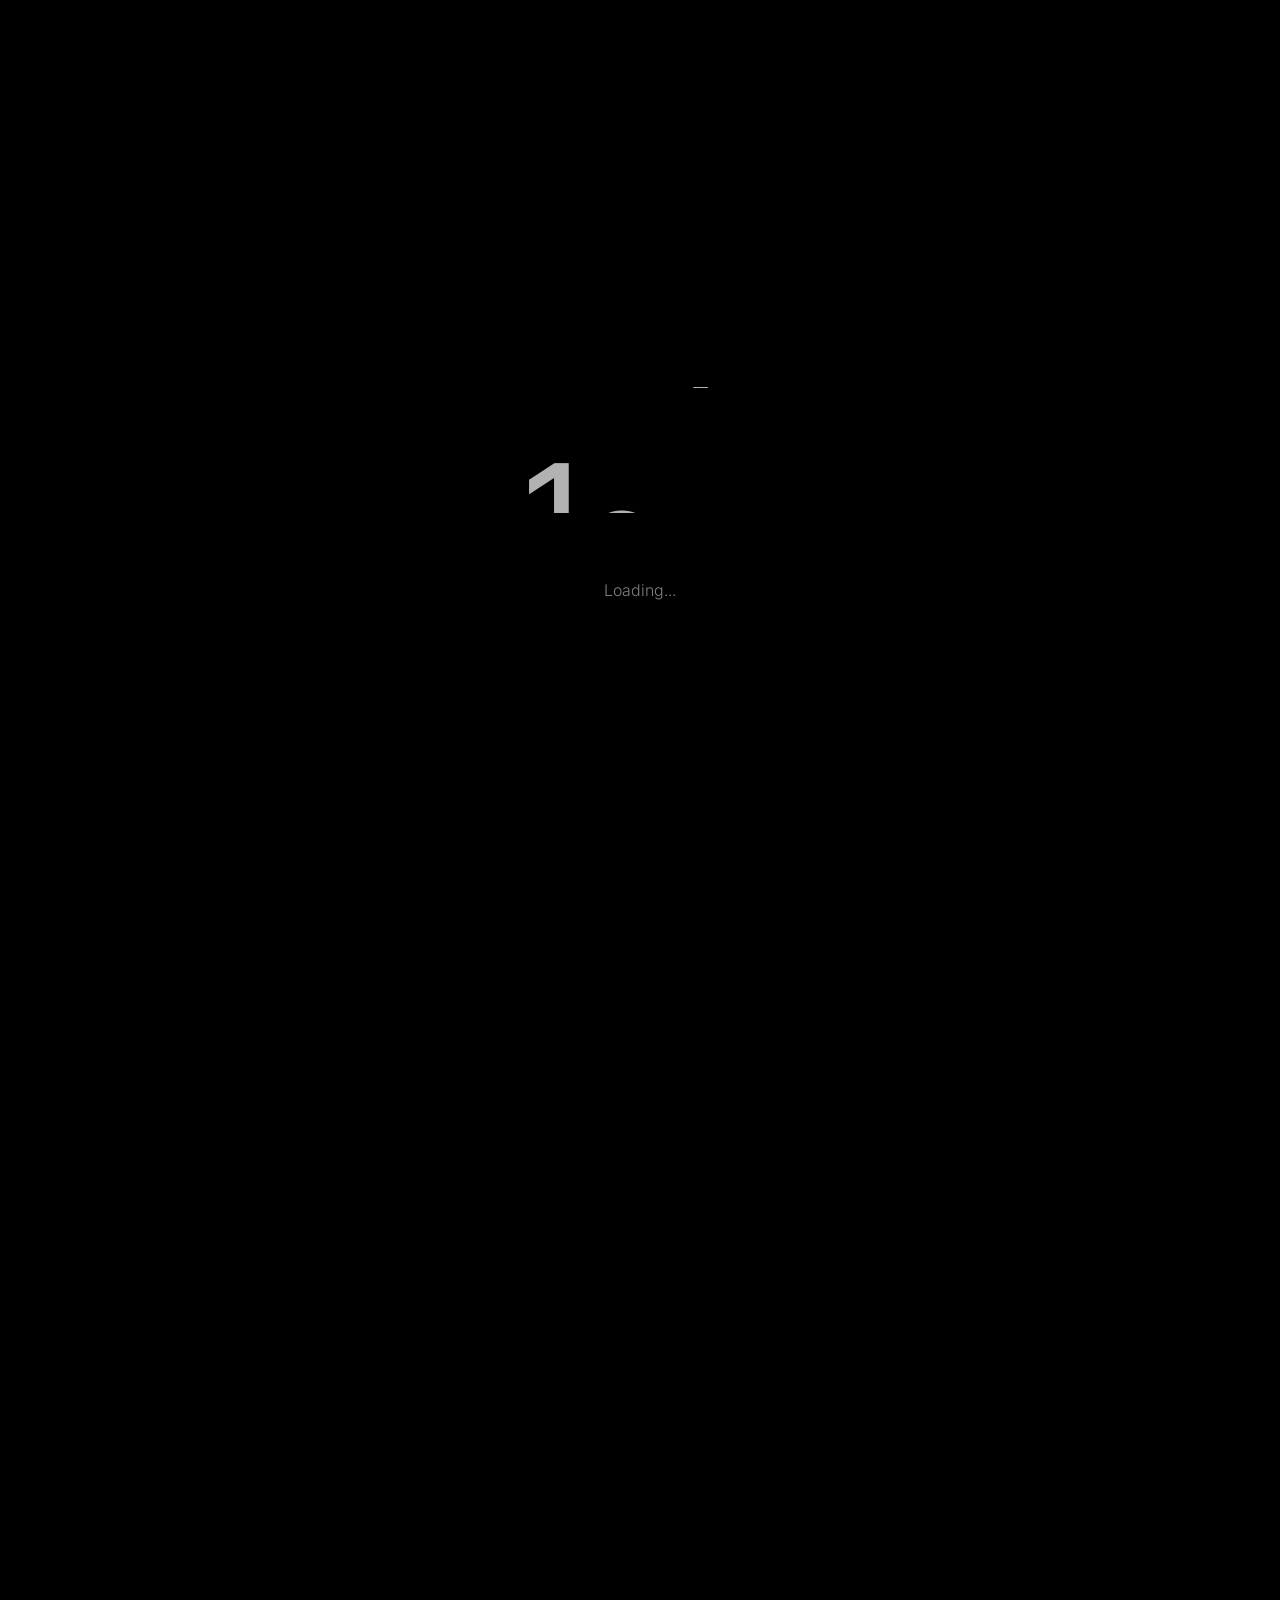
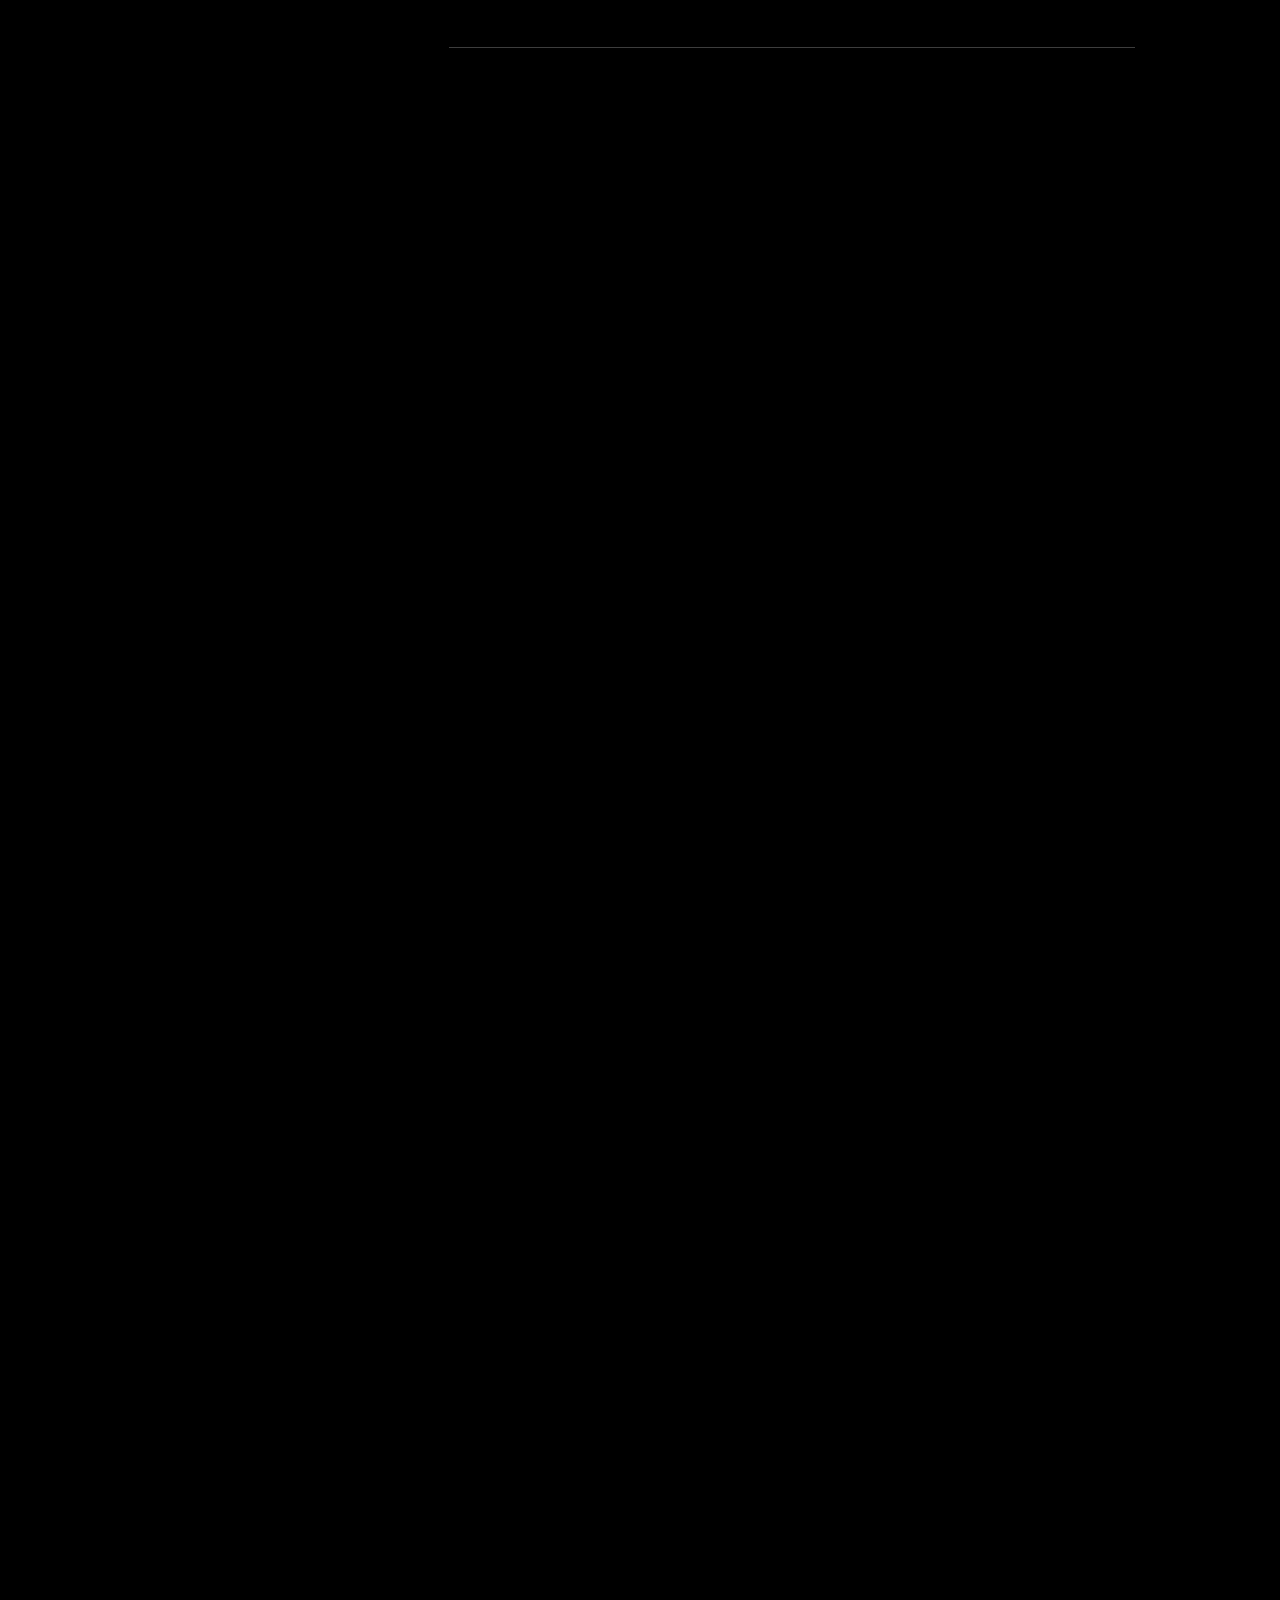
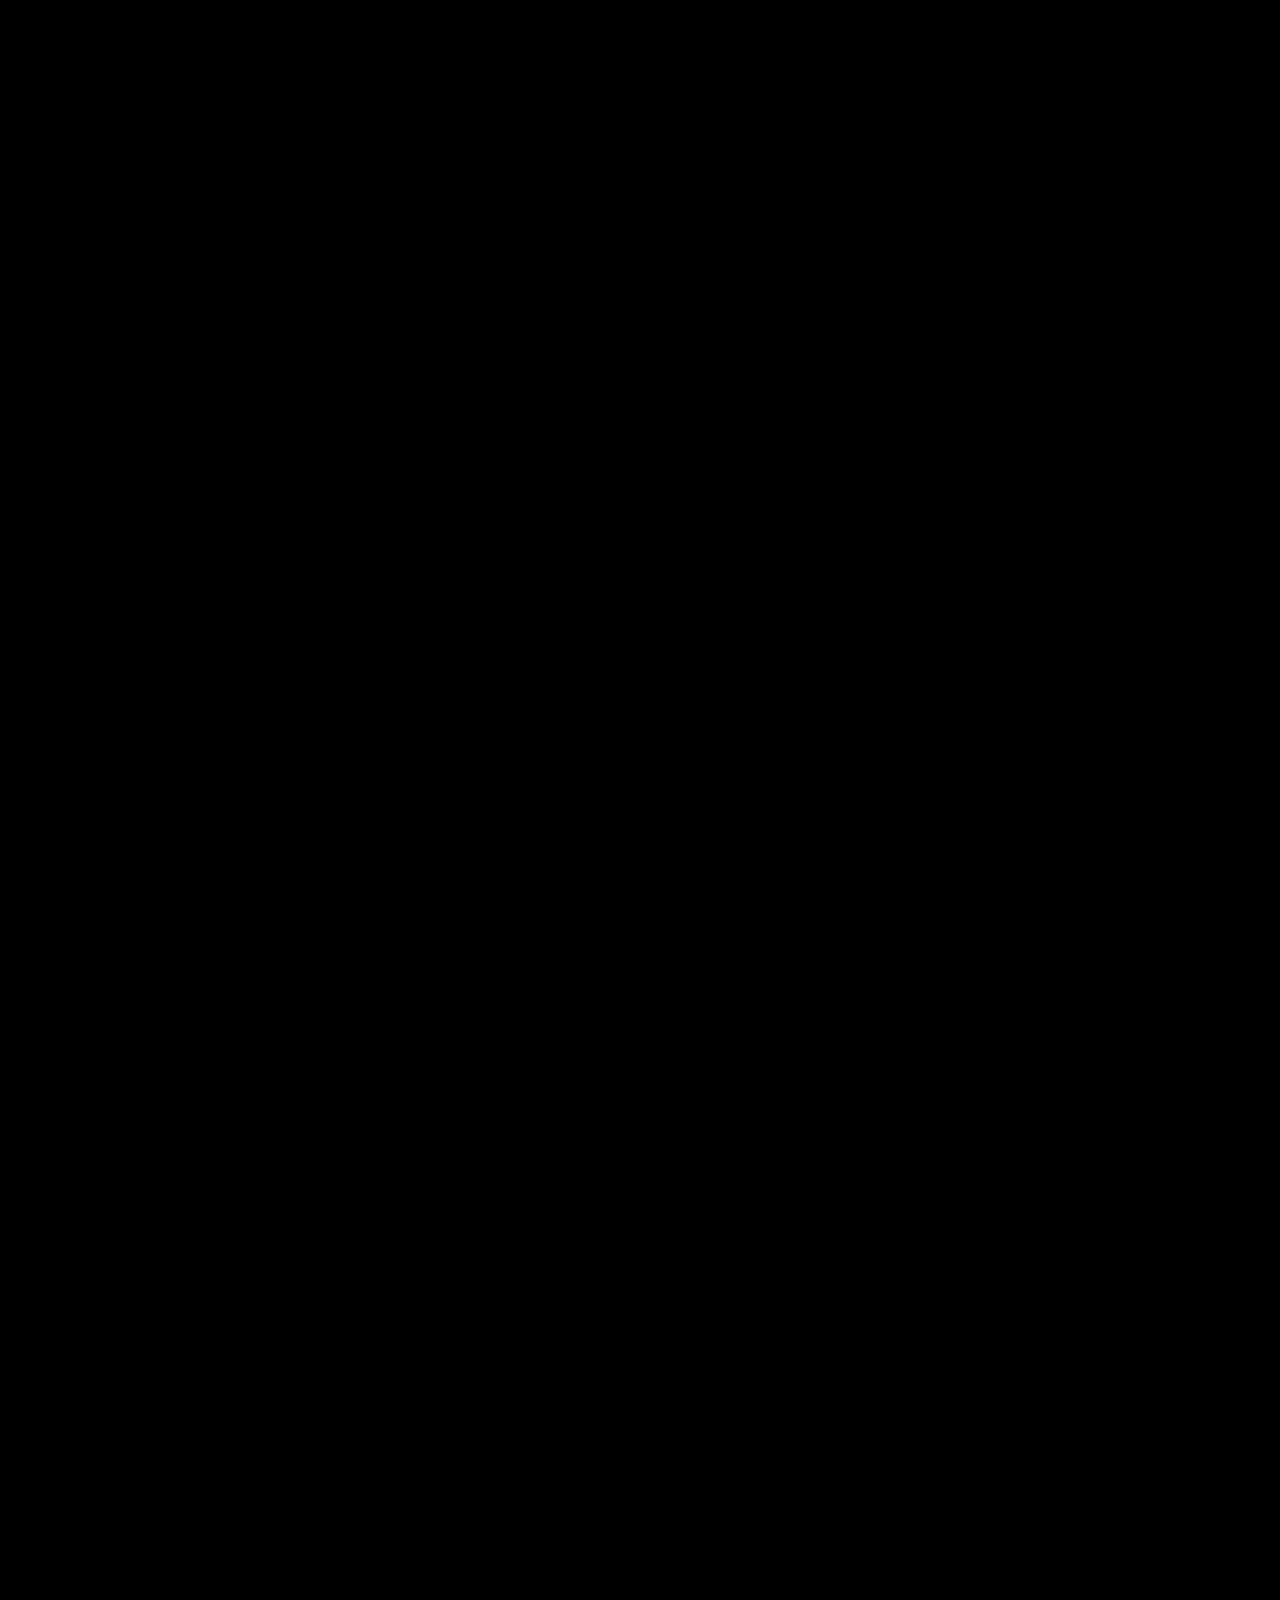
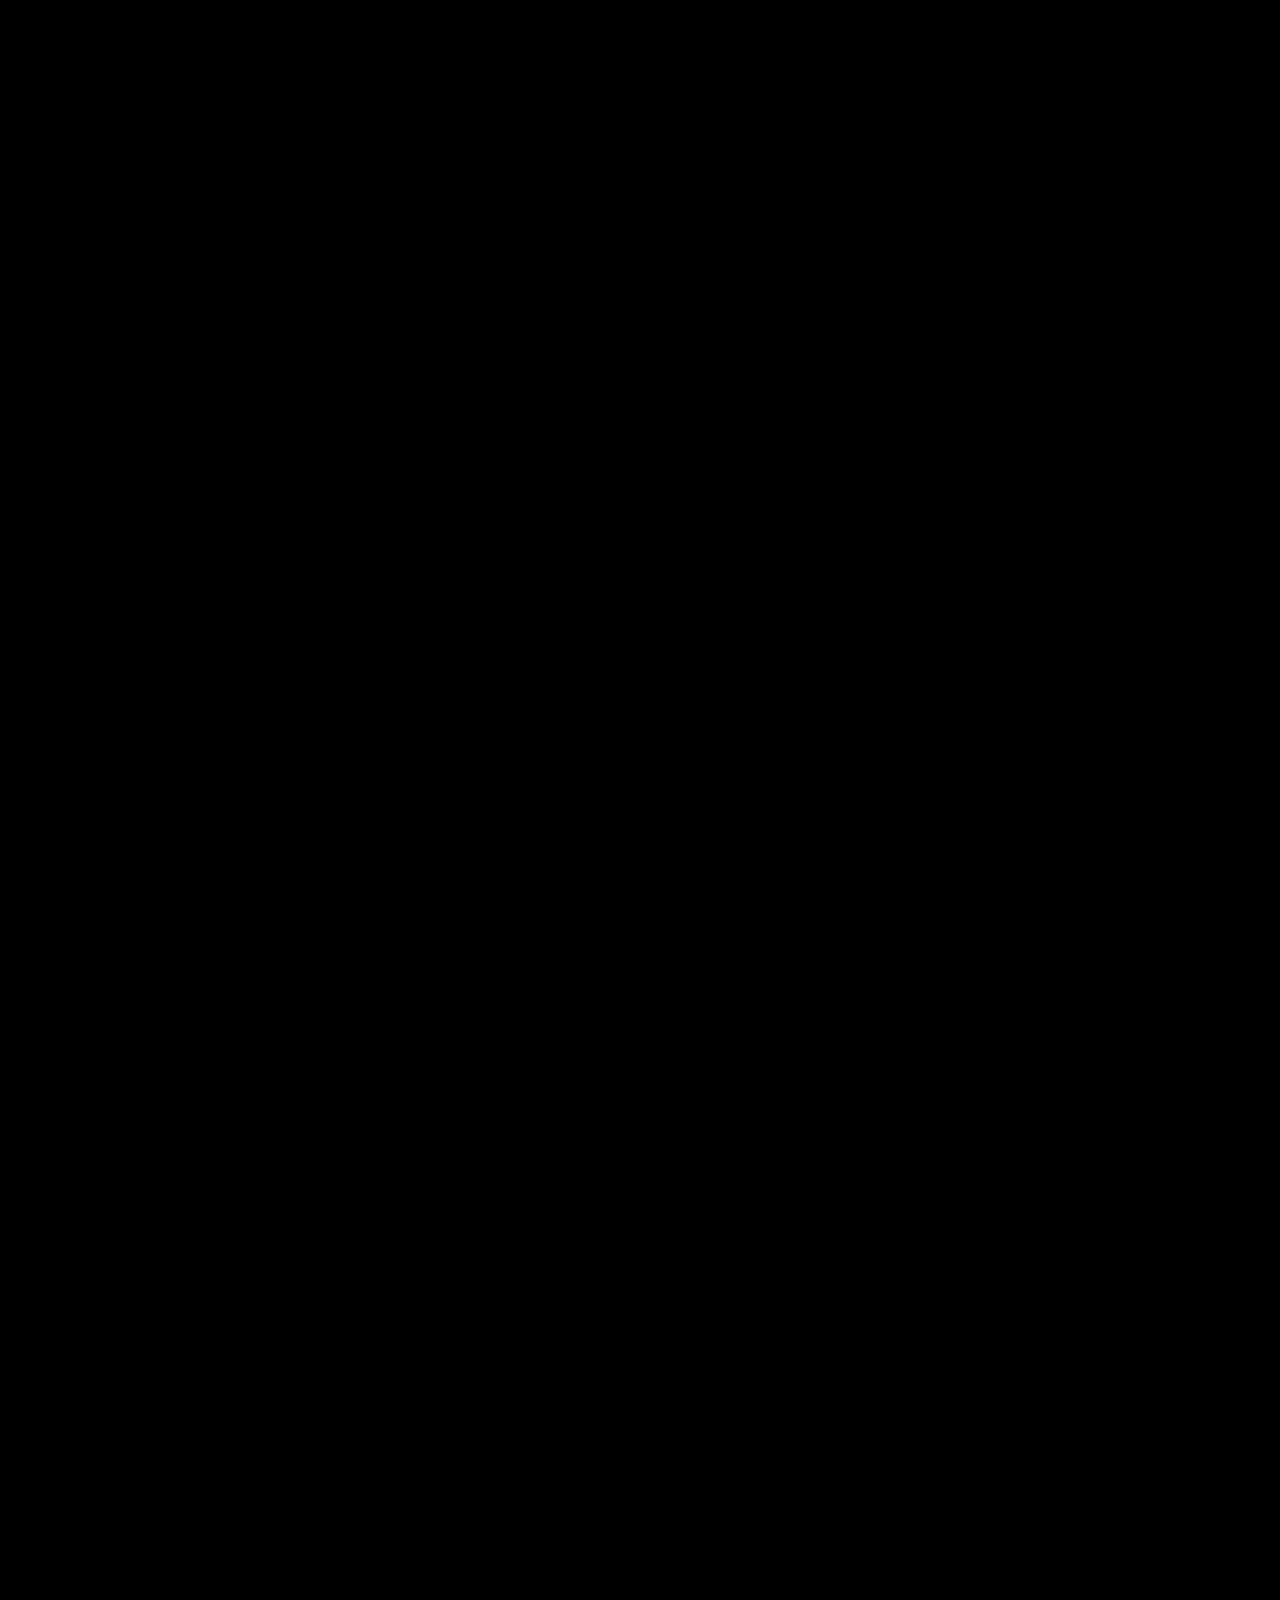
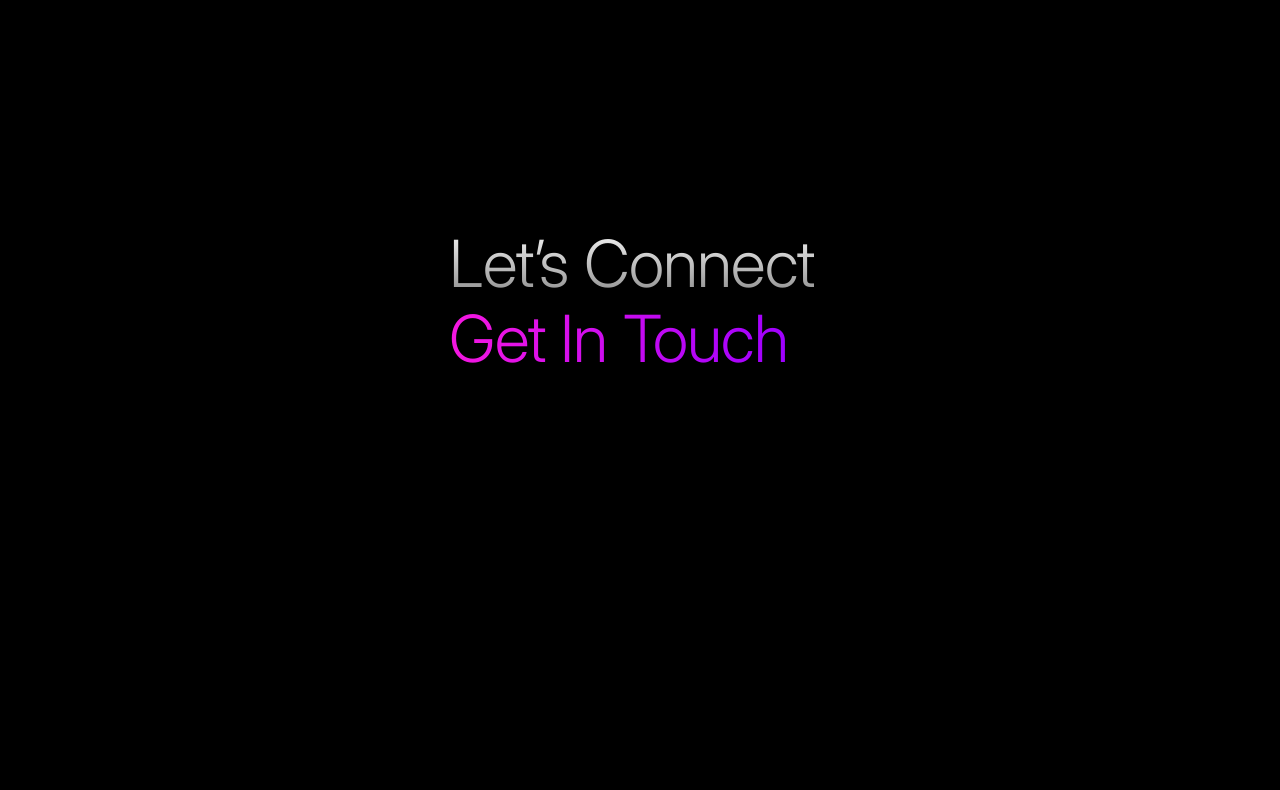
==== index.html @ d4740c5b "Add files via upload" ====
<!DOCTYPE html>
<html lang="en">

<head>
    <meta charset="UTF-8">
    <meta name="viewport" content="width=device-width, initial-scale=1.0">
    <title>Imran Gandu Portfolio</title>
    
    <link rel="preconnect" href="https://fonts.googleapis.com/">
    <link rel="preconnect" href="https://fonts.gstatic.com/" crossorigin>
    <link href="https://fonts.googleapis.com/css2?family=Inter:ital,opsz,wght@0,14..32,100..900;1,14..32,100..900&amp;display=swap" rel="stylesheet">    
    
    <!-- Bootstrap CSS -->
    <link rel="stylesheet" href="css/bootstrap.min.css">

    <!-- Icon CSS -->
    <link rel="stylesheet" href="icon-fonts/remixicon/remixicon.css">
    
    <!--  CSS files -->
    <link rel="stylesheet" href="css/swiper.css">
    <link rel="stylesheet" href="css/magnific.css">
    <link rel="stylesheet" href="css/colors/purple.css">
    <link rel="stylesheet" href="css/main.css">
</head>
<body>

    <div class="preloader">
        <div class="percent-display"></div>
        <div class="loading">Loading...</div>
    </div>

    <main>
            <div class="wrapper row">
                    <div class="hamburger">
                        <span></span>
                        <span></span>
                        <span></span>
                    </div>

                    <div class="icon-bar">
                        <a href="#home"><span>home</span><i class="ri-home-3-line"></i></a>
                        <a href="#resume"><span>resume</span><i class="ri-align-center"></i></a>
                        <a href="#services"><span>services</span> <i class="ri-briefcase-2-line"></i></a>
                        <a href="#skills"><span>skills</span> <i class="ri-shapes-line"></i></a>
                        <a href="#portfolio"><span>projects</span> <i class="ri-macbook-line"></i></a>
                        <a href="#comments"><span>testimonials</span><i class="ri-message-2-line"></i></a>
                        <a href="#contact"><span>contact</span> <i class="ri-mail-send-line"></i></a>
                    </div>

                    <div class="profile-box-wrap col-12 offset-md-1 col-md-10 offset-lg-0 col-lg-3">
                        <div class="profile-box glass-effect">
                            <div class="profile-box-inner">
                            <div class="profile-image">
                                <img src="img/profile.jpg" alt="profile">
                            </div>
                            <div class="profile-info">
                                <h5 class="mt-1">Imran Nihaj</h5>
                                <p class="body-three mt-16">Web Developer &<br>SEO Executive</p>
                            </div>
                                <div class="social-links mt-32">
                                    <a href="https://www.facebook.com/share/1GHu3co4vz/"><i class="ri-facebook-fill"></i></a>
                                    <a href="https://x.com/Imran_Nihaj?t=boWQKKo1W8DFzZYsoUlOYg&s=09"><i class="ri-twitter-x-line"></i></a>
                                    <a href="https://www.instagram.com/imran_nihaj_?igsh=NnAwcWFocm4wbHFk"><i class="ri-instagram-line"></i></a>
                                    <a href="https://www.linkedin.com/in/imran-nihaj-8568a8307?utm_source=share&utm_campaign=share_via&utm_content=profile&utm_medium=android_app"><i class="ri-linkedin-fill"></i></a>
                                </div>
                                <div class="email-info mt-32">
                                    <a href="mailto:imrannihaz74@gmail.com"><h6>imrannihaz74@gmail.com</h6></a>
                                </div>
                            </div>
                        </div>
                    </div>
                    <div class="content-side col-12 offset-md-1 col-md-10 offset-lg-4 col-lg-7">
                        <section class="hero-section" id="home">
                            <div class="eyebrow-badge fade-up-anime">
                                <span>HELLO 👋</span>
                            </div>
                        <h2 class="text-anime"><span>Building Fast</span> <br><span>& Scalable Website</span><br><span class="color">That Rank and Convert</span> </h2>
                        <p class="mt-32 text-anime">I turn complex ideas into clear, high-performance websites. From frontend to ranking on Google, I handle both tech and visibility.</p>
                        <div class="buttons-holder fade-up-anime mt-64">
                            <a class="visiblo-btn-color" href="#contact"><span>Contact Me!</span></a>
                            <a class="visiblo-btn-arrow" href="https://dry-sound-839.linkyhost.com" target="_blank"><span>Download CV</span></a>
                        </div>
                        </section>

                        
                        <section class="about-section" id="about">
                            <div class="eyebrow-badge fade-up-anime">
                                <span>ABOUT</span>
                            </div>
                            <div class="about-title">
                                <h2 class="about-title-secondary text-anime">
                                    <span>My Work & </span> 
                                    <span class="color">Approach</span>
                                </h2>
                            </div>
                            
                            <div class="about-content mt-32">
                                <p class="about-paragraph text-anime">
                                    Hi, I’m Imran Nihaj — a Web Developer and SEO Specialist focused on building fast, clean, and scalable websites. I work at the intersection of development and search strategy, ensuring every website I create is technically strong and search-ready from day one.
                                </p>

                                <br>

                                <p class="about-paragraph text-anime">
                                    I enjoy solving real business problems through code and structured SEO. From frontend performance to backend logic and organic growth, I believe a website should not just look good, it should rank well, load fast, and deliver measurable results.
                                </p>
                            </div>
                        </section>

                        <section class="resume-section" id="resume">
                            <div class="eyebrow-badge fade-up-anime">
                                <span>RESUME</span>
                            </div>
                            
                            <!-- Main Title -->
                            <div class="main-title">
                                <h2 class="title-primary text-anime"><span>Creative Thinker</span> <br> <span class="color">Designer, Innovator</span></h2>
                            </div>
                            
                            <!-- Work Experience Section -->
                            <div class="work-experience mt-32">
                                <div class="experience-item fade-up-anime row">
                                    <div class="job-title col-md-4">Web Developer</div>
                                    <div class="company-name col-md-4">Academic & Personal Projects</div>
                                    <div class="work-dates col-md-4">January 2023 – August 2025</div>
                                </div>
                                
                                <div class="experience-divider"></div>
                                
                               
    
                                
                                <div class="experience-item fade-up-anime row">
                                    <div class="job-title col-md-4">SEO Executive</div>
                                    <div class="company-name col-md-4">Practice & Live Website Optimization</div>
                                    <div class="work-dates col-md-4">October 2025 – Present</div>
                                </div>
                            </div>
                        </section>

                        <!-- Services Section -->
                      <section class="services-section" id="services">
    
    <div class="eyebrow-badge fade-up-anime">
        <span>SERVICES</span>
    </div>
    
    <div class="services-title">
        <h2 class="services-title-primary text-anime">
            <span>What I Can</span><br>
            <span class="color">Help You With</span>
        </h2>
    </div>
    
    <div class="services-accordion mt-32">

        <div class="accordion-item fade-up-anime">
            <div class="accordion-header">
                <span class="service-name">Website Development</span>
                <span class="accordion-arrow">
                    <i class="ri-arrow-right-down-line"></i>
                </span>
            </div>
            <div class="accordion-content">
                <p>
                    Responsive website development using modern HTML, CSS and JavaScript. Clean structure, mobile-first layout, and optimized performance.
                </p>
            </div>
        </div>

        <div class="accordion-divider"></div>

        <div class="accordion-item fade-up-anime">
            <div class="accordion-header">
                <span class="service-name">Technical SEO</span>
                <span class="accordion-arrow">
                    <i class="ri-arrow-right-down-line"></i>
                </span>
            </div>
            <div class="accordion-content">
                <p>
                    XML sitemap setup, robots.txt configuration, schema markup, page speed improvement, and fixing crawl issues for better indexing.
                </p>
            </div>
        </div>

        <div class="accordion-divider"></div>

        <div class="accordion-item fade-up-anime">
            <div class="accordion-header">
                <span class="service-name">On-Page SEO Optimization</span>
                <span class="accordion-arrow">
                    <i class="ri-arrow-right-down-line"></i>
                </span>
            </div>
            <div class="accordion-content">
                <p>
                    Meta tags optimization, keyword placement, heading structure, internal linking, and content optimization for higher rankings.
                </p>
            </div>
        </div>

        <div class="accordion-divider"></div>

<div class="accordion-item fade-up-anime">
    <div class="accordion-header">
        <span class="service-name">Off-Page SEO & Link Building</span>
        <span class="accordion-arrow">
            <i class="ri-arrow-right-down-line"></i>
        </span>
    </div>
    <div class="accordion-content">
        <p>
            Backlink building through directory submissions, social bookmarking, profile creation, and outreach activities to improve domain authority and search rankings.
        </p>
    </div>
</div>
        <div class="accordion-divider"></div>

        <div class="accordion-item fade-up-anime">
            <div class="accordion-header">
                <span class="service-name">Website Audit & Analysis</span>
                <span class="accordion-arrow">
                    <i class="ri-arrow-right-down-line"></i>
                </span>
            </div>
            <div class="accordion-content">
                <p>
                    Complete website audit using tools like Google Search Console and SEMrush to identify technical issues and growth opportunities.
                </p>
            </div>
        </div>

        <div class="accordion-divider"></div>

        <div class="accordion-item fade-up-anime">
            <div class="accordion-header">
                <span class="service-name">Performance Optimization</span>
                <span class="accordion-arrow">
                    <i class="ri-arrow-right-down-line"></i>
                </span>
            </div>
            <div class="accordion-content">
                <p>
                    Improve loading speed, reduce page size, optimize images, and enhance overall user experience for better engagement.
                </p>
            </div>
        </div>

    </div>
</section>

                        <!-- Skills Section -->
                    <section class="skills-section" id="skills">
    
    <div class="eyebrow-badge fade-up-anime">
        <span>SKILLS</span>
    </div>
    
    <div class="skills-title text-anime">
        <h2 class="skills-title-main">
            <span>Technical </span> 
            <span class="color">Skills</span>
        </h2>
    </div>
    
    <div class="skills-grid mt-64 row">

        <div class="skill-card-wrapper col-md-4 col-6 col-lg-3 fade-up-anime">
            <div class="skill-card">
                <div class="skill-icon">
                    <img src="img/html.png" alt="HTML">
                </div>
                <span class="skill-percentage">85%</span>
            </div>
            <span class="skill-name">HTML</span>
        </div>

        <div class="skill-card-wrapper col-md-4 col-6 col-lg-3 fade-up-anime">
            <div class="skill-card">
                <div class="skill-icon">
                    <img src="img/css.png" alt="CSS">
                </div>
                <span class="skill-percentage">80%</span>
            </div>
            <span class="skill-name">CSS</span>
        </div>

        <div class="skill-card-wrapper col-md-4 col-6 col-lg-3 fade-up-anime">
            <div class="skill-card">
                <div class="skill-icon">
                    <img src="img/javascript.jpg" alt="JavaScript">
                </div>
                <span class="skill-percentage">50%</span>
            </div>
            <span class="skill-name">JavaScript</span>
        </div>

        <div class="skill-card-wrapper col-md-4 col-6 col-lg-3 fade-up-anime">
            <div class="skill-card">
                <div class="skill-icon">
                    <img src="img/wordpress.png" alt="WordPress">
                </div>
                <span class="skill-percentage">75%</span>
            </div>
            <span class="skill-name">WordPress</span>
        </div>

        <div class="skill-card-wrapper col-md-4 col-6 col-lg-3 fade-up-anime">
            <div class="skill-card">
                <div class="skill-icon">
                    <img src="img/seo.png" alt="Technical SEO">
                </div>
                <span class="skill-percentage">80%</span>
            </div>
            <span class="skill-name">Technical SEO</span>
        </div>

        <div class="skill-card-wrapper col-md-4 col-6 col-lg-3 fade-up-anime">
    <div class="skill-card">
        <div class="skill-icon">
            <img src="img/onpage.png" alt="On-Page SEO">
        </div>
        <span class="skill-percentage">80%</span>
    </div>
    <span class="skill-name">On-Page SEO</span>
</div>

<div class="skill-card-wrapper col-md-4 col-6 col-lg-3 fade-up-anime">
    <div class="skill-card">
        <div class="skill-icon">
            <img src="img/off-page.webp" alt="Off-Page SEO">
        </div>
        <span class="skill-percentage">75%</span>
    </div>
    <span class="skill-name">Off-Page SEO</span>
</div>

        <div class="skill-card-wrapper col-md-4 col-6 col-lg-3 fade-up-anime">
            <div class="skill-card">
                <div class="skill-icon">
                    <img src="img/analytics.png" alt="Google Analytics">
                </div>
                <span class="skill-percentage">75%</span>
            </div>
            <span class="skill-name">Google Analytics</span>
        </div>

        <div class="skill-card-wrapper col-md-4 col-6 col-lg-3 fade-up-anime">
            <div class="skill-card">
                <div class="skill-icon">
                    <img src="img/search.webp" alt="Search Console">
                </div>
                <span class="skill-percentage">75%</span>
            </div>
            <span class="skill-name">Search Console</span>
        </div>

    </div>
</section>
                      <section class="portfolio" id="portfolio">
    
    <div class="eyebrow-badge fade-up-anime">
        <span>PROJECTS</span>
    </div>

    <h2 class="text-anime">
        <span>Academic & Personal </span><br>
        <span class="color">Projects</span>
    </h2>

    <div class="projects-wrap row g-5 mt-32">

        <!-- Zomato Clone Project -->
        <div class="project col-md-12 fade-up-anime">
            <div data-lightbox="pro" class="lightbox">
                <img decoding="async" src="img/tomato.jpeg" data-mfp-src="img/zomato-clone.jpg" alt="Zomato Clone Project">
            </div>
            <span class="mt-16 project-name">
                Zomato Clone – Food Ordering Website
            </span>
        </div>

        <div class="project col-md-6 fade-up-anime">
            <div data-lightbox="pro" class="lightbox">
                <img decoding="async" src="img/portfolio.jpg" data-mfp-src="img/portfolio-project.jpg" alt="Portfolio Website">
            </div>
            <span class="mt-16 project-name">
                Personal Portfolio Website
            </span>
        </div>

        <div class="project col-md-6 fade-up-anime">
            <div data-lightbox="pro" class="lightbox">
                <img decoding="async" src="img/nord-resume.jpg" data-mfp-src="img/seo-project.jpg" alt="SEO Project">
            </div>
            <span class="mt-16 project-name">
                Website SEO Optimization Project
            </span>
        </div>

        <div class="project col-md-12 fade-up-anime">
            <div data-lightbox="pro" class="lightbox">
                <img decoding="async" src="img/blockster.jpg" data-mfp-src="img/landing-page.jpg" alt="Landing Page Project">
            </div>
            <span class="mt-16 project-name">
                Responsive Movie Streaming Page
            </span>
        </div>

    </div>

</section>

                        <section class="comments" id="comments">                 
    
    <div class="eyebrow-badge fade-up-anime">
        <span>FEEDBACK</span>
    </div>

    <h2 class="text-anime">
        <span>What My Team & Mentors</span><br>
        <span class="color">Say About Me</span>
    </h2>

    <div class="swiper commentSlider mt-32 fade-up-anime">
        <div class="swiper-wrapper">

            <div class="swiper-slide">
    <div class="comment-box">
        <p class="xs">
            “Imran takes full responsibility for his work and delivers tasks on time. During our Zomato clone project, he handled the frontend layout, responsiveness”.
        </p>
        <span class="mt-32">College Project Teammate</span>
    </div>
</div>

<div class="swiper-slide">
    <div class="comment-box">
        <p class="xs">
            “He is disciplined and focused on improving his technical skills. He practices SEO concepts regularly and applies them practically in projects instead of limiting himself to theory.”
        </p>
        <span class="mt-32">Academic Mentor</span>
    </div>
</div>

<div class="swiper-slide">
    <div class="comment-box">
        <p class="xs">
            “Imran communicates clearly during group work and supports the team in debugging issues patiently. He stays consistent with deadlines and shows strong interest in learning new technologies.”
        </p>
        <span class="mt-32">Classmate</span>
    </div>
</div>

        </div>
    </div>

</section>

                        
                        <!-- Contact Section -->
<section class="contact-section" id="contact">
    
    <div class="eyebrow-badge fade-up-anime">
        <span>CONTACT</span>
    </div>
    
    <div class="contact-title">
        <h2>
            <span>Let’s Connect</span><br>
            <span class="color">Get In Touch</span>
        </h2>
    </div>
    
    <div class="contact-cards">

        <!-- Contact Details Card -->
        <div class="contact-card">
            <p class="xl text-anime">Contact Details</p>
            <div class="contact-info mt-16">
                <p class="contact-item text-anime">imrannihaz74@gmail.com</p>
                <p class="contact-item text-anime">+91 8240095681</p>
            </div>
        </div>
        
        <!-- Address Card -->
        <div class="contact-card">
            <p class="text-anime xl">Location</p>
            <div class="contact-info mt-16">
                <p class="contact-item text-anime">Kolkata, West Bengal</p>
                <p class="contact-item text-anime">India</p>
            </div>
        </div>

    </div>

</section>
                    </div>
                    
                    <div class="sidebar">
                        <div class="right-bar">
                            <p class="xl">Menu</p>
                            <ul class="mt-64">
                                <li>
                                    <a href="#home">
                                        <i class="ri-home-3-line"></i>
                                        <span>Home</span>
                                    </a>
                                </li>
                                <li>
                                    <a href="#about">
                                        <i class="ri-user-3-line"></i>
                                        <span>About</span>
                                    </a>
                                </li>
                                <li>
                                    <a href="#resume">
                                        <i class="ri-align-center"></i>
                                        <span>Resume</span>
                                    </a>
                                </li>
                                <li>
                                    <a href="#services">
                                        <i class="ri-briefcase-2-line"></i>
                                          <span>Services</span>
                                    </a>
                                </li>
                                <li>
                                    <a href="#skills">
                                        <i class="ri-shapes-line"></i>
                                        <span>Skills</span>
                                    </a>
                                </li>
                                <li>
                                    <a href="#portfolio">
                                        <i class="ri-macbook-line"></i>
                                        <span>Projects</span>
                                    </a>
                                </li>
                                <li>
                                    <a href="#comments">
                                        <i class="ri-message-2-line"></i>
                                         <span>Testimonials</span>
                                    </a>
                                </li>
                                <li>
                                    <a href="#contact">
                                        <i class="ri-mail-send-line"></i>
                                        <span>Contact</span>
                                    </a>
                                </li>
                            </ul>
                        </div>
                    </div>
            </div>

            <div class="video-wrapper" style="opacity:.5; left:-15%;">
                <video class="hero-video" autoplay muted loop playsinline>
                    <source src="video/ball.mp4" type="video/mp4">
                </video>
            </div>
    </main>
    
       <!-- SVG FILTER DEFINITION -->

     <!-- SVG Filter for Glass Distortion -->

     <svg>
        <defs>
            <filter id="refractionFilter"> 
                <feTurbulence type="fractalNoise" baseFrequency="0.006" numOctaves="10" result="turbulence"/> 
                <feDisplacementMap in="SourceGraphic" in2="turbulence" scale="170"/> 
            </filter>
        </defs>
    </svg>
    <!-- JavaScript files -->
    <script src="js/jquery.min.js"></script>
    <script src="js/swiper.js"></script>
    <script src="js/magnific.js"></script>
    <script src="js/split-text.min.js"></script>
    <script src="js/gsap.min.js"></script>
    <script src="js/scroll-trigger.min.js"></script>
    <script src="js/main.js"></script>
</body>

<!-- Mirrored from visiblo-template.tavonline.co/version-2.html by HTTrack Website Copier/3.x [XR&CO'2014], Tue, 03 Mar 2026 07:52:18 GMT -->
</html>
---- css/colors/purple.css ----
:root{
    --primary-color: #fff;
    --secondary-color : #9d00ff;
    --third-color : #f718e0;
  }


  .visiblo-btn-color{
    background:var(--secondary-color);
    box-shadow: var(--third-color) 0px 0px 15px 0px, rgba(255, 255, 255, 0.76) 0px 0px 4px 0px inset;
    border-color: var(--secondary-color);
  }


  .visiblo-btn-arrow:hover::after, .icon-bar a.active, .sidebar a.active{
    color: var(--secondary-color);
  }

 

  h1 span.color, h2 span.color,  h3 span.color, h4 span.color, h5 span.color, h6 span.color, .pricing-card-price{
    background-image: linear-gradient(278deg,  var(--secondary-color) 0%, var(--third-color) 100%);
  }
---- css/main.css ----
/* ==========================================================
   Table of Contents
   ==========================================================
   01. GENERAL & BASIC STYLES
   02. TYPOGRAPHY
   03. RESUME SECTION
   04. SERVICES SECTION
   05. TESTIMONIALS SECTION
   06. PROJECTS SECTION
   07. SKILLS SECTION
   08. PRICING SECTION
   09. CONTACT SECTION
   10. RESPONSIVE
   ========================================================== */


/* ==========================================================================
1 - GENERAL & BASIC STYLES
=========================================================================== */

body{
    background: #000;
    color: #fff;
    font-family: "Inter", sans-serif;
}

a{
  text-decoration: none;
}

.wrapper{
    padding: 32px;
    position: relative;
    z-index: 2;
    margin: 0;
}

.profile-box-wrap{
  padding-right: 15px;
  position: fixed;
  top: 50%;
  transform: translateY(-50%);
  -webkit-transform: translateY(-50%);
  -moz-transform: translateY(-50%);
  -ms-transform: translateY(-50%);
  -o-transform: translateY(-50%);
}

.profile-box{
    border-radius: 40px;
    border: 1px solid rgba(255, 255, 255, 0.17);
    -webkit-border-radius: 40px;
    -moz-border-radius: 40px;
    -ms-border-radius: 40px;
    -o-border-radius: 40px;
    overflow: hidden;
    background: #ffffff0a;
    padding: 0;
}

.profile-box-inner{
    padding: 30px 30px 60px 30px;
    box-sizing: border-box;
    width: 100%;
    height: 100%;
    display: flex;
    flex-direction: column;
    gap: 30px;
}

.social-links{
  display: flex;
  flex-direction: row;
  gap: 16px;
}

.social-links i{
  font-size: 20px;
  color: #fff;
}

.social-links a{
  border: 1px solid #ffffff34;
  width: 60px;
  height: 60px;
  display: flex;
  align-items: center;
  justify-content: center;
  border-radius: 14px;
  transition: all ease .3s;
  -webkit-transition: all ease .3s;
  -moz-transition: all ease .3s;
  -webkit-border-radius: 14px;
  -moz-border-radius: 14px;
  -ms-border-radius: 14px;
  -o-border-radius: 14px;
}

.email-info a{
  position: relative;
  display: inline-block;
  color: #fff;
}


.email-info a::before{
  content: '';
  position: absolute;
  background: linear-gradient(90deg, #FFF 0.01%, #434343 85.16%);
  width: 100%;
  height: 1px;
  bottom: 0;
  transition: all ease .3s;
  -webkit-transition: all ease .3s;
  -moz-transition: all ease .3s;
  -ms-transition: all ease .3s;
  -o-transition: all ease .3s;
}

.email-info a:hover::before{
  width: 0;
}

.blur-effect{
  backdrop-filter: blur(15px);
  -webkit-backdrop-filter: blur(15px);
  -moz-backdrop-filter: blur(15px);
  -ms-backdrop-filter: blur(15px);
  -o-backdrop-filter: blur(15px);
}


.glass-effect{
  overflow: hidden;
  backdrop-filter: url(#refractionFilter) contrast(1.01) brightness(1.1) blur(5px);
  box-shadow: inset 0 0 9px rgb(0 0 0 / 30%), inset -1px -3px 2px rgb(0 0 0 / 30%), inset 1px 1px 0px rgb(232 232 232 / 30%), 0 0 0px rgba(0, 0, 0, 0.25)
}


.safari-browser .glass-filter::before {
  filter: none !important;
  -webkit-filter: none !important;
  backdrop-filter: blur(50px) saturate(120%) brightness(1.1) !important;
  -webkit-backdrop-filter: blur(50px) saturate(120%) brightness(1.1) !important;
}


.profile-image img{
    width: 100%;
    height: 100%;
    object-fit: cover;
    border-radius: 15px;
    -webkit-border-radius: 15px;
    -moz-border-radius: 15px;
    -ms-border-radius: 15px;
    -o-border-radius: 15px;
}


.video-wrapper {
	top: 0; right: 0; bottom: 0; left: 0;
	overflow: hidden;
	width: 100vw;
	height: 100vh;
	position: fixed;
	z-index: -1; 
    opacity: 1;
 }


.video-wrapper video{
	position: absolute;
	top: 0;
	left: 0;
	width: 100vw;
	height: 100vh;
	object-fit: cover;
  }

  .video-wrapper:before {
	content: '';
	position: absolute;
	top: 0;
	left: 0;
	width: 100vw;
	height: 100vh;
	background-color: rgba(0, 0, 0, 0.3);
	z-index: 1;
  }


  
  /* 1. No object-fit support: */
  @media (min-aspect-ratio: 16/9) {
	.video-wrapper > video { height: 300%; top: -100%; }
  }
  @media (max-aspect-ratio: 16/9) {
	.video-wrapper > video { width: 300%; left: -100%; }
  }
  /* 2. If supporting object-fit, overriding (1): */
  @supports (object-fit: cover) {
	.video-wrapper > video {
	  top: 0; left: 0;
	  width: 100%; height: 100%;
	  object-fit: cover;
	}
  }


  .spacer-0   { height: 0px; }
  .spacer-8   { height: 8px; }
  .spacer-16  { height: 16px; }
  .spacer-24  { height: 24px; }
  .spacer-32  { height: 32px; }
  .spacer-40  { height: 40px; }
  .spacer-48  { height: 48px; }
  .spacer-56  { height: 56px; }
  .spacer-64  { height: 64px; }
  .spacer-72  { height: 72px; }
  .spacer-80  { height: 80px; }
  .spacer-88  { height: 88px; }
  .spacer-96  { height: 96px; }
  .spacer-104 { height: 104px; }
  .spacer-112 { height: 112px; }
  .spacer-120 { height: 120px; }
  .spacer-128 { height: 128px; }

  .mt-0   { margin-top: 0px; }
  .mt-8   { margin-top: 8px; }
  .mt-16  { margin-top: 16px; }
  .mt-24  { margin-top: 24px; }
  .mt-32  { margin-top: 32px; }
  .mt-40  { margin-top: 40px; }
  .mt-48  { margin-top: 48px; }
  .mt-56  { margin-top: 56px; }
  .mt-64  { margin-top: 64px; }
  .mt-72  { margin-top: 72px; }
  .mt-80  { margin-top: 80px; }
  .mt-88  { margin-top: 88px; }
  .mt-96  { margin-top: 96px; }
  .mt-104 { margin-top: 104px; }
  .mt-112 { margin-top: 112px; }
  .mt-120 { margin-top: 120px; }
  .mt-128 { margin-top: 128px; }

  

  /* ==========================================================================
    02 TYPOGRAPHY
=========================================================================== */


h1, h2, h3, h4, h5, h6{
  font-family: "Inter", sans-serif;
  margin: 0;

  color: rgba(255, 255, 255, 0.64);
}

h1 span, h2 span, h3 span, h4 span, h5 span, h6 span{
  -webkit-text-fill-color: transparent;
  -webkit-background-clip: text;
  background-clip: text;
  background-image: linear-gradient(0deg, rgb(119, 119, 119) -10%, rgb(255, 255, 255) 100%);
  display: inline;
}



h1{
  font-size: 90px;
  line-height: 110px;
  letter-spacing: -3px;
  font-style: normal;
  font-weight: 400;
}

h2{
  font-size: 65px;
  line-height: 75px;
  letter-spacing: -0.8px;
  font-style: normal;
  font-weight: 300;
}

h3{
  font-size: 56px;
  line-height: 64px;
  letter-spacing: -0.6px;
  font-style: normal;
  font-weight: 300;
}

h4{
  font-size: 48px;
  line-height: 54px;
  letter-spacing: -0.4px;
  font-style: normal;
  font-weight: 300;
}

h5{
  font-size: 36px;
  line-height: 41px;
  letter-spacing: -2.1px;
  font-style: normal;
  font-weight: 300;
}

h6{
  font-size: 24px;
  line-height: 38px;
  letter-spacing: -0.2px;
  font-style: normal;
  font-weight: 300;
}

p{
  font-family: "Inter", sans-serif;
  color: rgba(255, 255, 255, 0.64);
  font-size: 18px;
  line-height: 32px;
  font-style: normal;
  margin: 0;
  font-weight: 300;
}

p.xs{
  font-size: 14px;
  line-height: 28px;
}

.body-three{
  font-size: 19px;
  line-height: 28px;
}

p.xl{
  font-size: 28px;
}

  @media (max-width: 1199px) and (min-width: 768px){
    h1{ font-size: 60px; line-height: 66px; letter-spacing: -0.6px; }
    h2{ font-size: 48px; line-height: 54px; letter-spacing: -0.5px; }
    h3{ font-size: 40px; line-height: 46px; letter-spacing: -0.4px; }
    h4{ font-size: 36px; line-height: 42px; letter-spacing: -0.3px; }
    h5{ font-size: 32px; line-height: 38px; letter-spacing: -1.5px; }
    h6{ font-size: 24px; line-height: 30px; letter-spacing: -0.1px; }
    p { font-size: 20px; line-height: 32px; }
  }
  
  /* ===== Mobile (≤767px) ===== */
  @media (max-width: 767px){
    h1{ font-size: 42px; line-height: 48px; letter-spacing: -0.4px; }
    h2{ font-size: 32px; line-height: 38px; letter-spacing: -0.3px; }
    h3{ font-size: 28px; line-height: 34px; letter-spacing: -0.2px; }
    h4{ font-size: 26px; line-height: 32px; letter-spacing: -0.2px; }
    h5{ font-size: 24px; line-height: 30px; letter-spacing: -1px; }
    h6{ font-size: 20px; line-height: 26px; letter-spacing: -0.1px; }
    p { font-size: 16px; line-height: 26px; }

      
    .service-name{
      font-size: 26px;
    }
  }


  @media screen and (min-width:1024px) {

    .fade-up-anime{
      transform: translateY(100px);
      -webkit-transform: translateY(100px);
      -moz-transform: translateY(100px);
      -ms-transform: translateY(100px);
      -o-transform: translateY(100px);
      opacity: 0;
  }
  
  .text-anime .line-wrapper {
    overflow: hidden;
  }

  .text-anime .text-lines {
    transform: translateY(100%);
    -webkit-transform: translateY(100%);
    -moz-transform: translateY(100%);
    -ms-transform: translateY(100%);
    -o-transform: translateY(100%);
  }
  }
  

  .visiblo-btn {
    position: relative;
    color: #fff;
    font-size: 14px;
    font-weight: 400;
    border-radius: 50px;
    padding: 13px 35px;
    border: solid 1px #ffffff34;

  }

  .visiblo-btn span {
    position: relative;
    z-index: 2; /* yazı önde */
  } 

  .visiblo-btn-arrow {
    position: relative;
    color: #fff;
    font-size: 14px;
    font-weight: 400;
    border-radius: 50px;
    padding: 10px 65px 13px 25px;
    border: solid 1px #ffffff34;
    overflow: hidden;
    height: 45px;
}

  .visiblo-btn-arrow span {
    position: relative;
    z-index: 2;
    display: inline-block;
    transition: all ease .3s;
    -webkit-transition: all ease .3s;
    -moz-transition: all ease .3s;
    -ms-transition: all ease .3s;
    -o-transition: all ease .3s;
}

  .visiblo-btn-arrow:after, .visiblo-btn-arrow:before{
    content: '→';
    position: absolute;
    left: auto;
    right: 10px;
    top: 50%;
    transform: translateY(-50%);
    font-size: 14px;
    font-weight: 400;
    color: #000;
    z-index: 2;
    background: #fff;
    border-radius: 50%;
    width: 30px;
    height: 30px;
    display: flex;
    align-items: center;
    justify-content: center;
    transition: all ease .3s;
    -webkit-transition: all ease .3s;
    -moz-transition: all ease .3s;
    -ms-transition: all ease .3s;
    -o-transition: all ease .3s;
}

.visiblo-btn-arrow:before{
  content: '→';
  left: 10px;
  transform: translate(-150%, -50%);
  -webkit-transform: translate(-150%, -50%);
  -moz-transform: translate(-150%, -50%);
  -ms-transform: translate(-150%, -50%);
  -o-transform: translate(-150%, -50%);
}

.visiblo-btn-arrow:hover::after{
  transform: translate(140%, -50%);
  -webkit-transform: translate(140%, -50%);
  -moz-transform: translate(140%, -50%);
  -ms-transform: translate(140%, -50%);
  -o-transform: translate(140%, -50%);
}

.visiblo-btn-arrow:hover::before{
  transform: translate(0%, -50%);
  -webkit-transform: translate(0%, -50%);
  -moz-transform: translate(0%, -50%);
  -ms-transform: translate(0%, -50%);
  -o-transform: translate(0%, -50%);
}

.visiblo-btn-arrow:hover span{
  transform: translateX(30px);
  -webkit-transform: translateX(30px);
  -moz-transform: translateX(30px);
  -ms-transform: translateX(30px);
  -o-transform: translateX(30px);
}

.visiblo-btn-color{
  position: relative;
  font-size: 14px;
  border-radius: 50px;
  padding: 10px 30px;
  color: #fff;
  overflow: hidden;
  border-radius: 60px;
  border-left-width: 1px;
  border-right-width: 1px;
  border-style: solid;
  border-top-width: 1px;
  will-change: auto;
  border-bottom-width: 1px;
  transition: all ease .3s;
  -webkit-transition: all ease .3s;
  -moz-transition: all ease .3s;
  -ms-transition: all ease .3s;
  -o-transition: all ease .3s;
  height: 45px;
}



.visiblo-btn-color:hover{
  color: #fff;
}

.eyebrow-badge{
  background: #000;
  display: inline-block;
  padding: 5px 20px;
  border-radius: 50px;
  background: #ffffff14;
  font-size: 12px;
  line-height: 22px;
  font-weight: 500;
  color: #9c9c9c;
  margin-bottom: 24px;
  overflow: hidden;
  position: relative;
  border: solid 1px #ffffff13;
}


.eyebrow-badge::before{
  top: 0;;
  left: 0;
  content: '';
  inset: 0;
  position: absolute;
  filter: url(#lg-dist);
  isolation: isolate;
  backdrop-filter: blur(4px);
  z-index: -1;
}


  .visiblo-btn-glass{
    position: relative;
    color: #bdbdbd;
    border-radius: 50px;
    padding: 18px 55px;
    /* border: 1px solid #ffffff3d; */
    box-shadow: inset -4px 0px 20px 1px #ffffff24;
    transition: all ease .3s;
    -webkit-transition: all ease .3s;
    -moz-transition: all ease .3s;
    -ms-transition: all ease .3s;
    -o-transition: all ease .3s;
    overflow: hidden;
    background: #ffffff14;

  }

  
  /* Hover illusion */

    .visiblo-btn::before {
      background: linear-gradient(-7deg, #ffffff00, #ffffff00, #ffffff00, #ffffff70);
    }

    .visiblo-btn:hover::before {
      opacity: 0;
    }


  .visiblo-btn::after {
    opacity: 0;
    background: linear-gradient(250deg, #40404000, #ffffff0a, #ffffff55, #ffffff24);
  }

  .visiblo-btn:hover::after {
    opacity: 1;
  }



.buttons-holder{
    display: flex;
    flex-direction: row;
    gap: 24px;
}

section{
  padding: 60px 0;
}

.hamburger{
  width: 72px;
  height: 55px;
  border: 1px solid #505050;
  border-radius: 14px;
  position: absolute;
  right: 60px;
  top: 60px;
  display: flex;
  flex-direction: column;
  gap: 8px;
  align-items: center;
  justify-content: center;
  cursor: pointer;
  background: #000;
  z-index: 10;
}

.hamburger span{
  width: calc(100% - 10px);
  height: 1px;
  background: #A6A6A6;
  display: inline-block;
  transition: all ease .3s;
  -webkit-transition: all ease .3s;
  -moz-transition: all ease .3s;
  -ms-transition: all ease .3s;
  -o-transition: all ease .3s;
}

.hamburger:hover span{
  background: #fff;
}

.sidebar{
  position: fixed;
  width: 100%;
  height: 100%;
  left: 0;
  top: 0;
  backdrop-filter: blur(10px);
  z-index: 1000;
  pointer-events: none;
  opacity: 0;
  background: #ffffff25;
}

.right-bar{
  width: 400px;
  height: 100%;
  background: #000;
  position: absolute;
  right: 0;
  display: flex;
  padding: 60px;
  flex-direction: column;
  transform: translateX(100%);
  -webkit-transform: translateX(100%);
  -moz-transform: translateX(100%);
  -ms-transform: translateX(100%);
  -o-transform: translateX(100%);
}

.right-bar ul{
  padding: 0;
}

.right-bar ul li{
  list-style: none;
  line-height: 40px;

}

.right-bar ul li a{
  color: #fff;
  display: flex;
  justify-content:flex-start;
  align-items: center;
}

.right-bar ul li i{
  margin-right: 8px;
  font-size: 20px;
}

.right-bar ul li svg path{
  fill: #fff;
}

.right-bar ul li span{
  padding-top: 2px;
  display: inline-block;
}



.icon-bar{
  position: fixed;
  right: 60px;
  top: 50%;
  transform: translateY(-50%);
  -webkit-transform: translateY(-50%);
  -moz-transform: translateY(-50%);
  -ms-transform: translateY(-50%);
  -o-transform: translateY(-50%);
  width: 66px;
  display: flex;
  flex-direction: column;
  align-items: center;
  border: 1px solid #505050;
  border-radius: 14px;
  padding: 15px 0 18px;
}

.icon-bar a{
  display: inline-block;
  color: #fff;
  margin-bottom: 20px;
}

.icon-bar a:last-child{
  margin-bottom: 0;
}

.icon-bar a span{
  position: absolute;
  right: calc(100% - 10px);
  text-align: right;
  z-index: 10;
  background: #404042;
  padding: 3px 8px;
  border-radius: 5px;
  font-size: 12px;
  visibility: hidden;
  color: #fff;
}

.icon-bar a span:before{
  content: '';
    width: 10px;
    height: 10px;
    background: #404042;
    position: absolute;
    right: -3px;
    top: 50%;
    transform: rotate(58deg) skew(-8deg, -29deg);
    margin-top: -5px;
    z-index: -1;
}

.icon-bar a:hover > span{
   visibility: visible;
}



/* ==========================================================================
03 RESUME SECTION
=========================================================================== */

.resume-section .experience-item{
  display: flex;
  flex-direction: row;
  justify-content: space-between;
  align-items: center;
  padding: 32px 0;
}

.resume-section .experience-item .job-title{
  font-size: 18px;
  line-height: 30px;
  font-weight: 400;

  color: rgba(255, 255, 255, 0.64);
}

.resume-section .experience-item .company-name{
  font-size: 18px;
  line-height: 30px;
  font-weight: 400;
  color: rgba(255, 255, 255, 0.64);
}

.resume-section .experience-item .work-dates{
  font-size: 18px;
  line-height: 30px;
  font-weight: 400;

  color: rgba(255, 255, 255, 0.64);
}

.resume-section .experience-divider{
  width: 100%;
  height: 1px;
  background: #ffffff3d;
}

  

/* ==========================================================================
04 - SERVICES SECTION STYLES
=========================================================================== */

.accordion-header{
  display: flex;
  flex-direction: row;
  justify-content: space-between;
  align-items: center;
  padding: 32px 0;
}


.accordion-header.active{
  color: #fff;
}

.accordion-content{
  display: none;
  padding-bottom: 32px;
}

.accordion-content.active{
  display: block;
}


.accordion-item{
  border-bottom: 1px solid #ffffff3d;
}

.accordion-arrow{
  font-size: 20px;
  line-height: 30px;
  font-weight: 400;
  transition: all ease .3s;
  -webkit-transition: all ease .3s;
  -moz-transition: all ease .3s;
  -ms-transition: all ease .3s;
  -o-transition: all ease .3s;
}

.accordion-header.active .accordion-arrow{
  transform: rotate(-90deg);
  -webkit-transform: rotate(-90deg);
  -moz-transform: rotate(-90deg);
  -ms-transform: rotate(-90deg);
  -o-transform: rotate(-90deg);
  opacity: .5;
}


.service-name, .project-name{
  font-size: 26px;
  -webkit-text-fill-color: transparent;
  padding: max(0em, calc(calc(1.3em - var(--framer-blockquote-line-height, var(--framer-line-height, 1.3em))) / 2));
  margin: min(0em, calc(calc(1.3em - var(--framer-blockquote-line-height, var(--framer-line-height, 1.3em))) / -2));
  -webkit-background-clip: text;
  background-clip: text;
  background-image: linear-gradient(0deg, rgb(119, 119, 119) -10%, rgb(255, 255, 255) 100%);
  display: inline-flex;
}

.project-name{
  margin-top: 15px;
}


/* ==========================================================================
 05 -s TESTIMONIALS
=========================================================================== */


.comment-box{
  border: solid 1px #393939;
  border-radius: 20px;
  -webkit-border-radius: 20px;
  -moz-border-radius: 20px;
  -ms-border-radius: 20px;
  -o-border-radius: 20px;
  padding: 30px 25px;

  backdrop-filter: blur(25px);
  background: #ffffff04;
}

.comment-box span{
  display: inline-block;
} 

.commentSlider .swiper-wrapper{
  transition-timing-function: linear !important; 
}

.logos .logo img{
  width: 100%;
}

.logos .logo{
  display: flex;
  align-items: center;
}



/* ==========================================================================
 06 - PROJECTS
=========================================================================== */

.project .lightbox{
  overflow: hidden;
  border-radius: 20px;
  -webkit-border-radius: 20px;
  -moz-border-radius: 20px;
  -ms-border-radius: 20px;
  -o-border-radius: 20px;
  padding: 15px;
  cursor: pointer;
  border: solid 1px #393939;
}

.project .lightbox img{
  width: 100%;
  border-radius: 15px;
  -webkit-border-radius: 15px;
  -moz-border-radius: 15px;
  -ms-border-radius: 15px;
  -o-border-radius: 15px;
  min-height: 320px;
  object-fit: cover;
}

.project .project-name{
  padding-left: 15px;
}



/* ==========================================================================
07 - SKILLS SECTION STYLES
=========================================================================== */

.skills-grid{
  display: flex;
  flex-direction: row;
  flex-wrap: wrap;
}

.skill-card-wrapper{
  text-align: center;
  padding-right: 32px;
  margin-bottom: 32px;
}

.skill-card{
  display: flex;
  flex-direction: column;
  align-items: center;
  justify-content: center;
  gap: 16px;
  border-radius: 20px;
  border: 1px solid rgba(255, 255, 255, 0.1);;
  padding: 32px 16px;
  background: rgba(255, 255, 255, 0.05);
  -webkit-border-radius: 20px;
  -moz-border-radius: 20px;
  -ms-border-radius: 20px;
  -o-border-radius: 20px;
  position: relative;
  overflow: hidden;


  box-shadow: rgba(255, 255, 255, 0.1) 0px 9.94px 47.5104px -2.84px inset, rgba(255, 255, 255, 0.25) 0.19px 0.19px 0.5px 0px inset, rgba(255, 255, 255, 0.25) -0.11px -0.11px 0.5px 0px inset;
}

.skill-icon{
  width: 100%;
  text-align: center;
  min-height: 90px;
}

.skill-percentage{
  font-size: 18px;
  line-height: 30px;
  font-weight: 400;
  color: #ffffffbf;
}

.skill-name{
  font-size: 16px;
  line-height: 30px;
  font-weight: 400;
  color: #ffffffbf;
}

.skill-icon img{
  width: 80%;
  height: 100%;
  object-fit: cover;
  max-width: 75px;
  object-fit: contain;
}

:root {
  --lg-bg-color: rgba(255, 255, 255, 0.25);
  --lg-highlight: rgba(255, 255, 255, 0.75);
  --lg-text: #ffffff;
  --lg-hover-glow: rgba(255, 255, 255, 0.4);
  --lg-red: #fb4268;
  --lg-grey: #5b5b5b;
}


  /* ==========================================================================
    08 - PRICING SECTION STYLES
=========================================================================== */

.pricing-card{
  border: 1px solid #ffffff3d;
  border-radius: 20px;
  -webkit-border-radius: 20px;
  -moz-border-radius: 20px;
  -ms-border-radius: 20px;
  -o-border-radius: 20px;
  padding: 32px 32px;
  transition: all ease 1s;
  -webkit-transition: all ease 1s;
  -moz-transition: all ease 1s;
  -ms-transition: all ease 1s;
  -o-transition: all ease 1s;
  backdrop-filter: blur(25px);
  background: #ffffff04;
}

.pricing-card-title{
  font-size: 16px;
  line-height: 30px;
  color: #ffffff;
  font-weight: 400;
  display: inline-block;
}

.pricing-card-header{
  display: flex;
  flex-direction: row;
  align-items: center;
  justify-content: space-between;
  gap: 42px;
  width: 100%;
}

.pricing-card-description{
  font-size: 14px;
  line-height: 22px;
  font-weight: 400;
  display: inline-block;
}

.pricing-card-price{
  font-size:44px;
  line-height: 50px;
  color: #ffffff;
  display: inline-block;
  -webkit-text-fill-color: transparent;
  -webkit-background-clip: text;
  background-clip: text;
}

.pricing-card-header .right{
  text-align: right;
}


.pricing-card-price-unit{
  font-size: 16px;
  line-height: 22px;
  display: inline-block;
  margin-left: 5px;
  opacity: .7;
}

.pricing-divider{
  width: 100%;
  height: 1px;
  background: #ffffff40;
  margin-bottom: 16px;
  display: inline-block;
  margin: 45px 0 35px;
}

.pricing-card ul{
  padding-left: 0;
  list-style: none;
  margin-bottom: 30px;
}

.pricing-card ul li{
  font-size: 16px;
  line-height: 22px;
  font-weight: 400;
  color: #ffffff;
  margin-bottom: 16px;
  display: inline-block;
  opacity: 0.8;
}

.pricing-card .visiblo-btn-color{
  width: 100% !important;
  text-align: center;
  display: inline-block !important;
}



/* ==========================================================================
09 - CONTACT SECTION STYLES
=========================================================================== */

.contact-cards{
  display: flex;
  gap: 45px;
  padding: 30px 0;
}


.form-group input, .form-group textarea{
  background: #ffffff00;
  border: 1px solid #ffffff46;
  color: #ffffff;
  padding: 20px 20px;
  border-radius: 10px;
  -webkit-border-radius: 10px;
  -moz-border-radius: 10px;
  -ms-border-radius: 10px;
  -o-border-radius: 10px;
  outline: none;
  width: 100%;
  transition: all ease 1s;
  -webkit-transition: all ease 1s;
  -moz-transition: all ease 1s;
  -ms-transition: all ease 1s;
  -o-transition: all ease 1s;
}


.form-group.select select{
  background: none;
  border: 0;
  color: #fff;
  border: 0;
  outline: 0;
  background: url("data:image/svg+xml;utf8,<svg xmlns='http://www.w3.org/2000/svg' width='100' height='100' fill='%23ffffff'><polygon points='0,0 100,0 50,50'/></svg>")
  no-repeat;
  background-size: 12px;
  background-position: calc(100% - 20px) 17px;
  background-repeat: no-repeat;
  -webkit-appearance: none;
  appearance: none;
  outline: none;
}

.form-group.select .glass-effect{
  border: 1px solid #ffffff1a;
  padding: 20px 20px;
  border-radius: 10px;
  -webkit-border-radius: 10px;
  -moz-border-radius: 10px;
  -ms-border-radius: 10px;
  -o-border-radius: 10px;
  cursor: pointer;
}

.contact-form-wrapper{
  box-sizing: border-box;
  border-radius: 30px;
  -webkit-border-radius: 30px;
  -moz-border-radius: 30px;
  -ms-border-radius: 30px;
  -o-border-radius: 30px;
}

.contact-form label{
  margin-top: 15px;
  font-size: 14px;
  padding-left: 15px;
  margin-bottom: 15px;
}

select,
select:focus,
select:active {
  outline: 0 !important;
  box-shadow: none !important;
  outline: none !important;
}

select:focus-visible {
  outline: none;
}


.contact-form{
  margin-top: 30px;
  display: flex;
  flex-direction: column;
  gap: 30px;
  padding: 32px;
  backdrop-filter: blur(25px);
  background: #ffffff04;
  border: 1px solid #ffffff25;
  border-radius: 20px;
}



/* ==========================================================================
09 - RESPONSIVE
=========================================================================== */

@media screen and (max-width:991px) {

  .profile-box-wrap{
    position: relative;
    padding: 0;
    top: 0;
    transform: translateY(0);
    -webkit-transform: translateY(0);
    -moz-transform: translateY(0);
    -ms-transform: translateY(0);
    -o-transform: translateY(0);
}

.icon-bar{
  display: none;
}

  .wrapper{
    padding: 32px;
  }

  .hamburger{
    right: 30px;
    position: fixed;
    top: 30px;
  }

  section{
    padding: 60px 0;
  }

  .video-wrapper{
    left: auto !important;
  }

  .buttons-holder{
    flex-direction: column;
    gap: 20px;
    display: inline-flex;
  }

}


.preloader{
  position: fixed;
  z-index: 200;
  width: 100%;
  height: 100%;
  background: #000;
}

.preloader svg{
  display: block;
  position: absolute;
  left: 50%;
  top: 50%;
  transform: translate(-50%, -50%);
  margin: auto;
  width: 65%;
  height: 65%;
  border-radius: 100%;
  stroke-width: 2px;
  pointer-events: none;
  stroke-dasharray: 1884;
  stroke-dashoffset: 1884;
  transition: stroke-dashoffset 1s ease;
  -webkit-transform: translate(-50%, -50%);
  -moz-transform: translate(-50%, -50%);
  -ms-transform: translate(-50%, -50%);
  -o-transform: translate(-50%, -50%);
  stroke:#fff;
}

.preloader svg circle{
  stroke: #c9efdc;
}

.preloader svg .circle-bg{
  stroke: #ffffff40;
  stroke-dashoffset: 0;
  stroke-dasharray: 1884;
}

.preloader::before{
  width: 65%;
  height: 65%;
  content: '';
  /*background-image: url(../images/timber-logo.png);
  */position: absolute;
  background-repeat: no-repeat;
  background-size: contain;
  background-position: center center;
  top: 50%;
  left: 50%;
  transform: translate(-50%, -50%);
  -webkit-transform: translate(-50%, -50%);
  -moz-transform: translate(-50%, -50%);
  -ms-transform: translate(-50%, -50%);
  -o-transform: translate(-50%, -50%);
  opacity: 1;
}

.preloader .percent-display{
  position: absolute;
  left: 0;
  right: 0;
  margin: 0 auto;
  top: 50%;
  transform: translateY(-50%);
  z-index: 1000; 
  -webkit-transform: translateY(-50%) scale(1.4);
  -moz-transform: translateY(-50%);
  -ms-transform: translateY(-50%);
  -o-transform: translateY(-50%);
  text-align: center;
  overflow: hidden;
  height: 90px;
}

.preloader .percent-display .number{
  display: block;
  line-height: 0;
  font-family: "Inter", Sans-serif;
}

.preloader .percent-display span{

  font-size: 100px;
  line-height: 92px;
  display: inline-block;
  font-weight: 500;
  font-family: "Inter", Sans-serif;
  opacity: .7;
}

.preloader .loading{
  position: absolute;
  color: #fff;
  top: 50%;
  left: 50%;
  transform: translate(-50%, -50%);
  margin-top: 140px;
  font-family: "Inter", Sans-serif;
  font-weight: 300;
  font-size: 16px;
  opacity: .5;
}
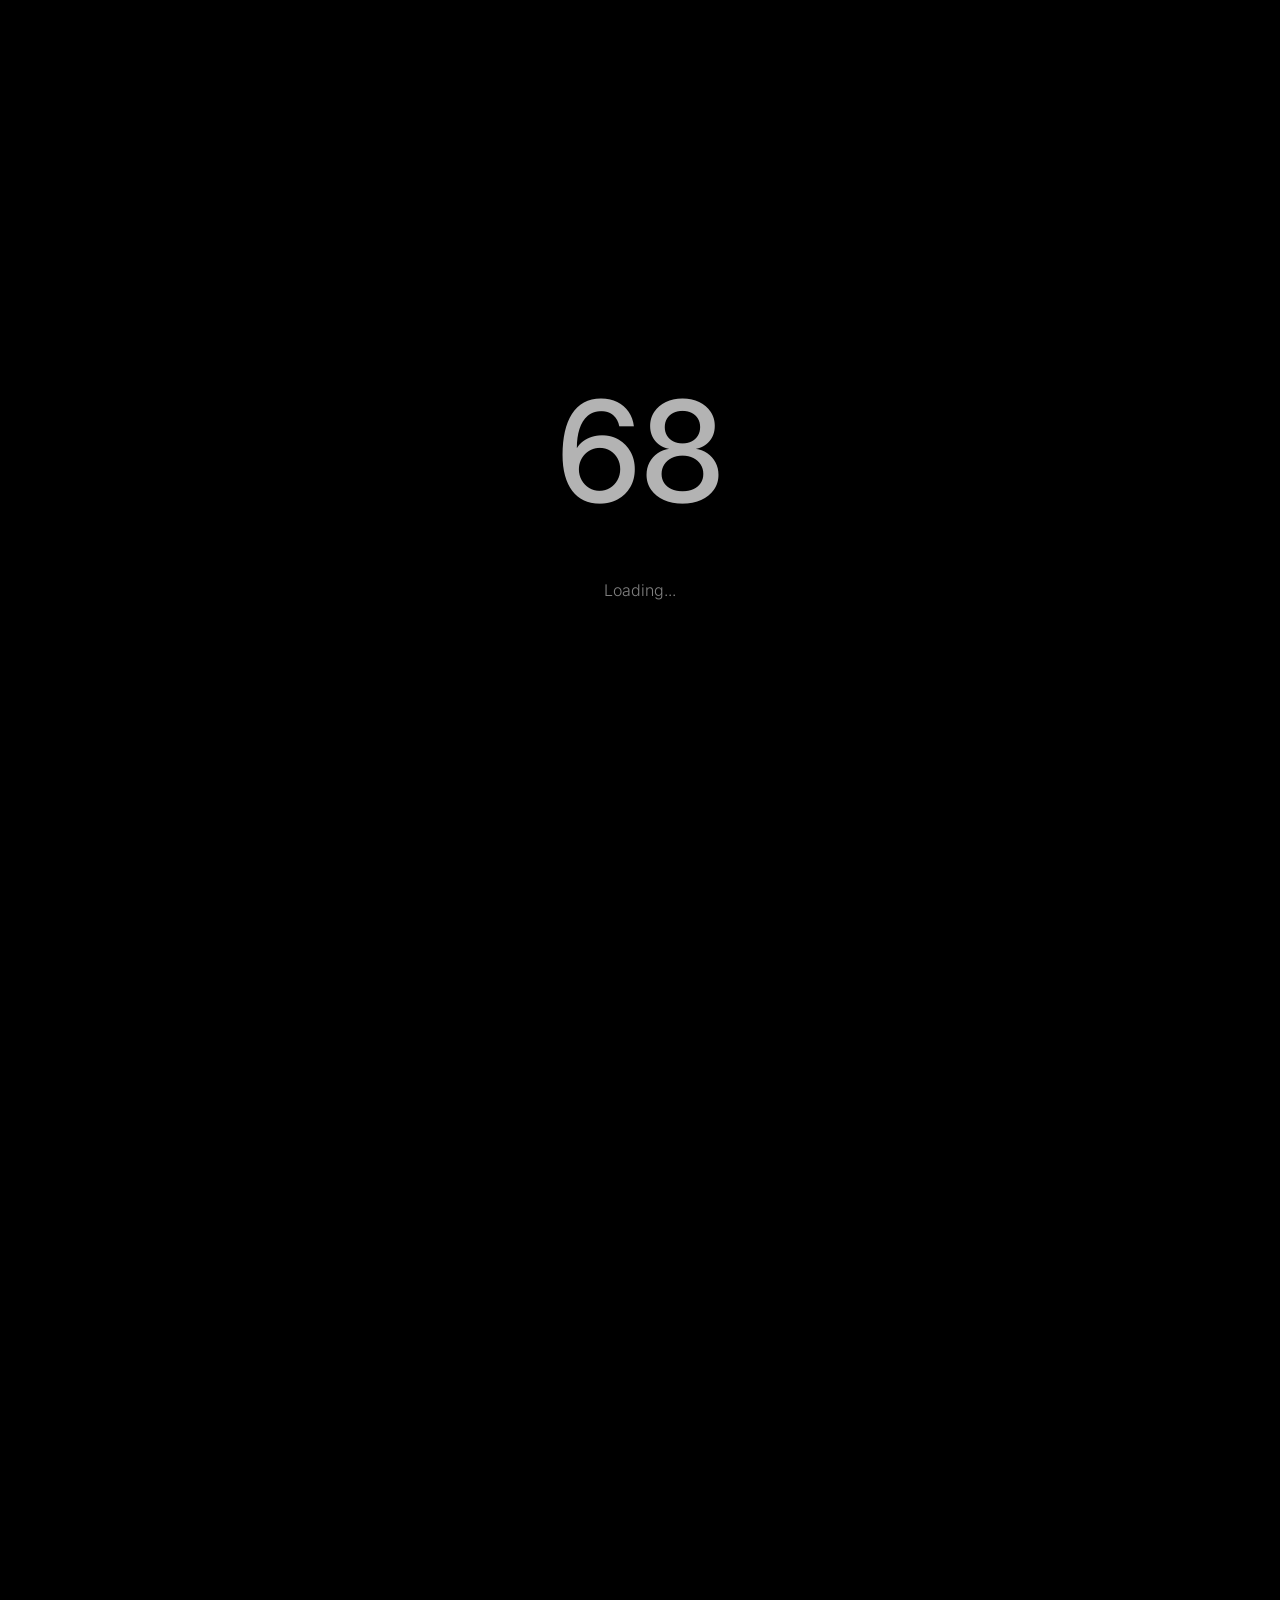
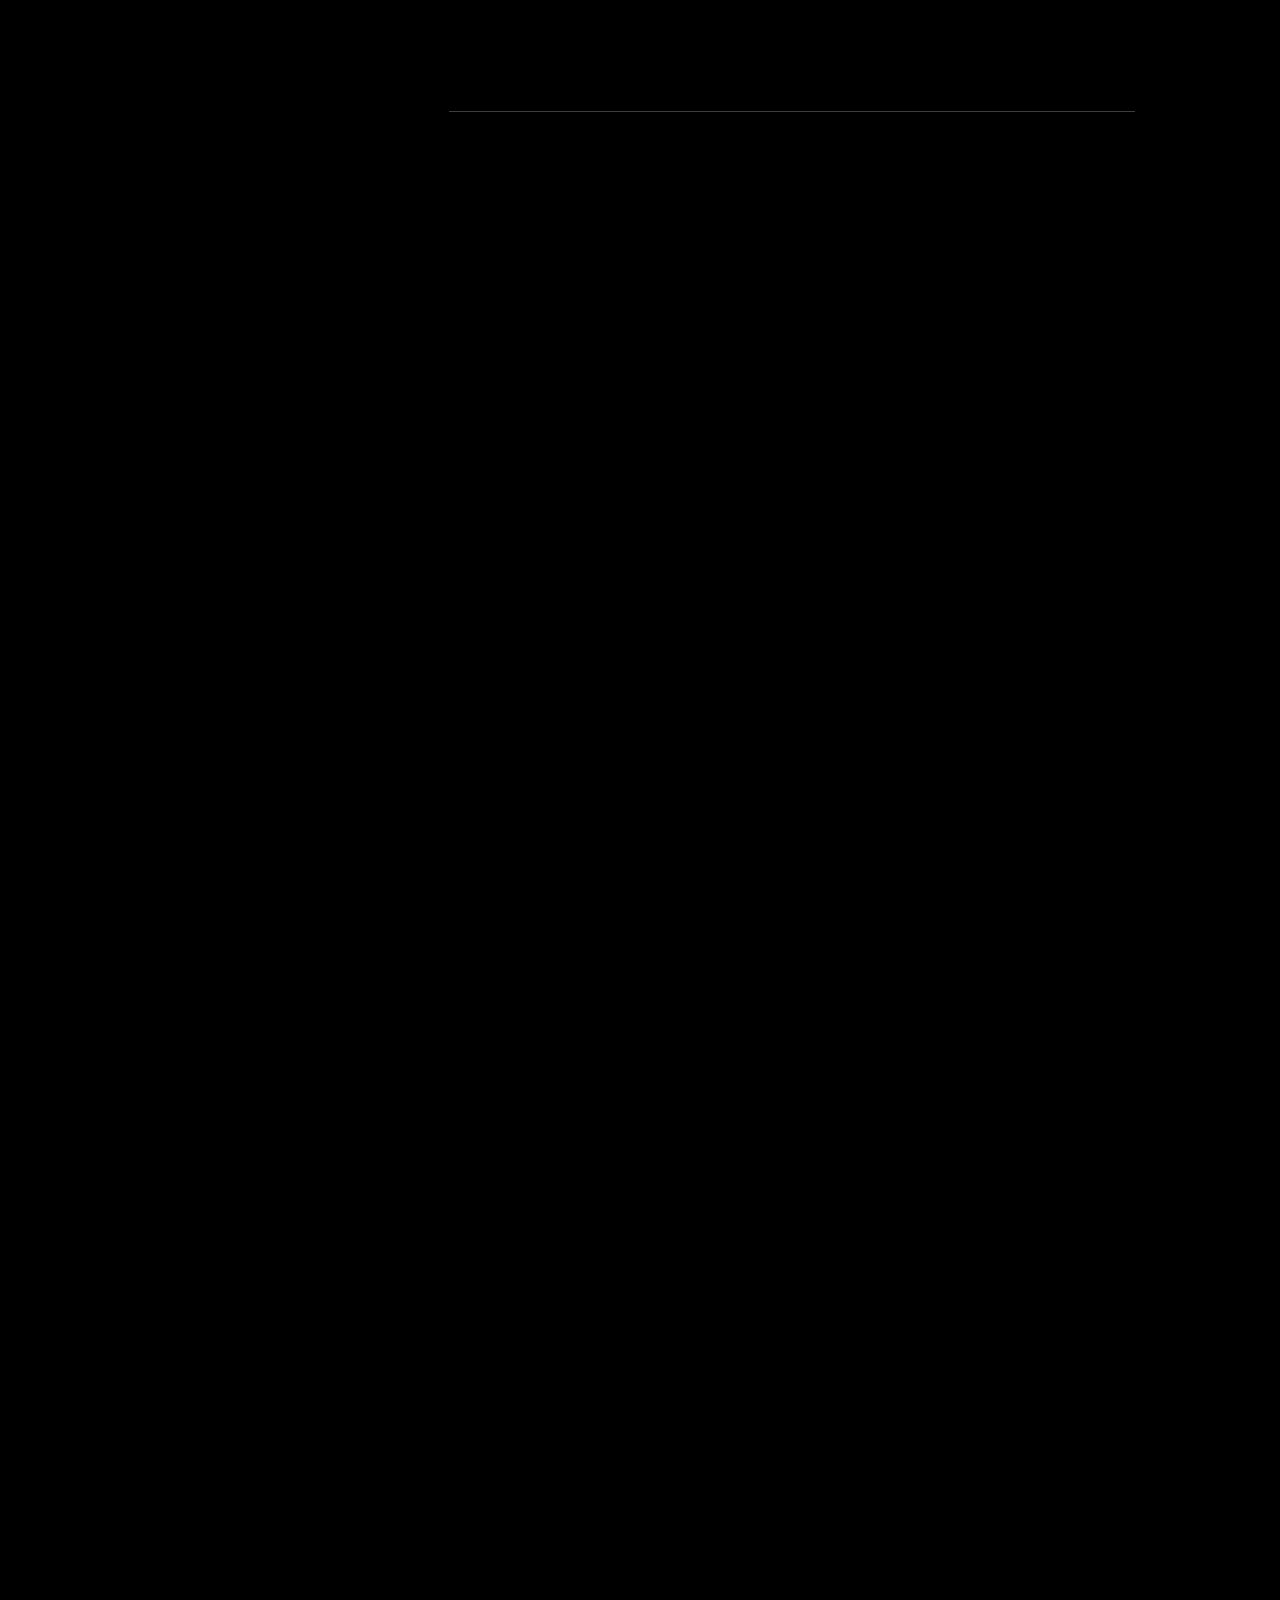
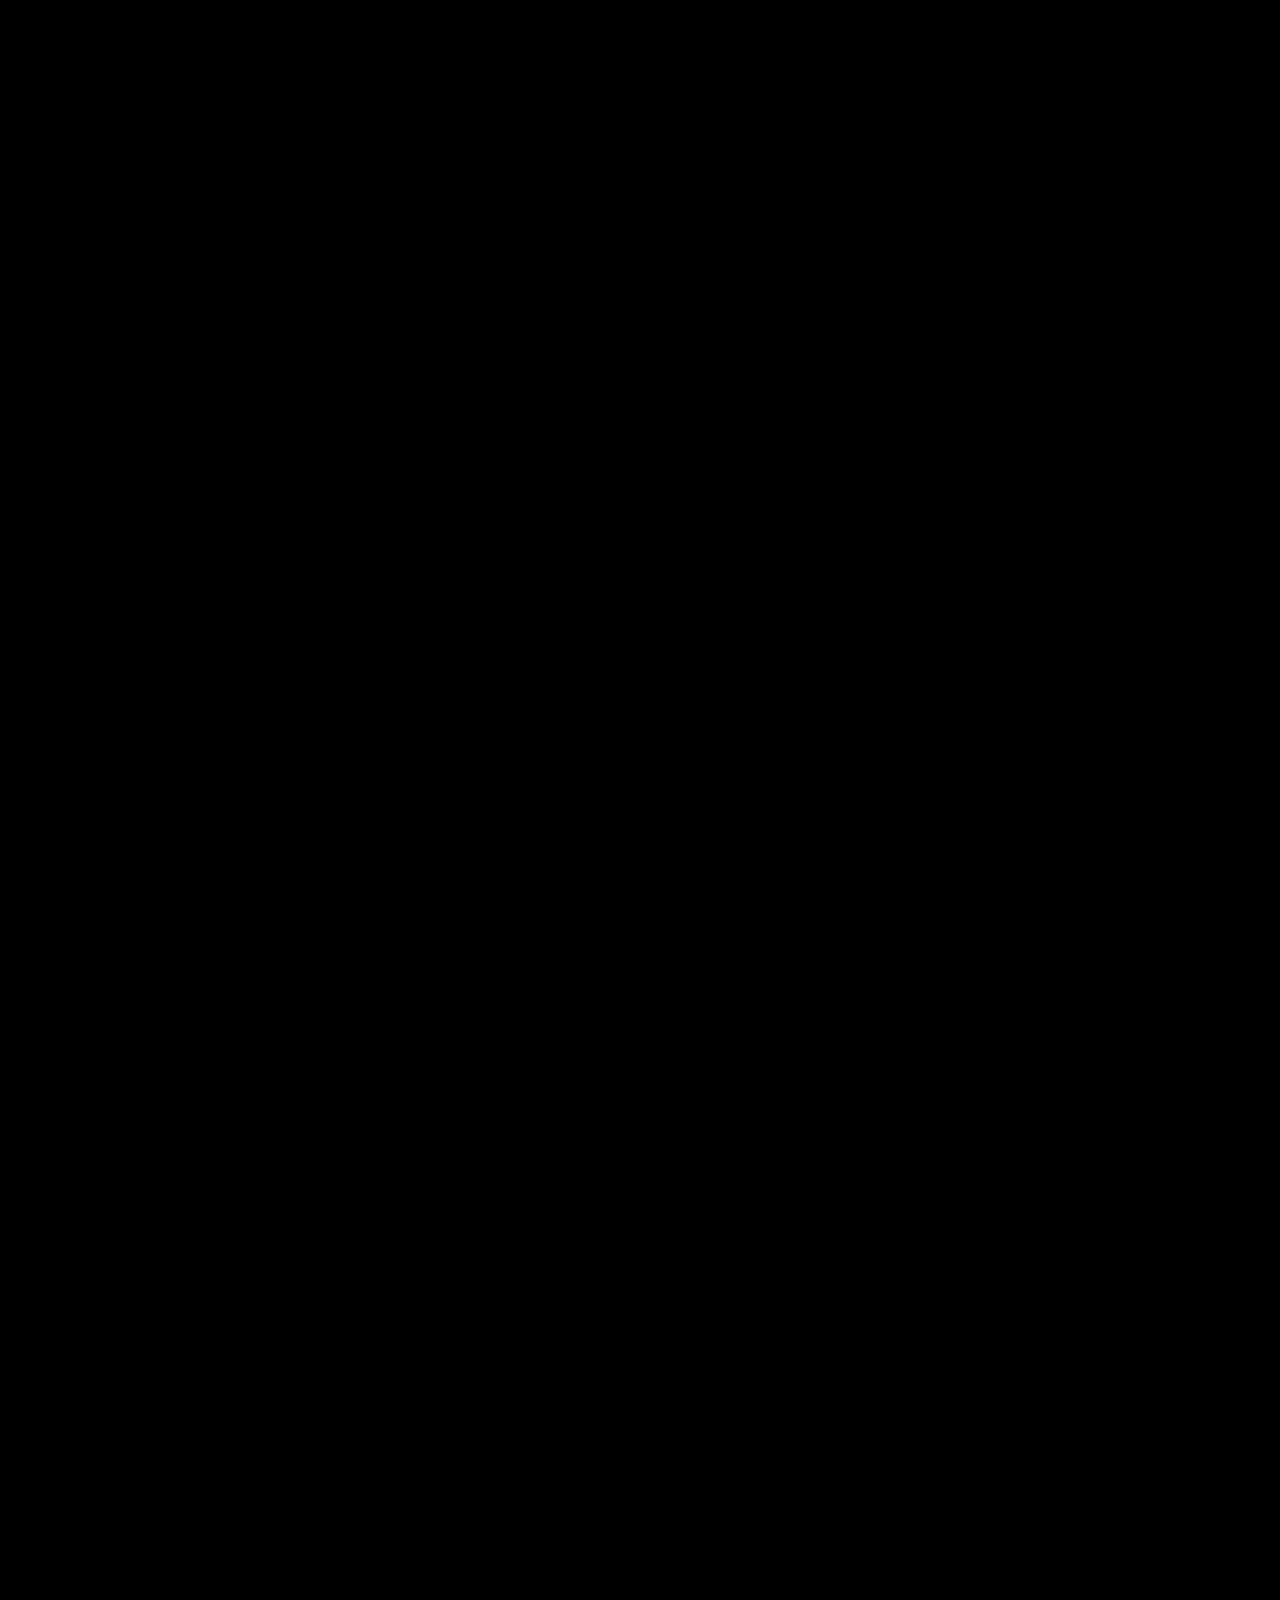
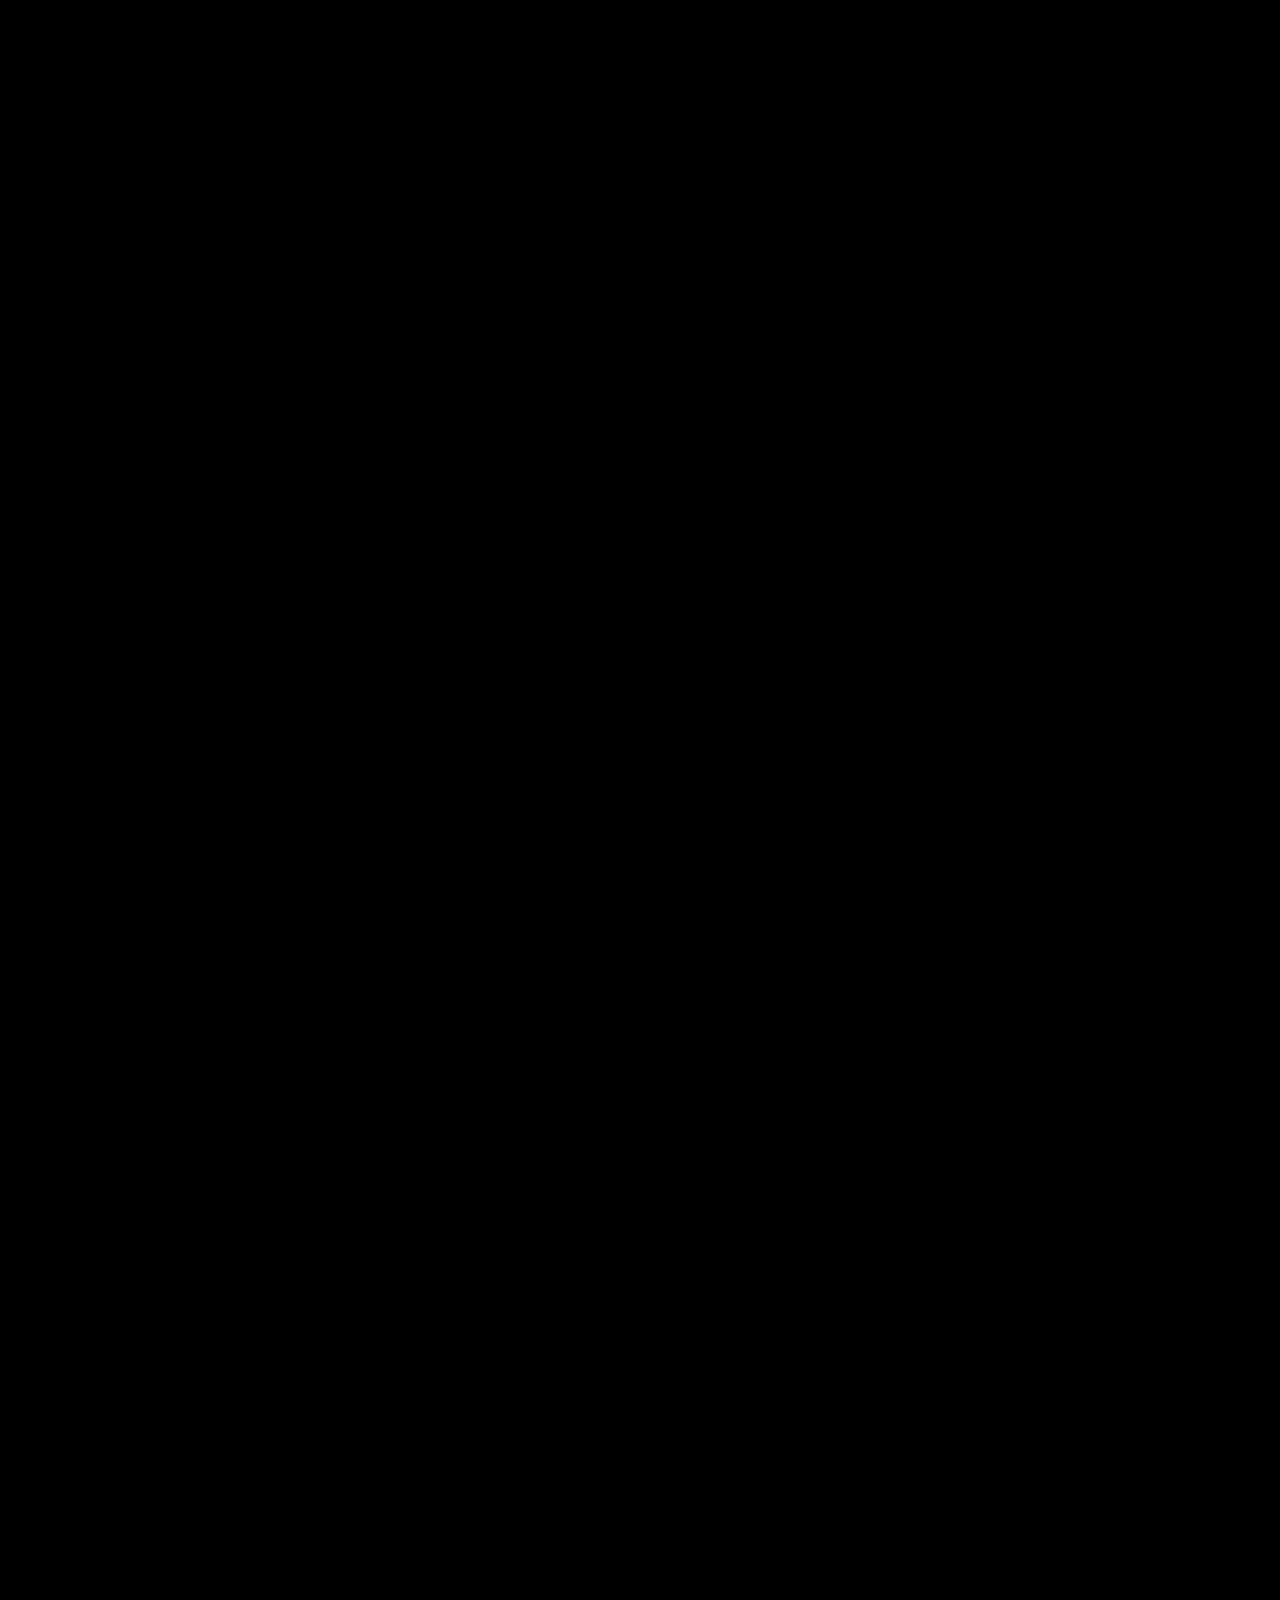
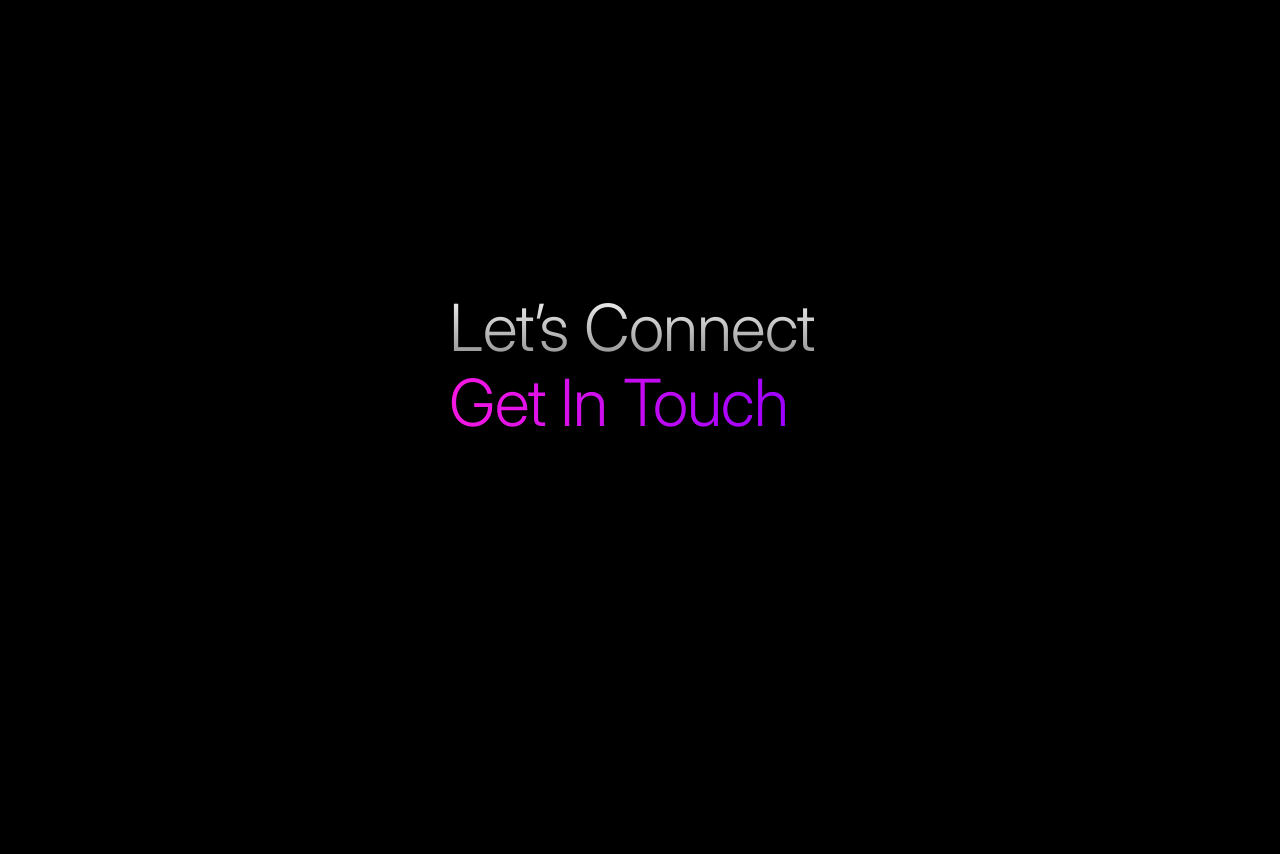
==== commit 3644777a: "Update index.html" ====
--- a/index.html
+++ b/index.html
@@ -78,7 +78,7 @@
                         <p class="mt-32 text-anime">I turn complex ideas into clear, high-performance websites. From frontend to ranking on Google, I handle both tech and visibility.</p>
                         <div class="buttons-holder fade-up-anime mt-64">
                             <a class="visiblo-btn-color" href="#contact"><span>Contact Me!</span></a>
-                            <a class="visiblo-btn-arrow" href="https://dry-sound-839.linkyhost.com" target="_blank"><span>Download CV</span></a>
+                            <a class="visiblo-btn-arrow" href="https://drive.google.com/file/d/14phWBC0F2eAg2bG5xKLC0zW2jeayWWX8/view?usp=drivesdk" target="_blank"><span>Download CV</span></a>
                         </div>
                         </section>
 
@@ -114,7 +114,10 @@
                             
                             <!-- Main Title -->
                             <div class="main-title">
-                                <h2 class="title-primary text-anime"><span>Creative Thinker</span> <br> <span class="color">Designer, Innovator</span></h2>
+                                <h2 class="title-primary text-anime">
+    <span>Web Developer</span> <br> 
+    <span class="color">SEO Executive</span>
+</h2>
                             </div>
                             
                             <!-- Work Experience Section -->
@@ -122,7 +125,7 @@
                                 <div class="experience-item fade-up-anime row">
                                     <div class="job-title col-md-4">Web Developer</div>
                                     <div class="company-name col-md-4">Academic & Personal Projects</div>
-                                    <div class="work-dates col-md-4">January 2023 – August 2025</div>
+                                    <div class="work-dates col-md-4">August 2022 – August 2025</div>
                                 </div>
                                 
                                 <div class="experience-divider"></div>
@@ -146,10 +149,10 @@
     </div>
     
     <div class="services-title">
-        <h2 class="services-title-primary text-anime">
-            <span>What I Can</span><br>
-            <span class="color">Help You With</span>
-        </h2>
+       <h2 class="services-title-primary text-anime">
+    <span>My Core</span><br>
+    <span class="color">Expertise</span>
+</h2>
     </div>
     
     <div class="services-accordion mt-32">
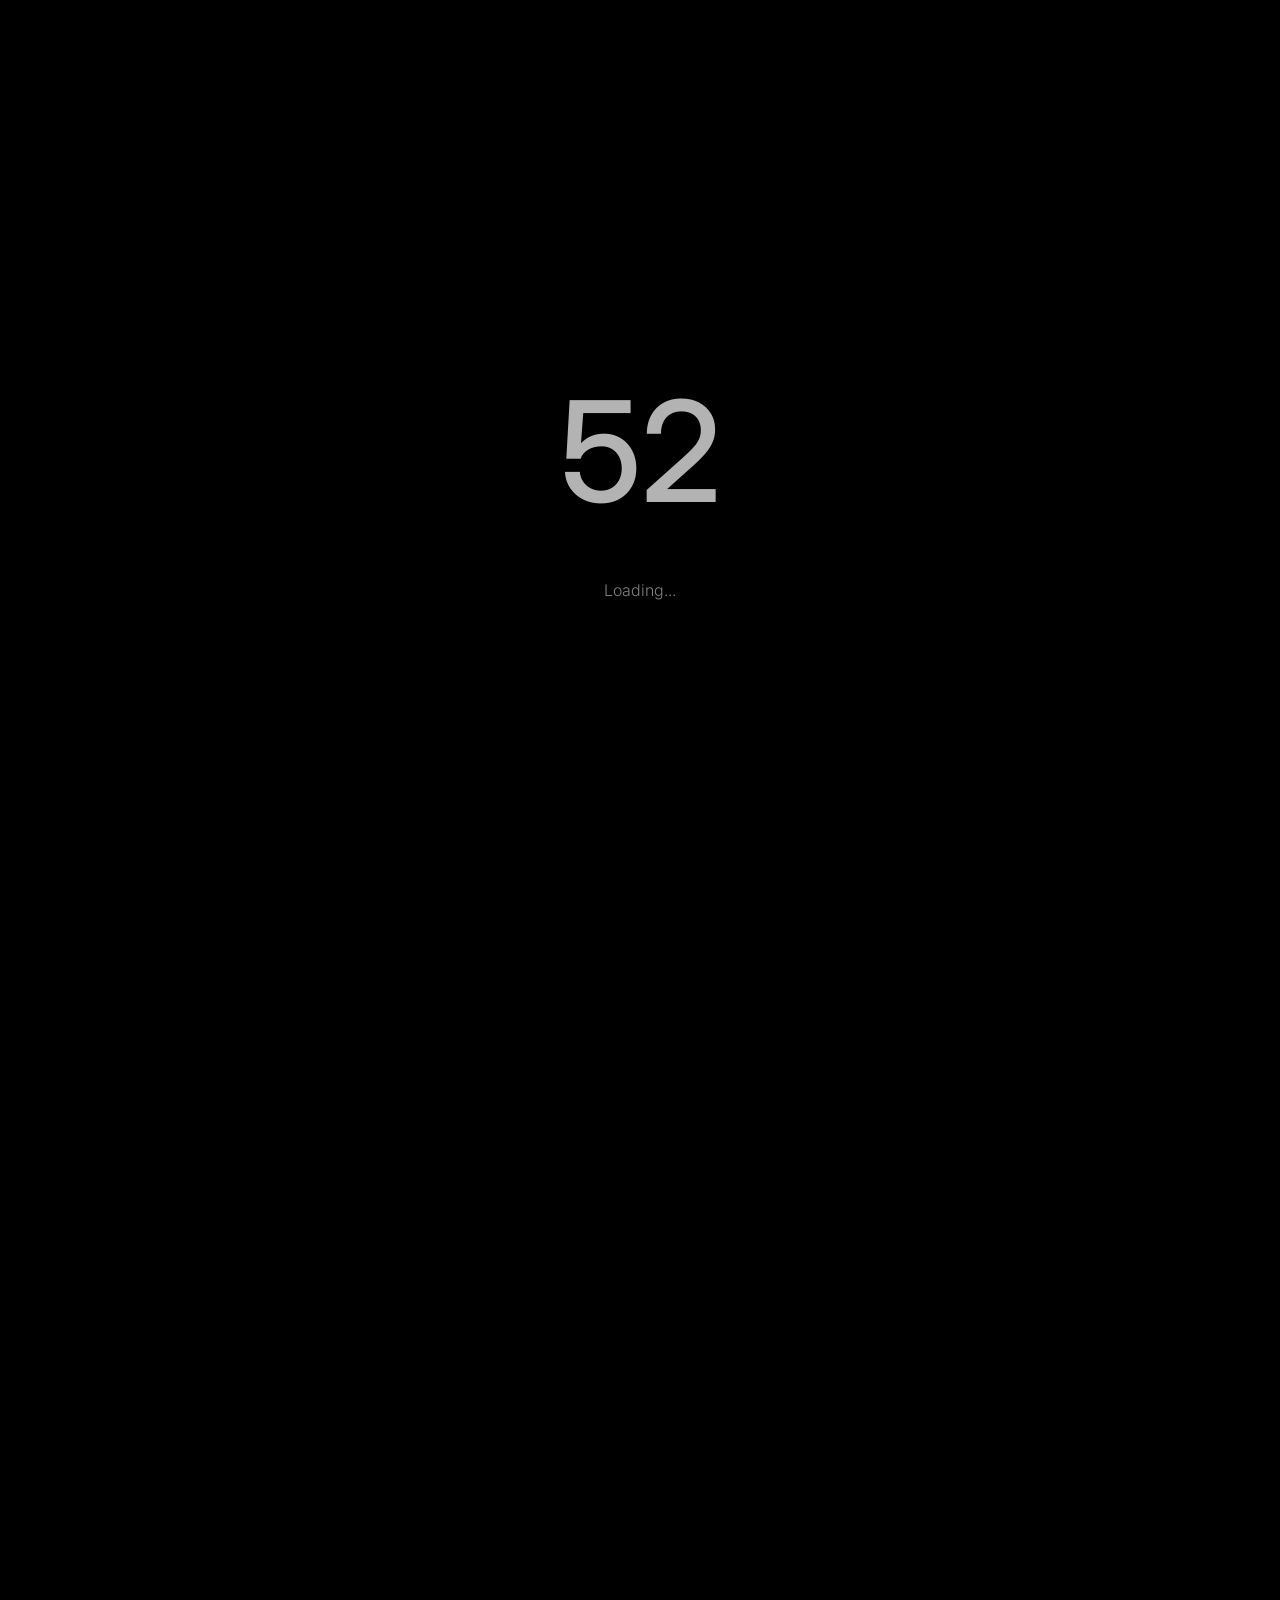
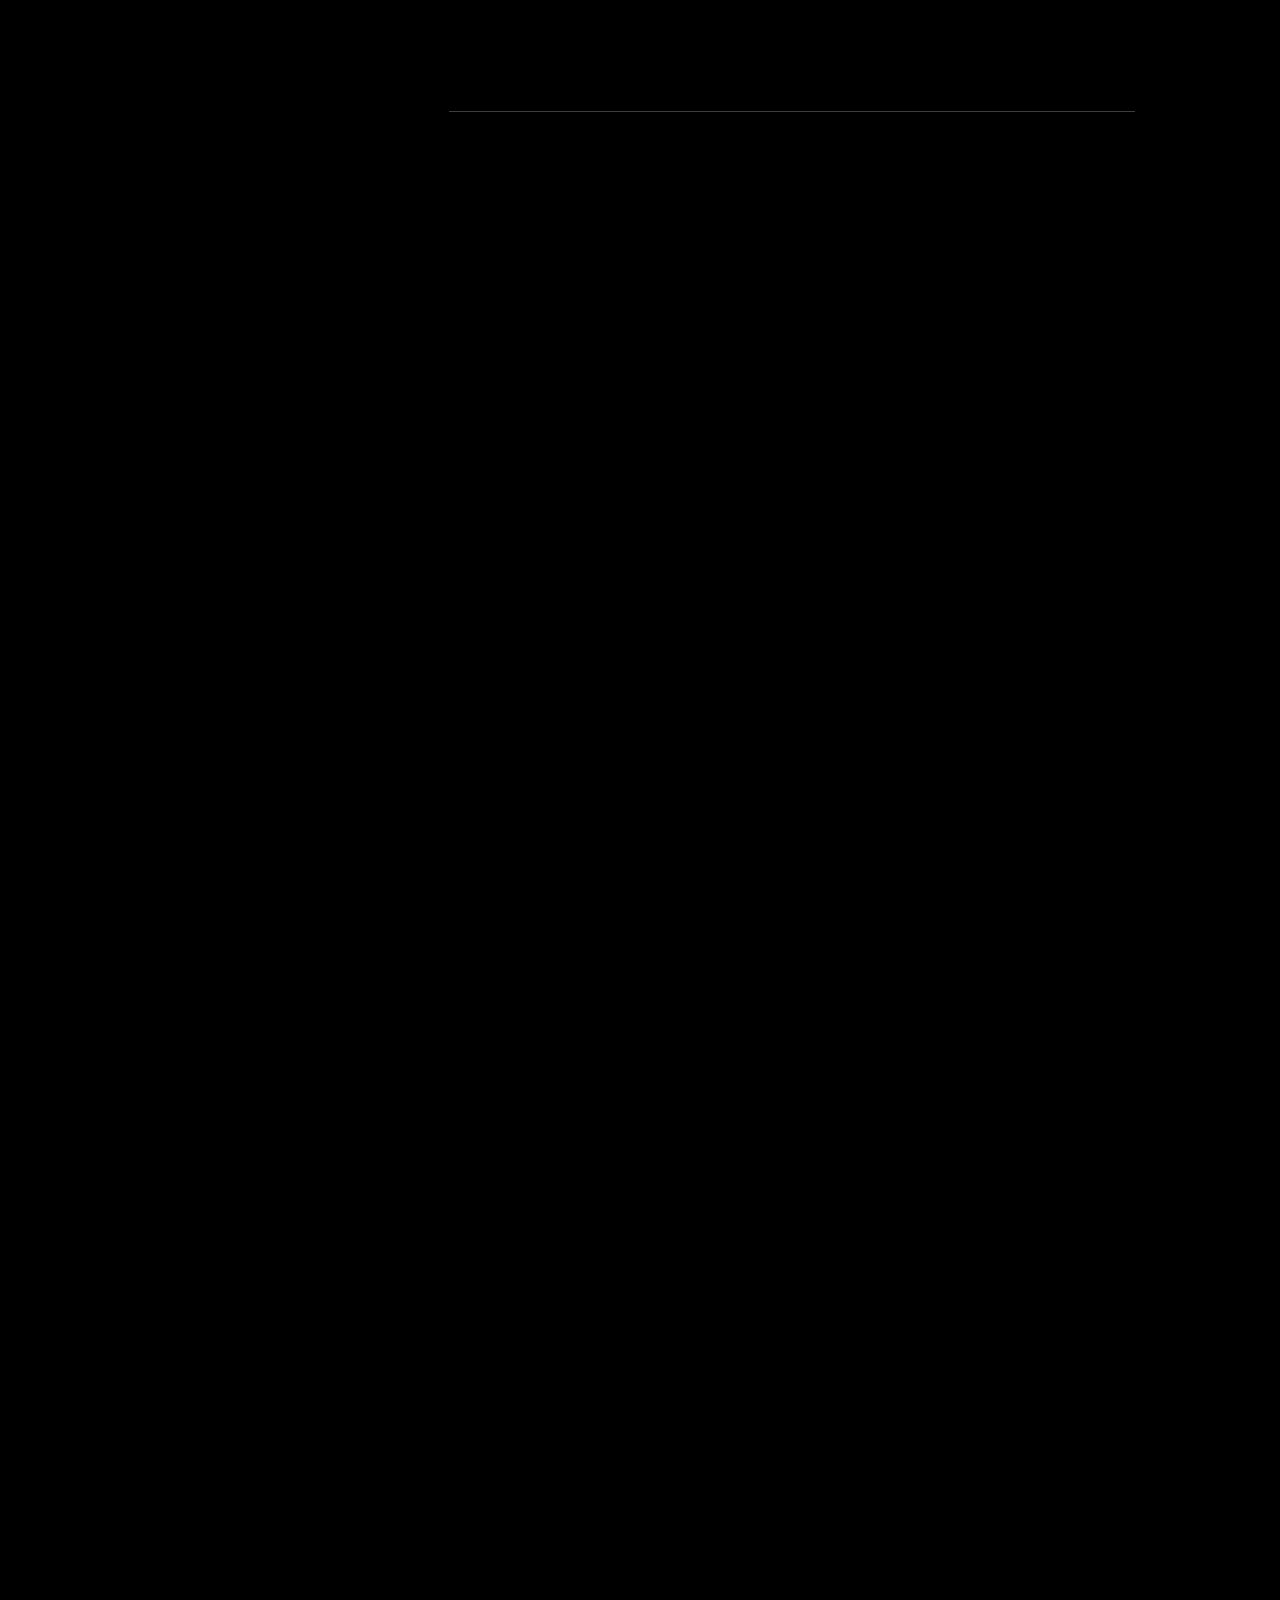
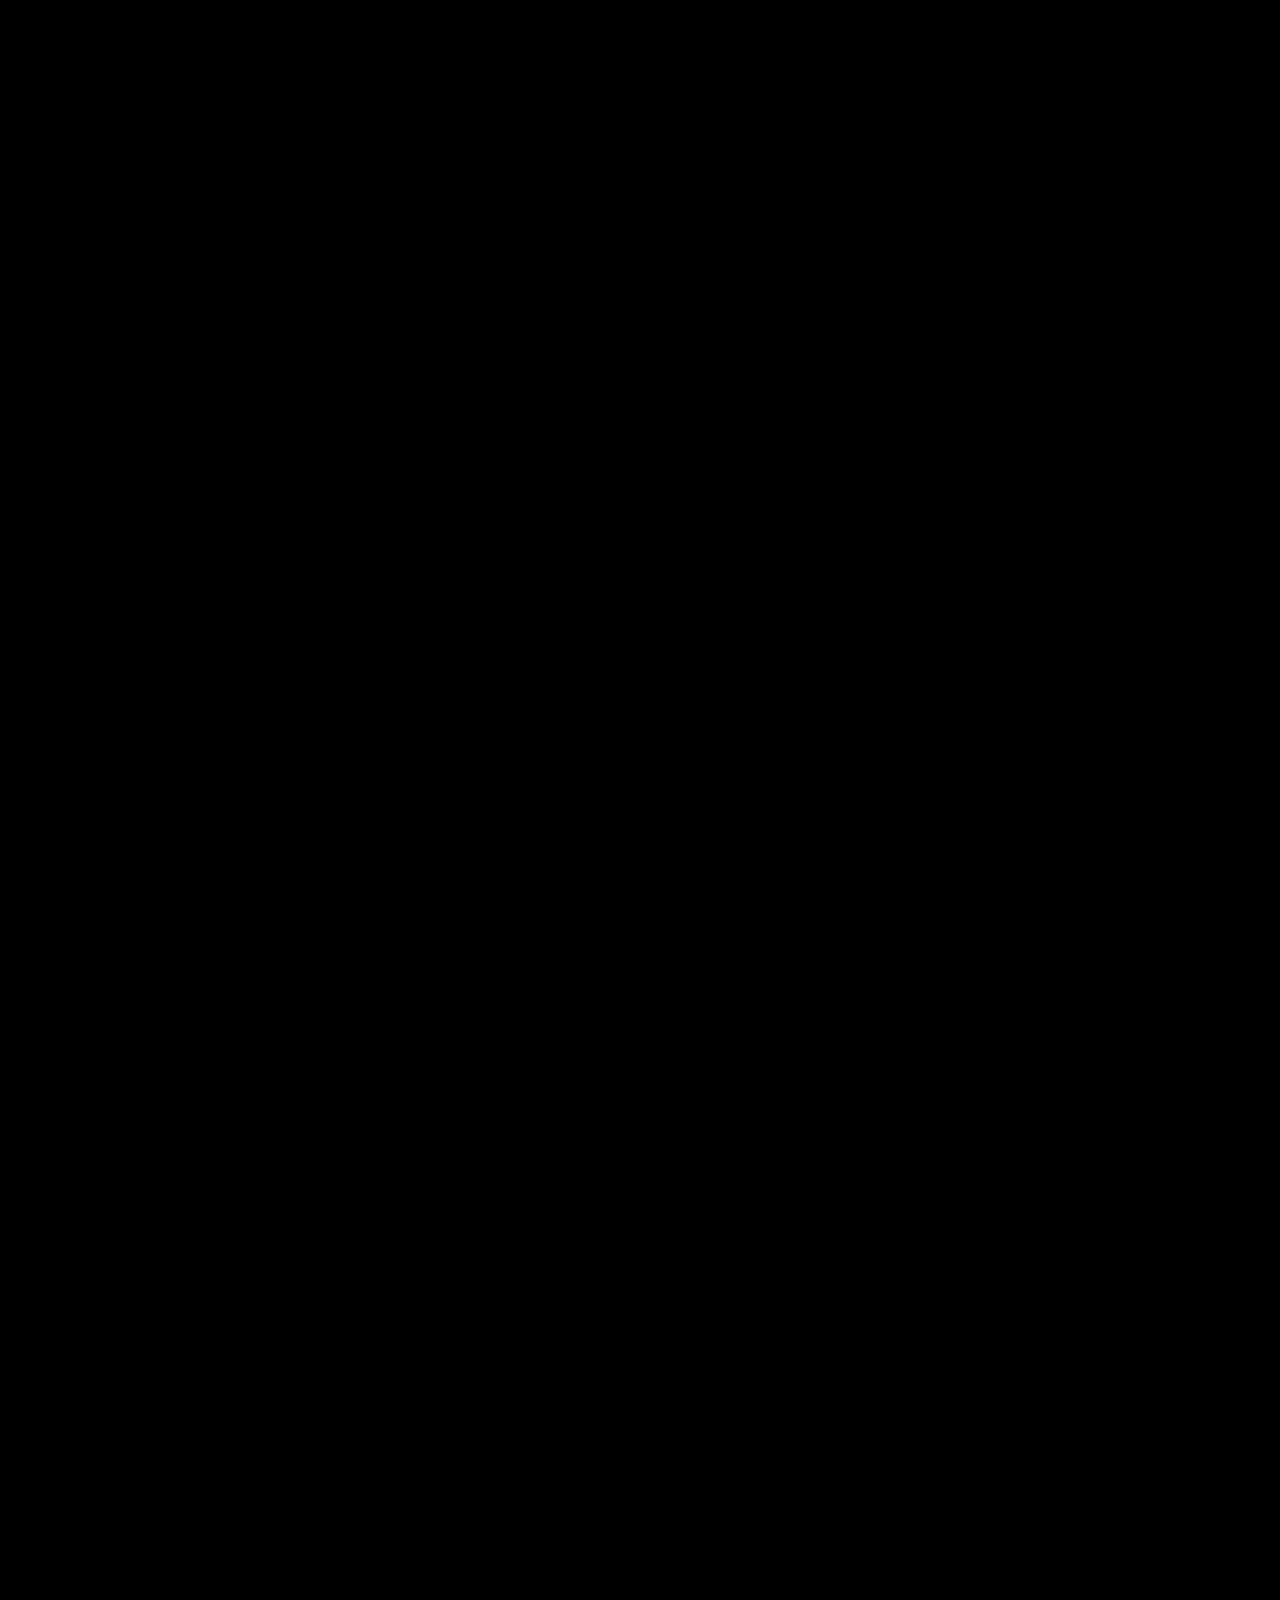
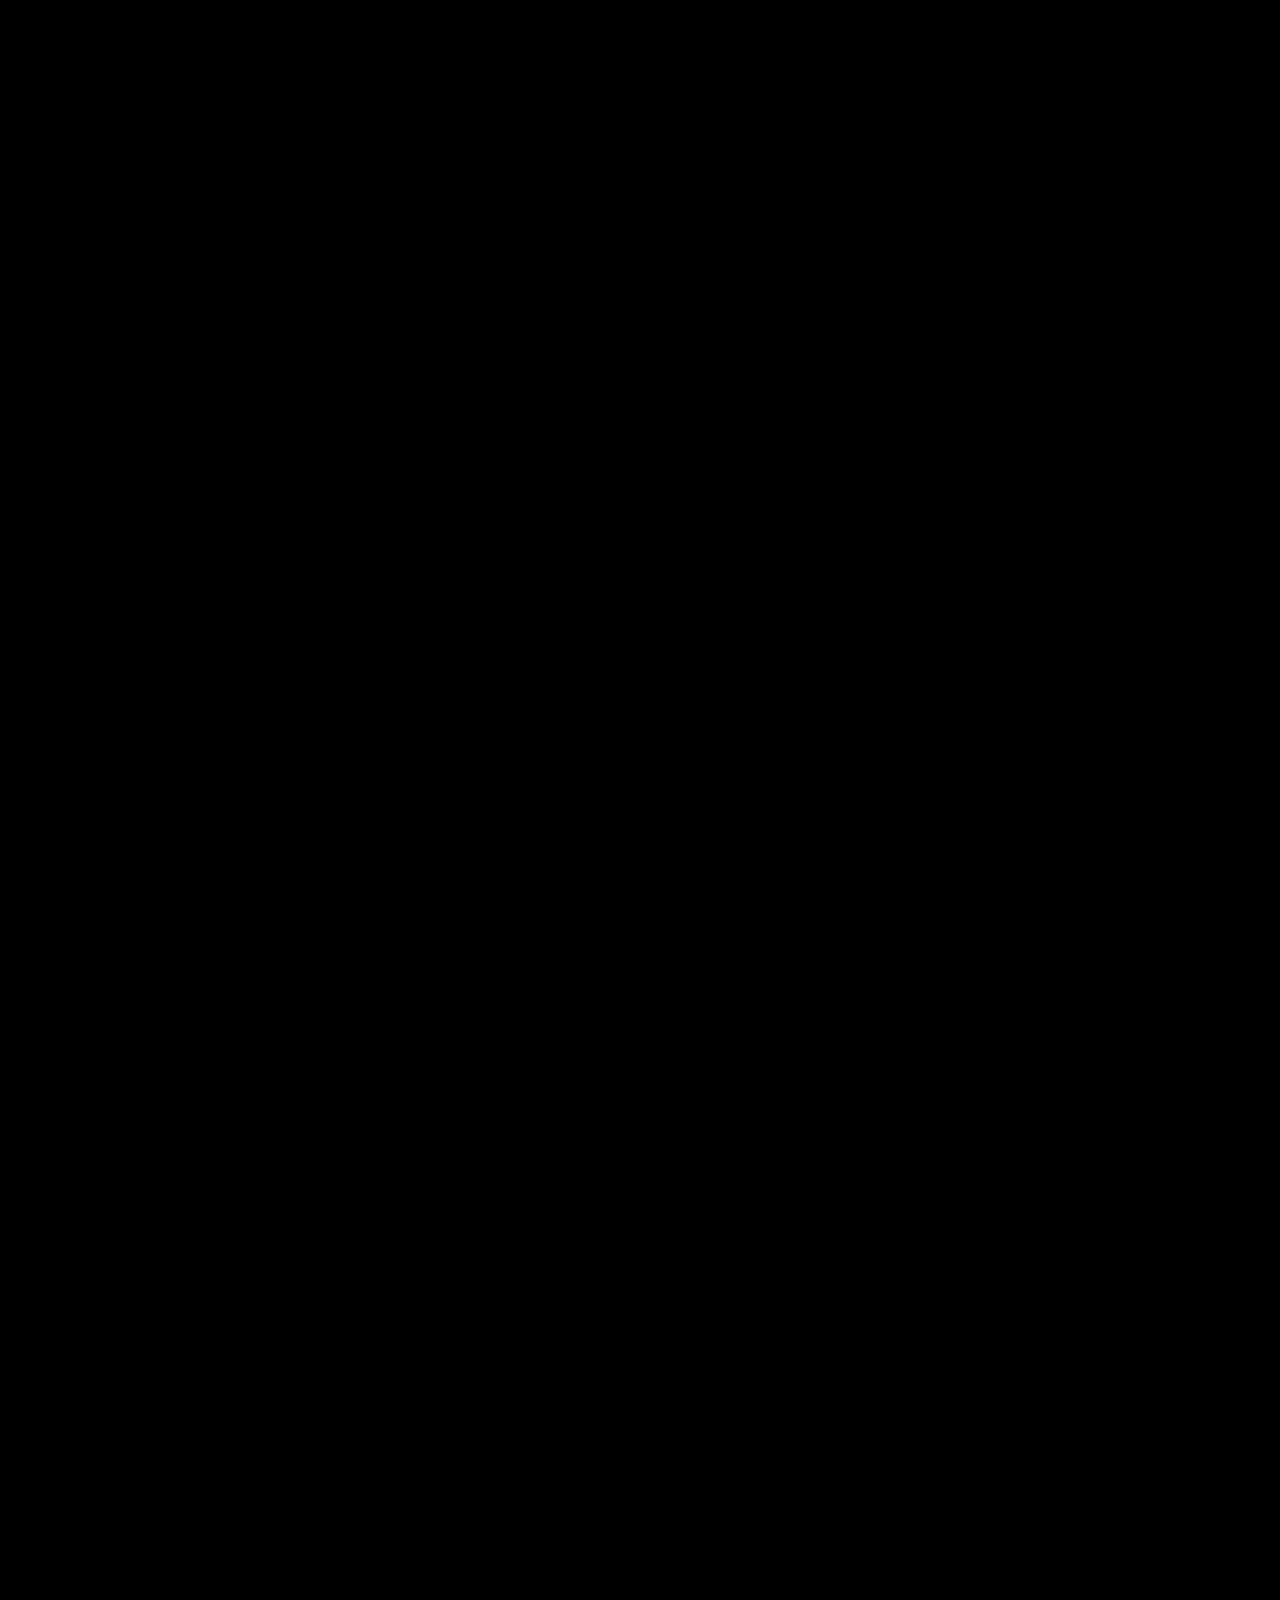
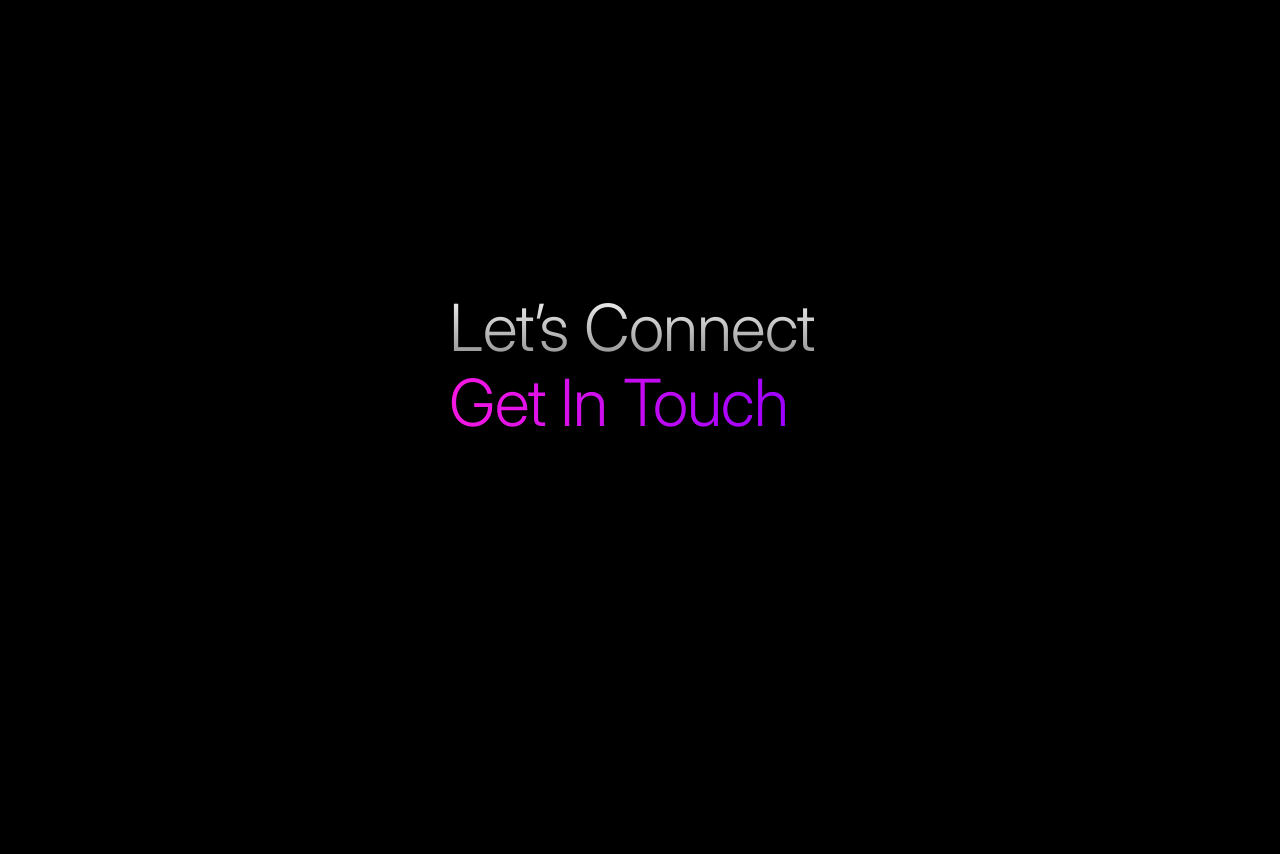
==== commit f39dd1fd: "Update index.html" ====
--- a/index.html
+++ b/index.html
@@ -4,19 +4,13 @@
 <head>
     <meta charset="UTF-8">
     <meta name="viewport" content="width=device-width, initial-scale=1.0">
-    <title>Imran Gandu Portfolio</title>
+    <title>Imran Nihaj Portfolio</title>
     
     <link rel="preconnect" href="https://fonts.googleapis.com/">
     <link rel="preconnect" href="https://fonts.gstatic.com/" crossorigin>
     <link href="https://fonts.googleapis.com/css2?family=Inter:ital,opsz,wght@0,14..32,100..900;1,14..32,100..900&amp;display=swap" rel="stylesheet">    
-    
-    <!-- Bootstrap CSS -->
     <link rel="stylesheet" href="css/bootstrap.min.css">
-
-    <!-- Icon CSS -->
     <link rel="stylesheet" href="icon-fonts/remixicon/remixicon.css">
-    
-    <!--  CSS files -->
     <link rel="stylesheet" href="css/swiper.css">
     <link rel="stylesheet" href="css/magnific.css">
     <link rel="stylesheet" href="css/colors/purple.css">
@@ -40,7 +34,7 @@
                     <div class="icon-bar">
                         <a href="#home"><span>home</span><i class="ri-home-3-line"></i></a>
                         <a href="#resume"><span>resume</span><i class="ri-align-center"></i></a>
-                        <a href="#services"><span>services</span> <i class="ri-briefcase-2-line"></i></a>
+                        <a href="#services"><span>Expertise</span> <i class="ri-briefcase-2-line"></i></a>
                         <a href="#skills"><span>skills</span> <i class="ri-shapes-line"></i></a>
                         <a href="#portfolio"><span>projects</span> <i class="ri-macbook-line"></i></a>
                         <a href="#comments"><span>testimonials</span><i class="ri-message-2-line"></i></a>
@@ -145,7 +139,7 @@
                       <section class="services-section" id="services">
     
     <div class="eyebrow-badge fade-up-anime">
-        <span>SERVICES</span>
+        <span>EXPERTISE</span>
     </div>
     
     <div class="services-title">
@@ -166,7 +160,7 @@
             </div>
             <div class="accordion-content">
                 <p>
-                    Responsive website development using modern HTML, CSS and JavaScript. Clean structure, mobile-first layout, and optimized performance.
+                    Responsive website development using modern HTML, CSS, JavaScript and Wordpress. Clean structure, mobile-first layout, and optimized performance.
                 </p>
             </div>
         </div>
@@ -414,8 +408,7 @@
     </div>
 
 </section>
-
-                        <section class="comments" id="comments">                 
+<section class="comments" id="comments">                 
     
     <div class="eyebrow-badge fade-up-anime">
         <span>FEEDBACK</span>
@@ -437,7 +430,6 @@
         <span class="mt-32">College Project Teammate</span>
     </div>
 </div>
-
 <div class="swiper-slide">
     <div class="comment-box">
         <p class="xs">
@@ -446,7 +438,6 @@
         <span class="mt-32">Academic Mentor</span>
     </div>
 </div>
-
 <div class="swiper-slide">
     <div class="comment-box">
         <p class="xs">
@@ -455,14 +446,9 @@
         <span class="mt-32">Classmate</span>
     </div>
 </div>
-
-        </div>
-    </div>
-
-</section>
-
-                        
-                        <!-- Contact Section -->
+        </div>
+    </div>
+</section>                        
 <section class="contact-section" id="contact">
     
     <div class="eyebrow-badge fade-up-anime">
@@ -564,11 +550,6 @@
                 </video>
             </div>
     </main>
-    
-       <!-- SVG FILTER DEFINITION -->
-
-     <!-- SVG Filter for Glass Distortion -->
-
      <svg>
         <defs>
             <filter id="refractionFilter"> 
@@ -577,7 +558,6 @@
             </filter>
         </defs>
     </svg>
-    <!-- JavaScript files -->
     <script src="js/jquery.min.js"></script>
     <script src="js/swiper.js"></script>
     <script src="js/magnific.js"></script>
@@ -586,6 +566,4 @@
     <script src="js/scroll-trigger.min.js"></script>
     <script src="js/main.js"></script>
 </body>
-
-<!-- Mirrored from visiblo-template.tavonline.co/version-2.html by HTTrack Website Copier/3.x [XR&CO'2014], Tue, 03 Mar 2026 07:52:18 GMT -->
 </html>
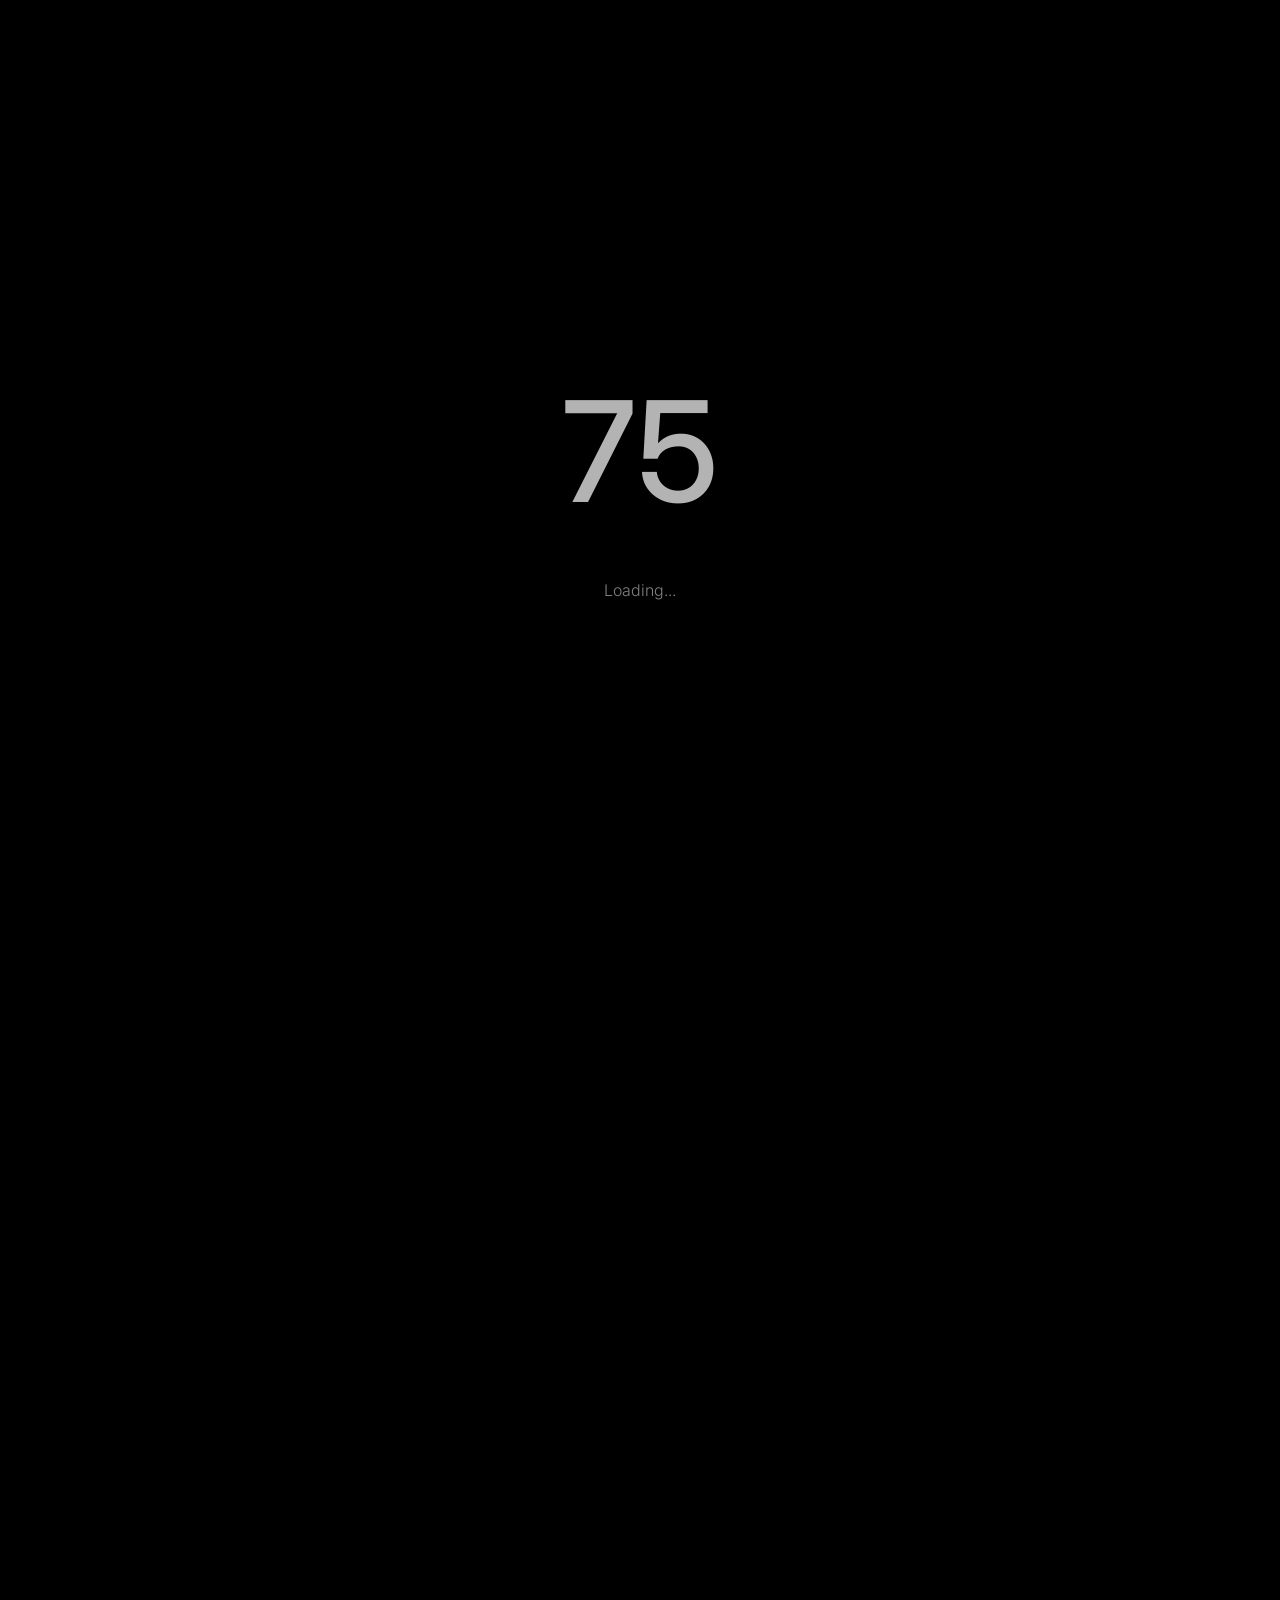
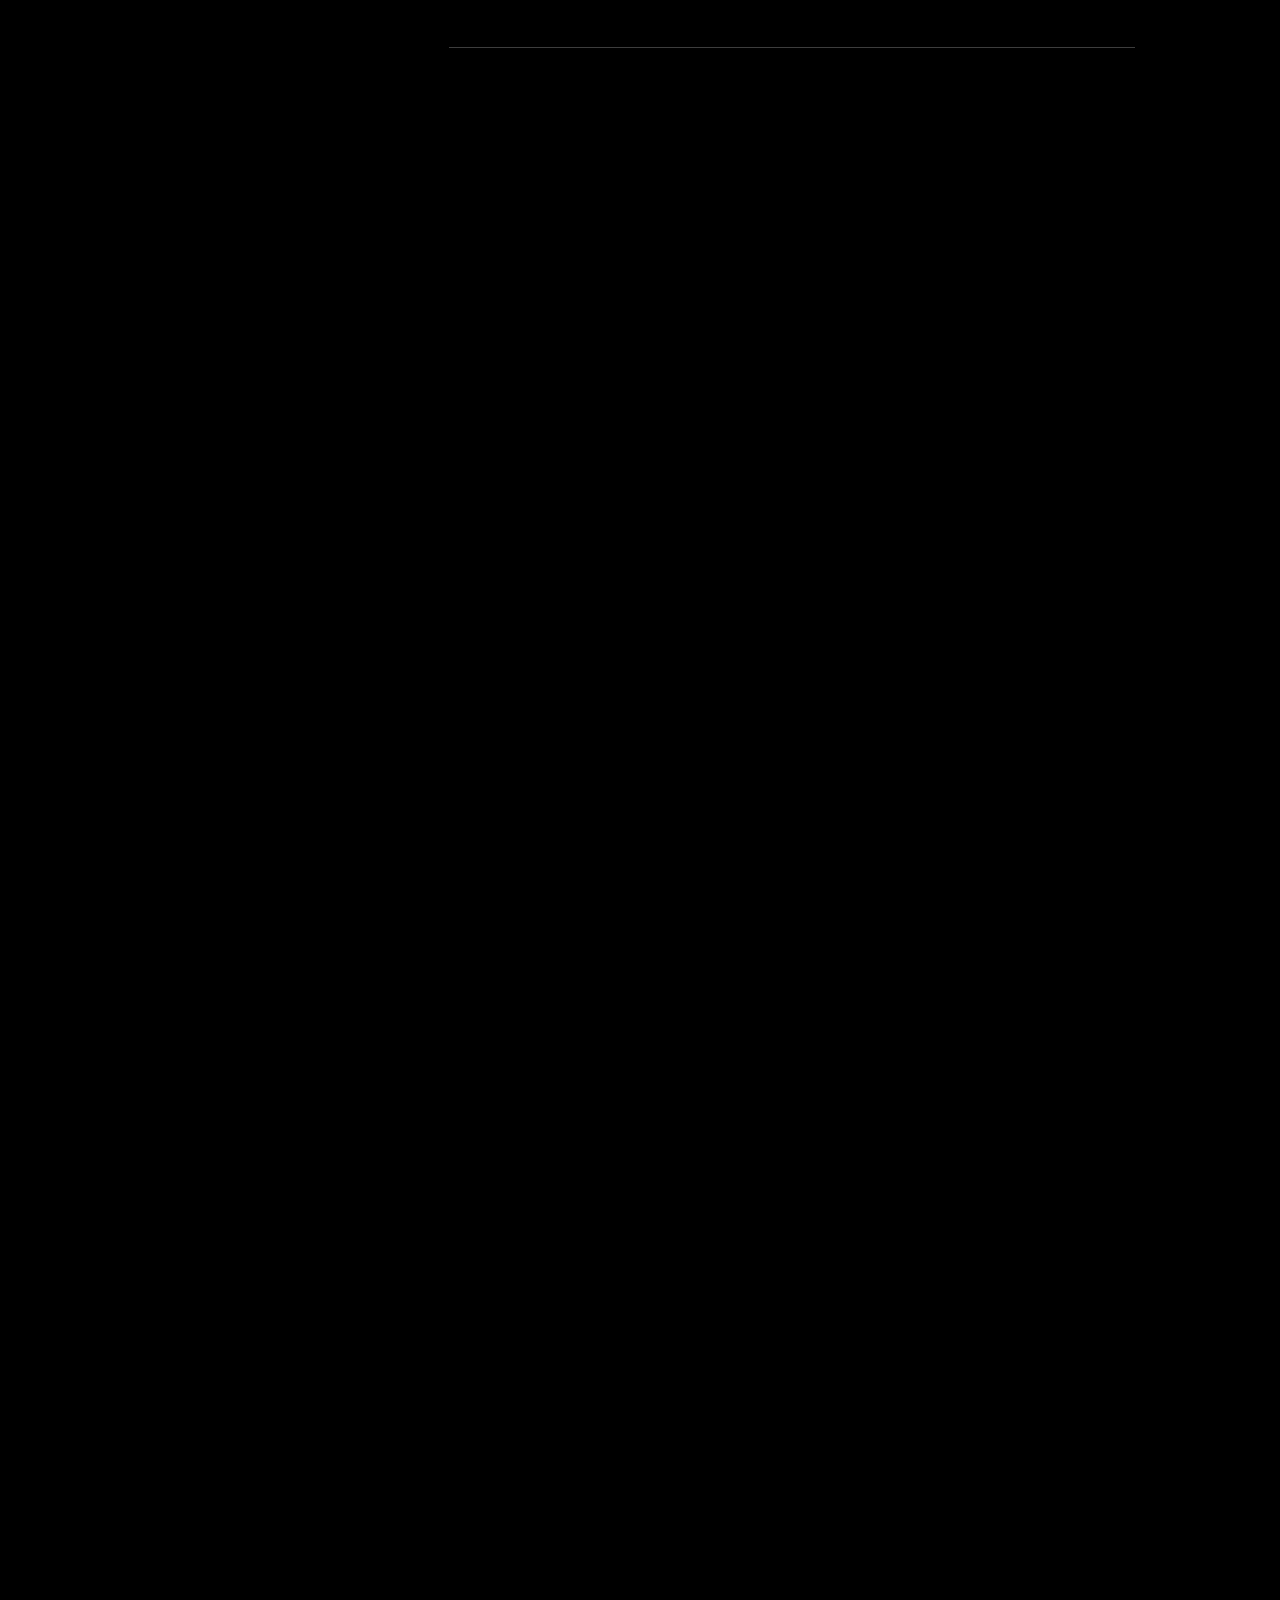
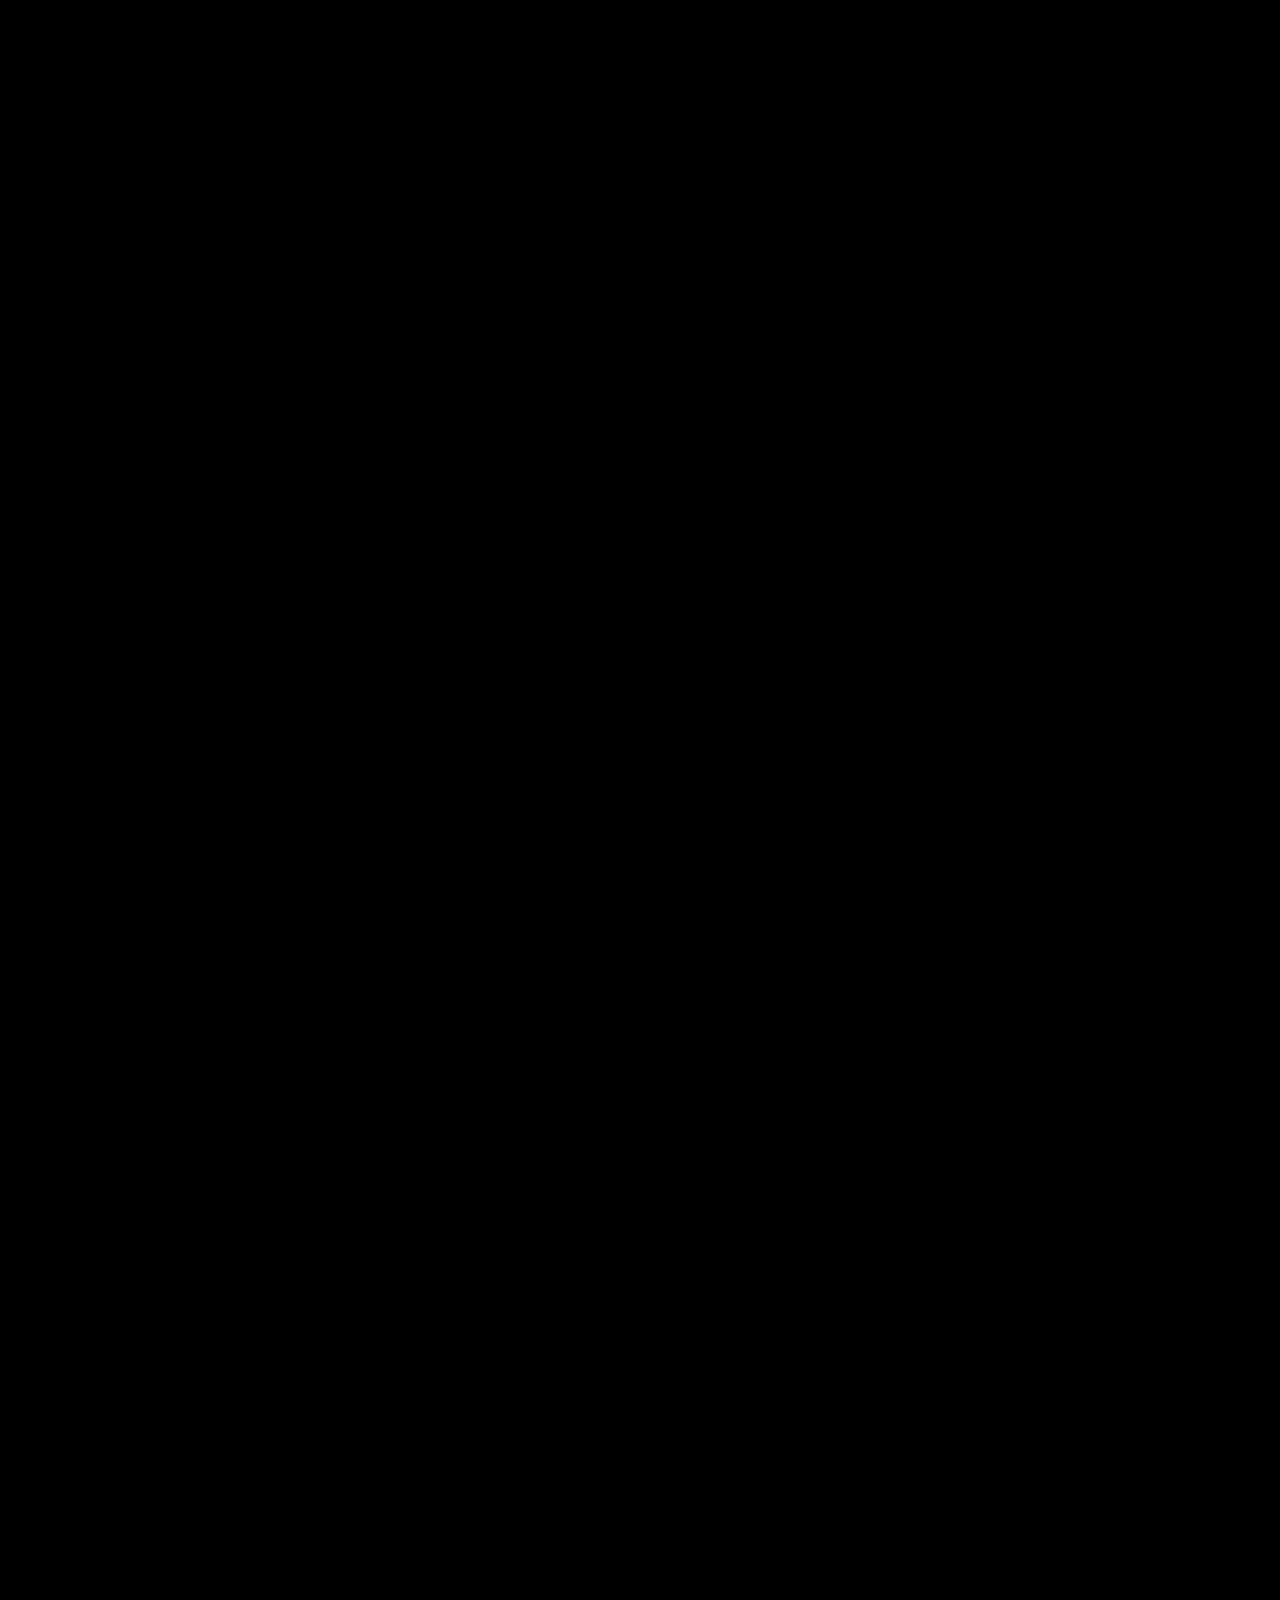
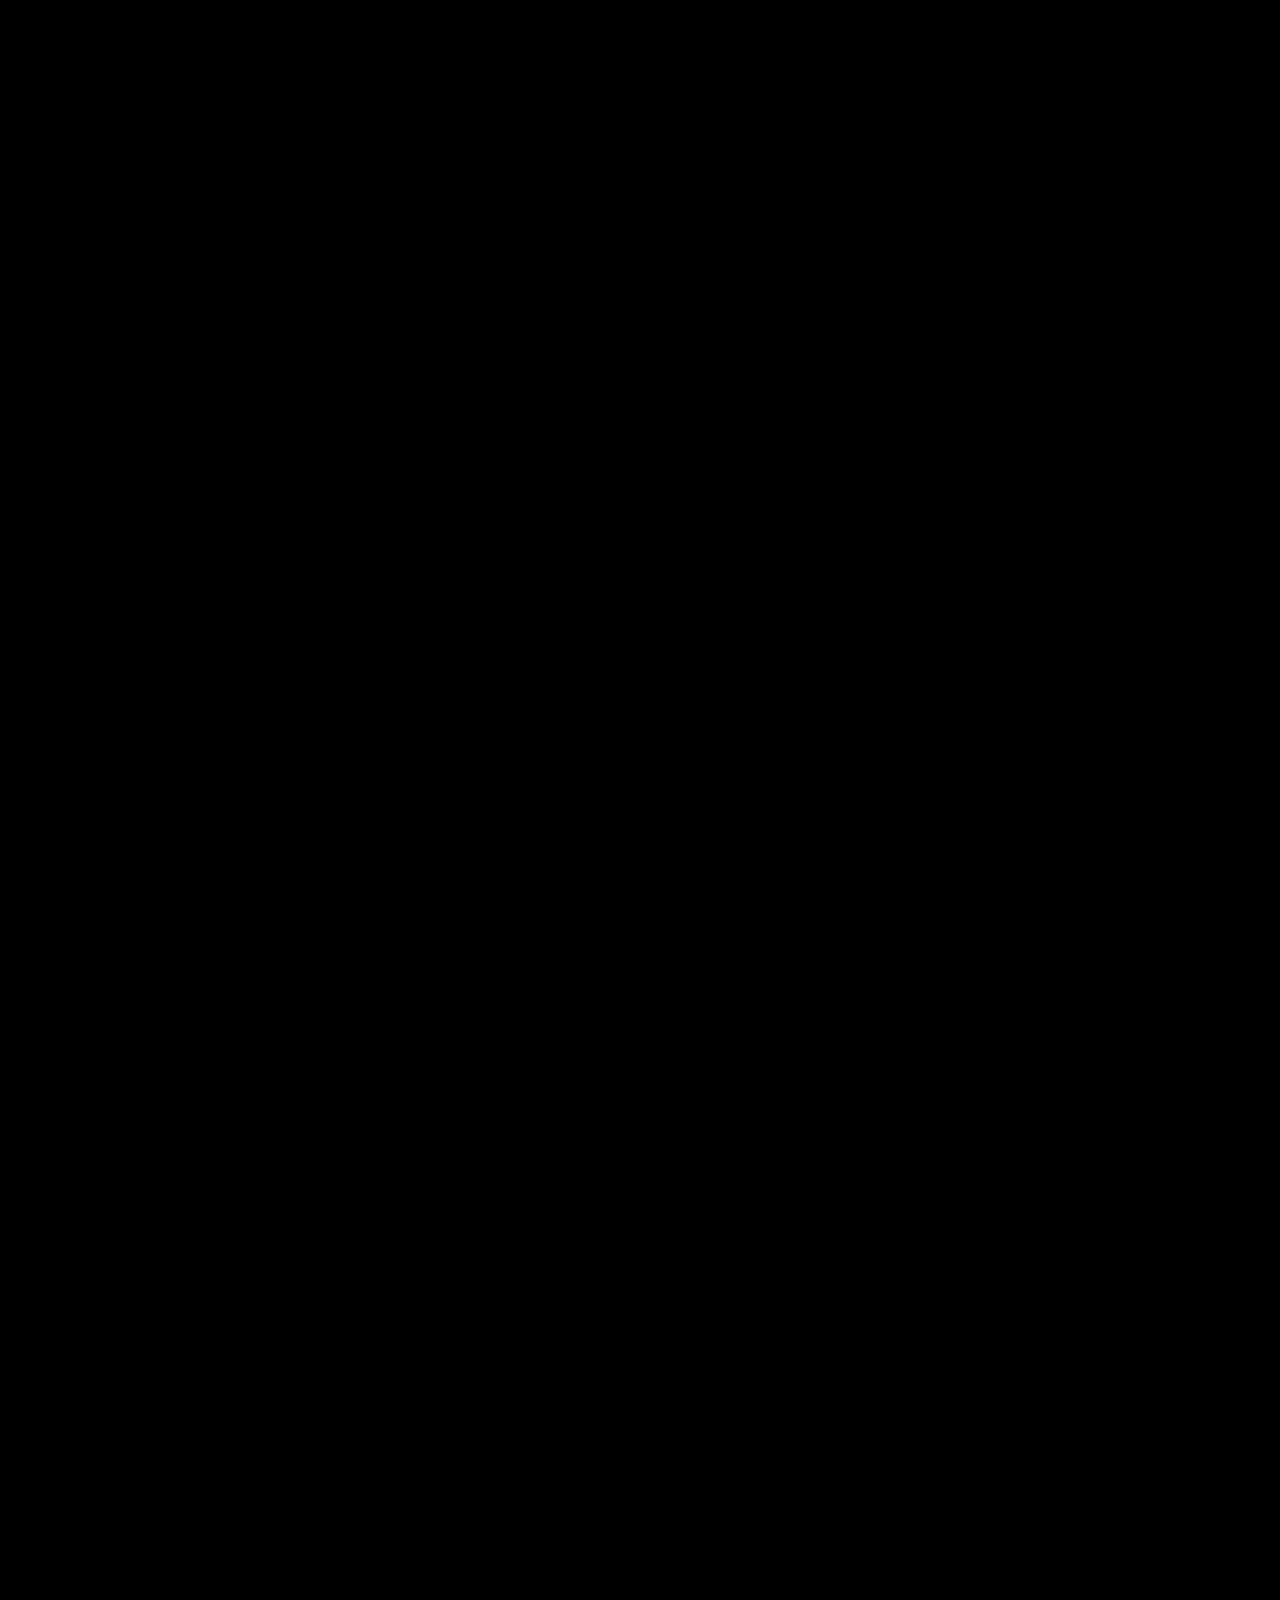
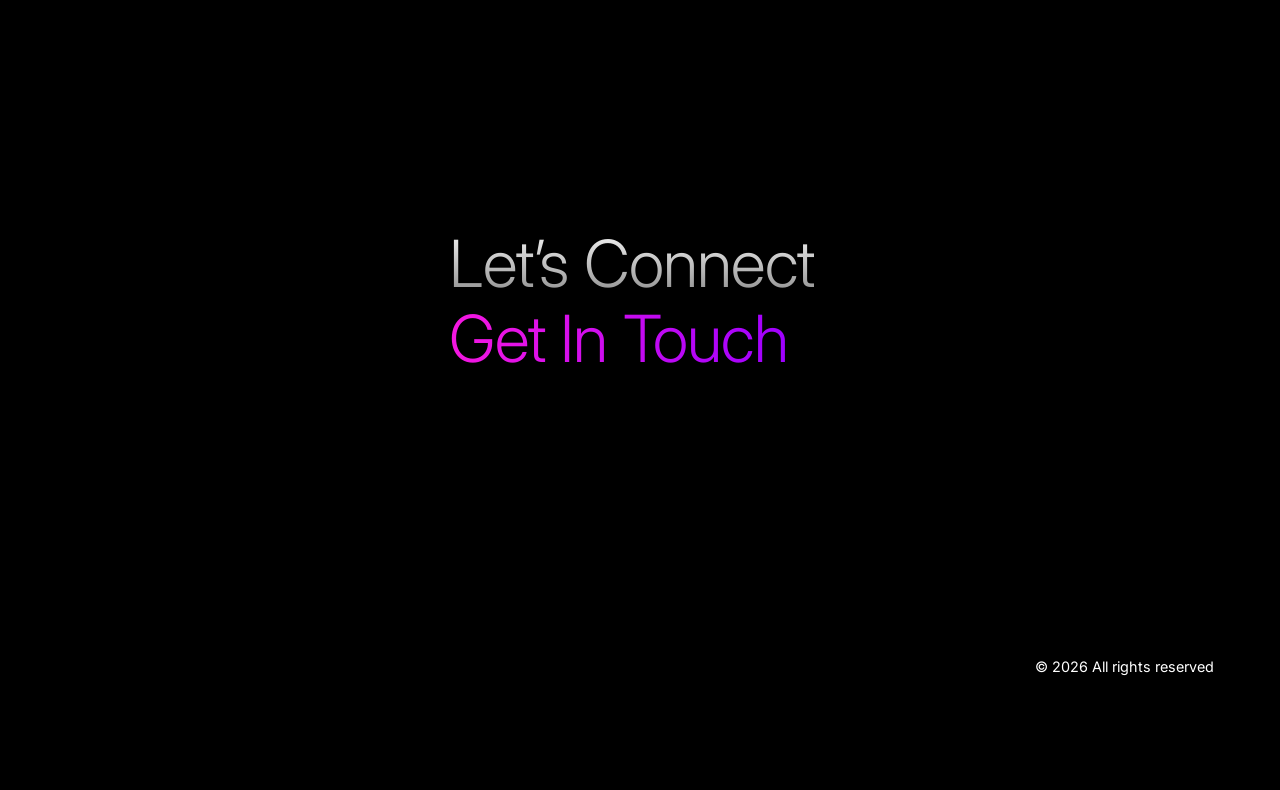
==== commit 6e1fdfeb: "Update index.html" ====
--- a/index.html
+++ b/index.html
@@ -4,7 +4,7 @@
 <head>
     <meta charset="UTF-8">
     <meta name="viewport" content="width=device-width, initial-scale=1.0">
-    <title>Imran Nihaj Portfolio</title>
+    <title>Imran Nihaj</title>
     
     <link rel="preconnect" href="https://fonts.googleapis.com/">
     <link rel="preconnect" href="https://fonts.gstatic.com/" crossorigin>
@@ -549,6 +549,9 @@
                     <source src="video/ball.mp4" type="video/mp4">
                 </video>
             </div>
+            <footer style="text-align:left; padding:16px; font-size:0.9rem; position: absolute; right: 50px;">
+        &copy; 2026 All rights reserved
+    </footer>
     </main>
      <svg>
         <defs>
@@ -565,5 +568,7 @@
     <script src="js/gsap.min.js"></script>
     <script src="js/scroll-trigger.min.js"></script>
     <script src="js/main.js"></script>
+
+    
 </body>
 </html>
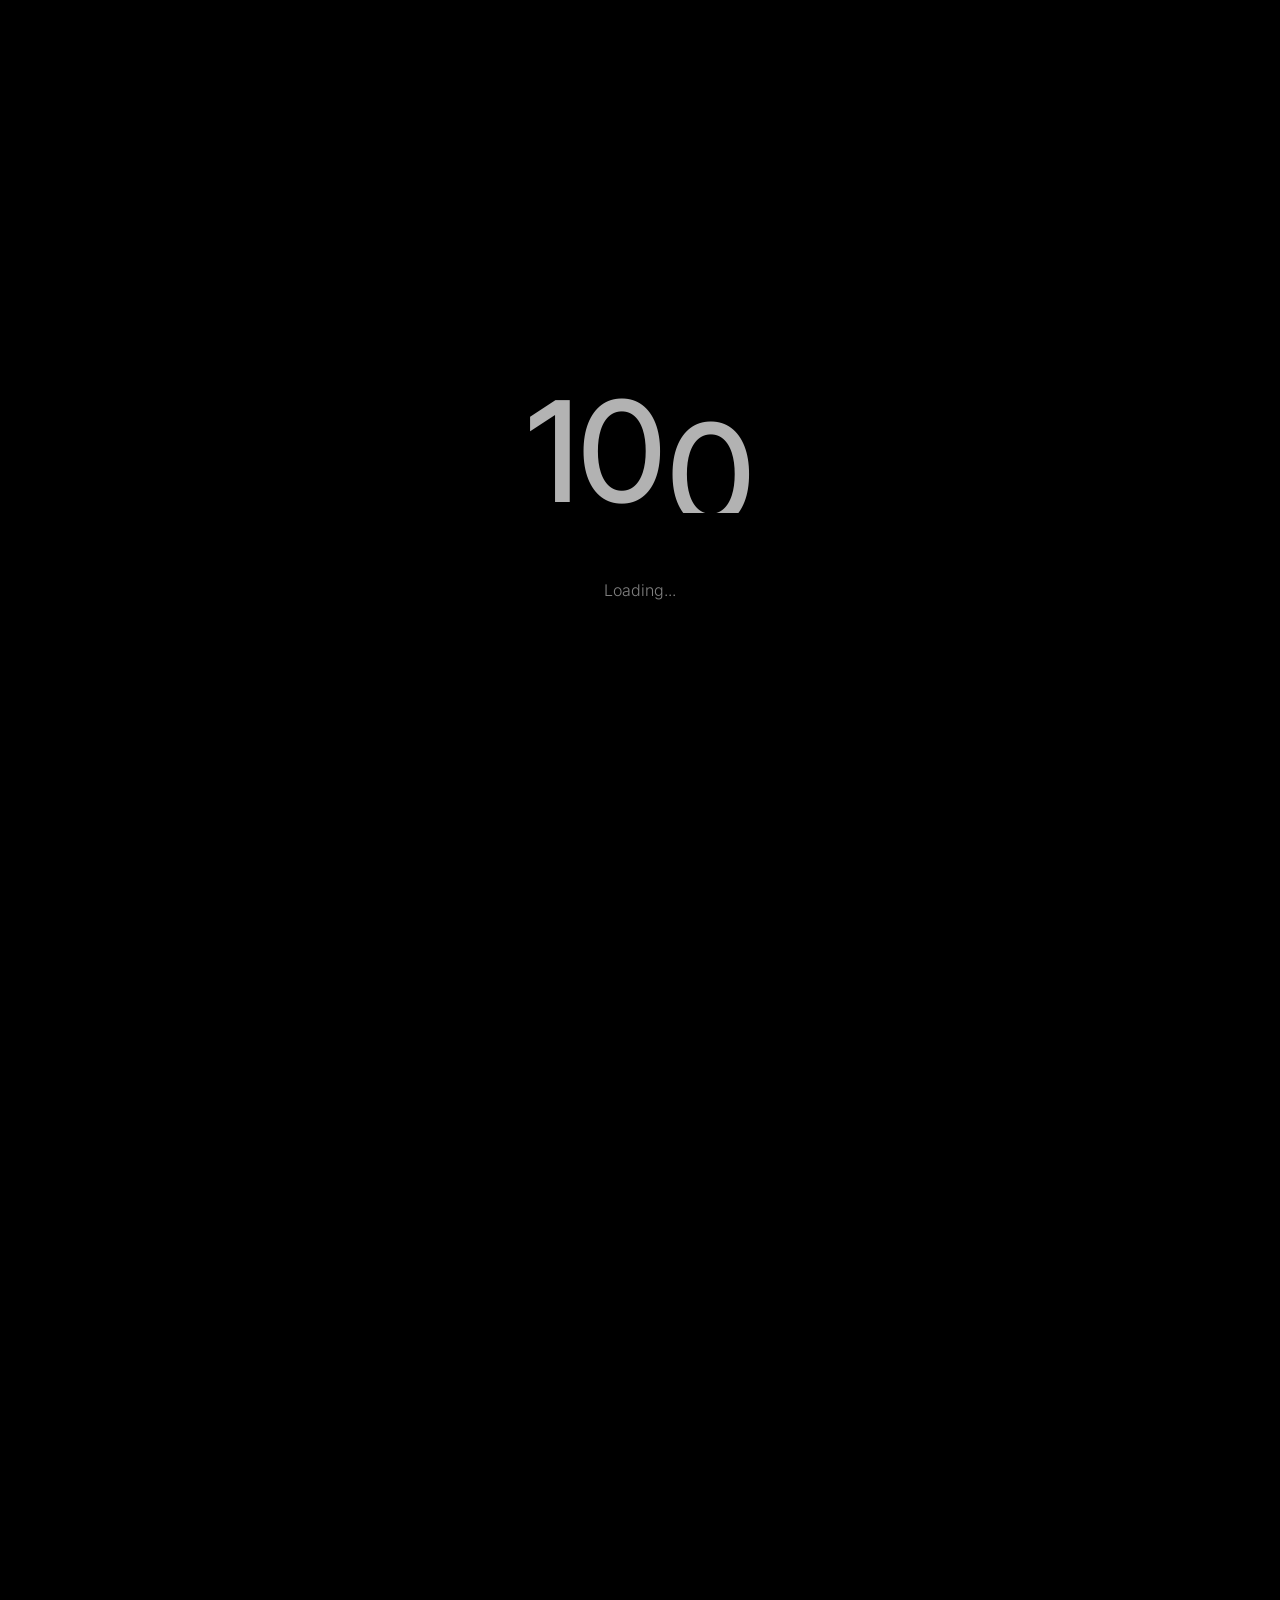
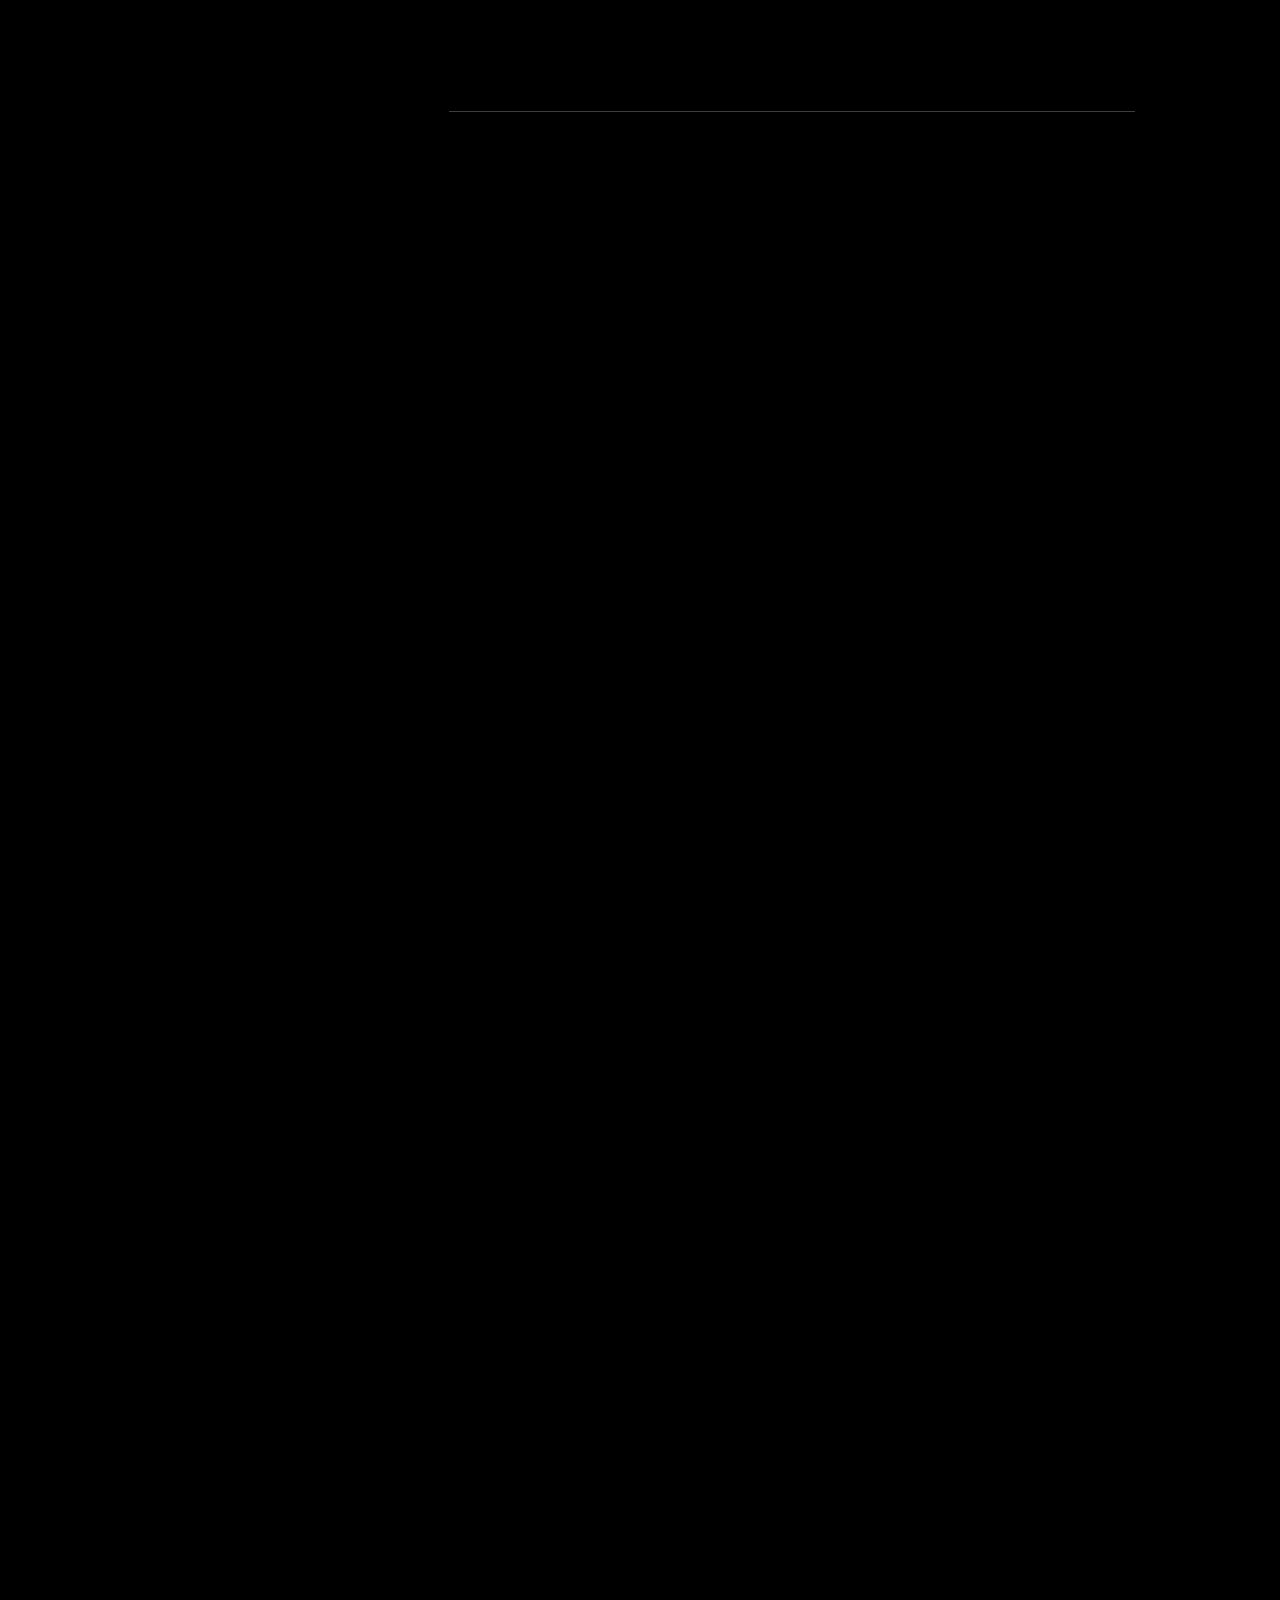
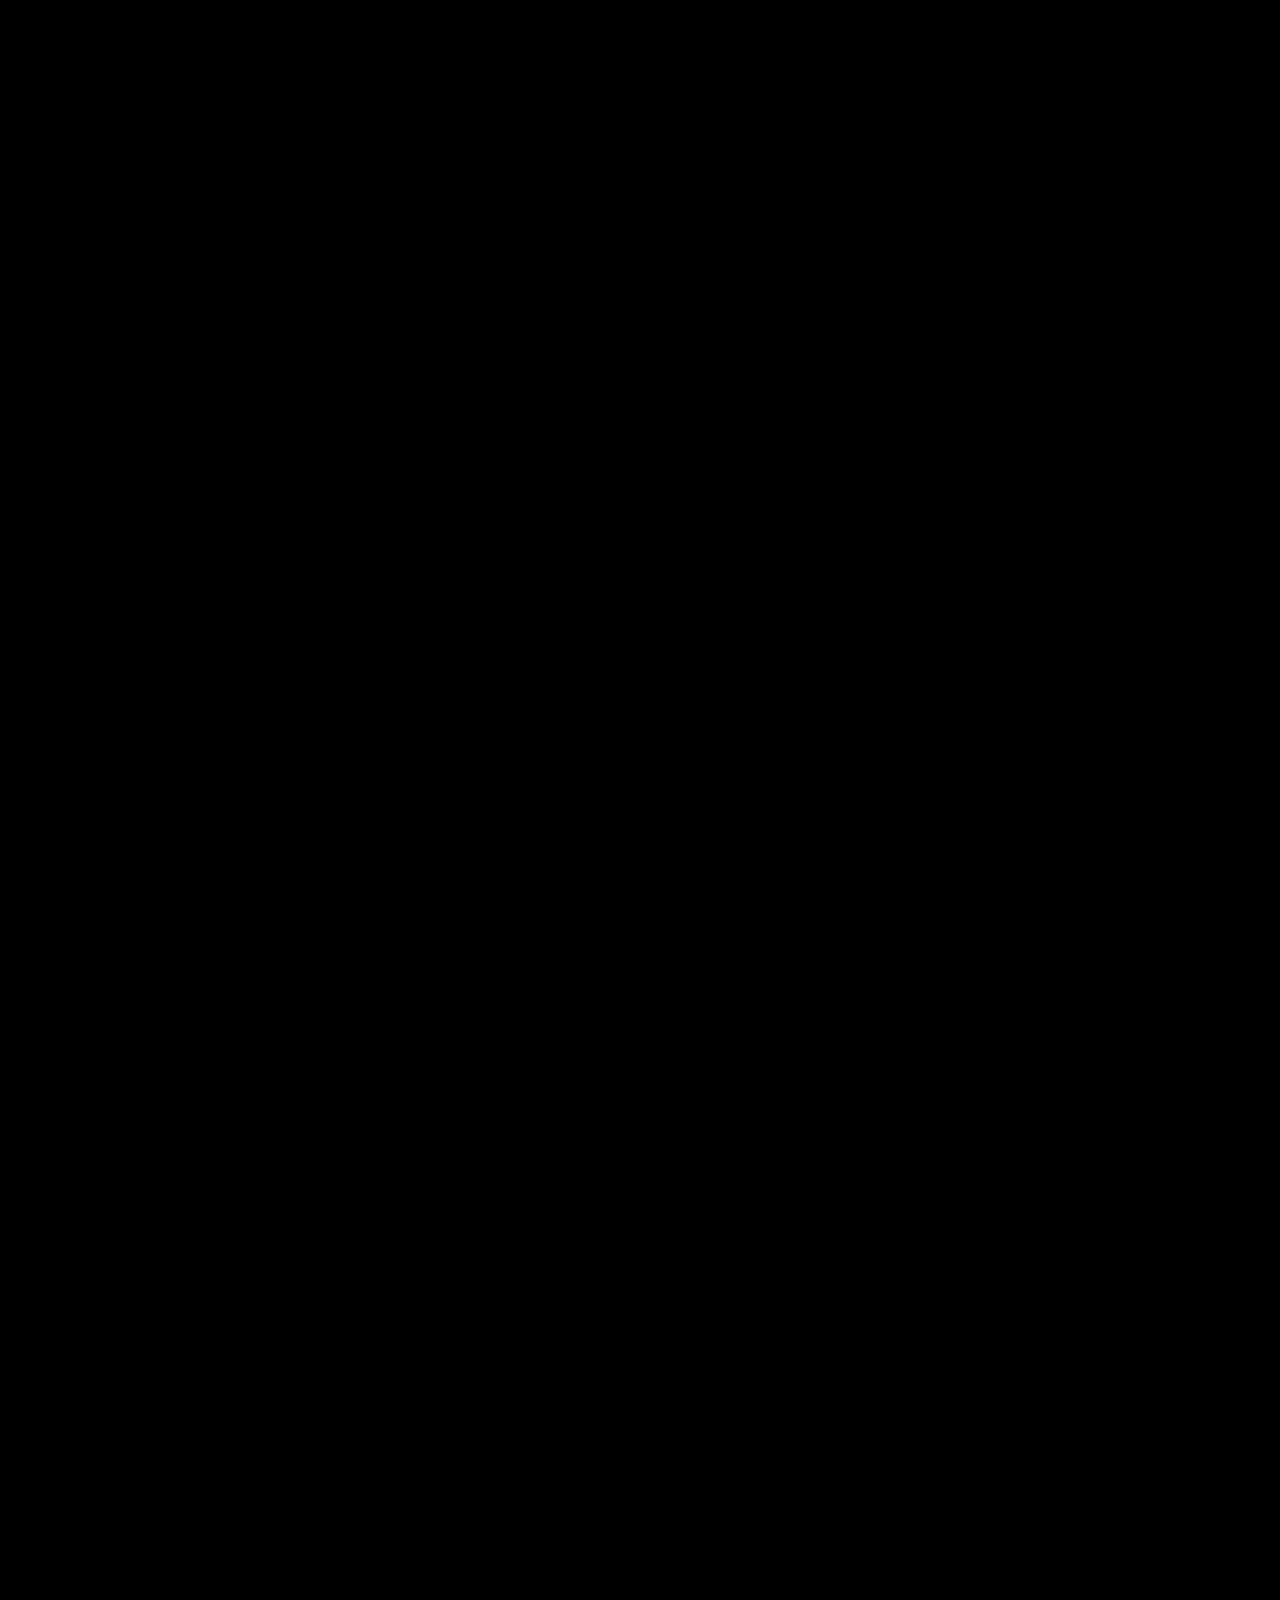
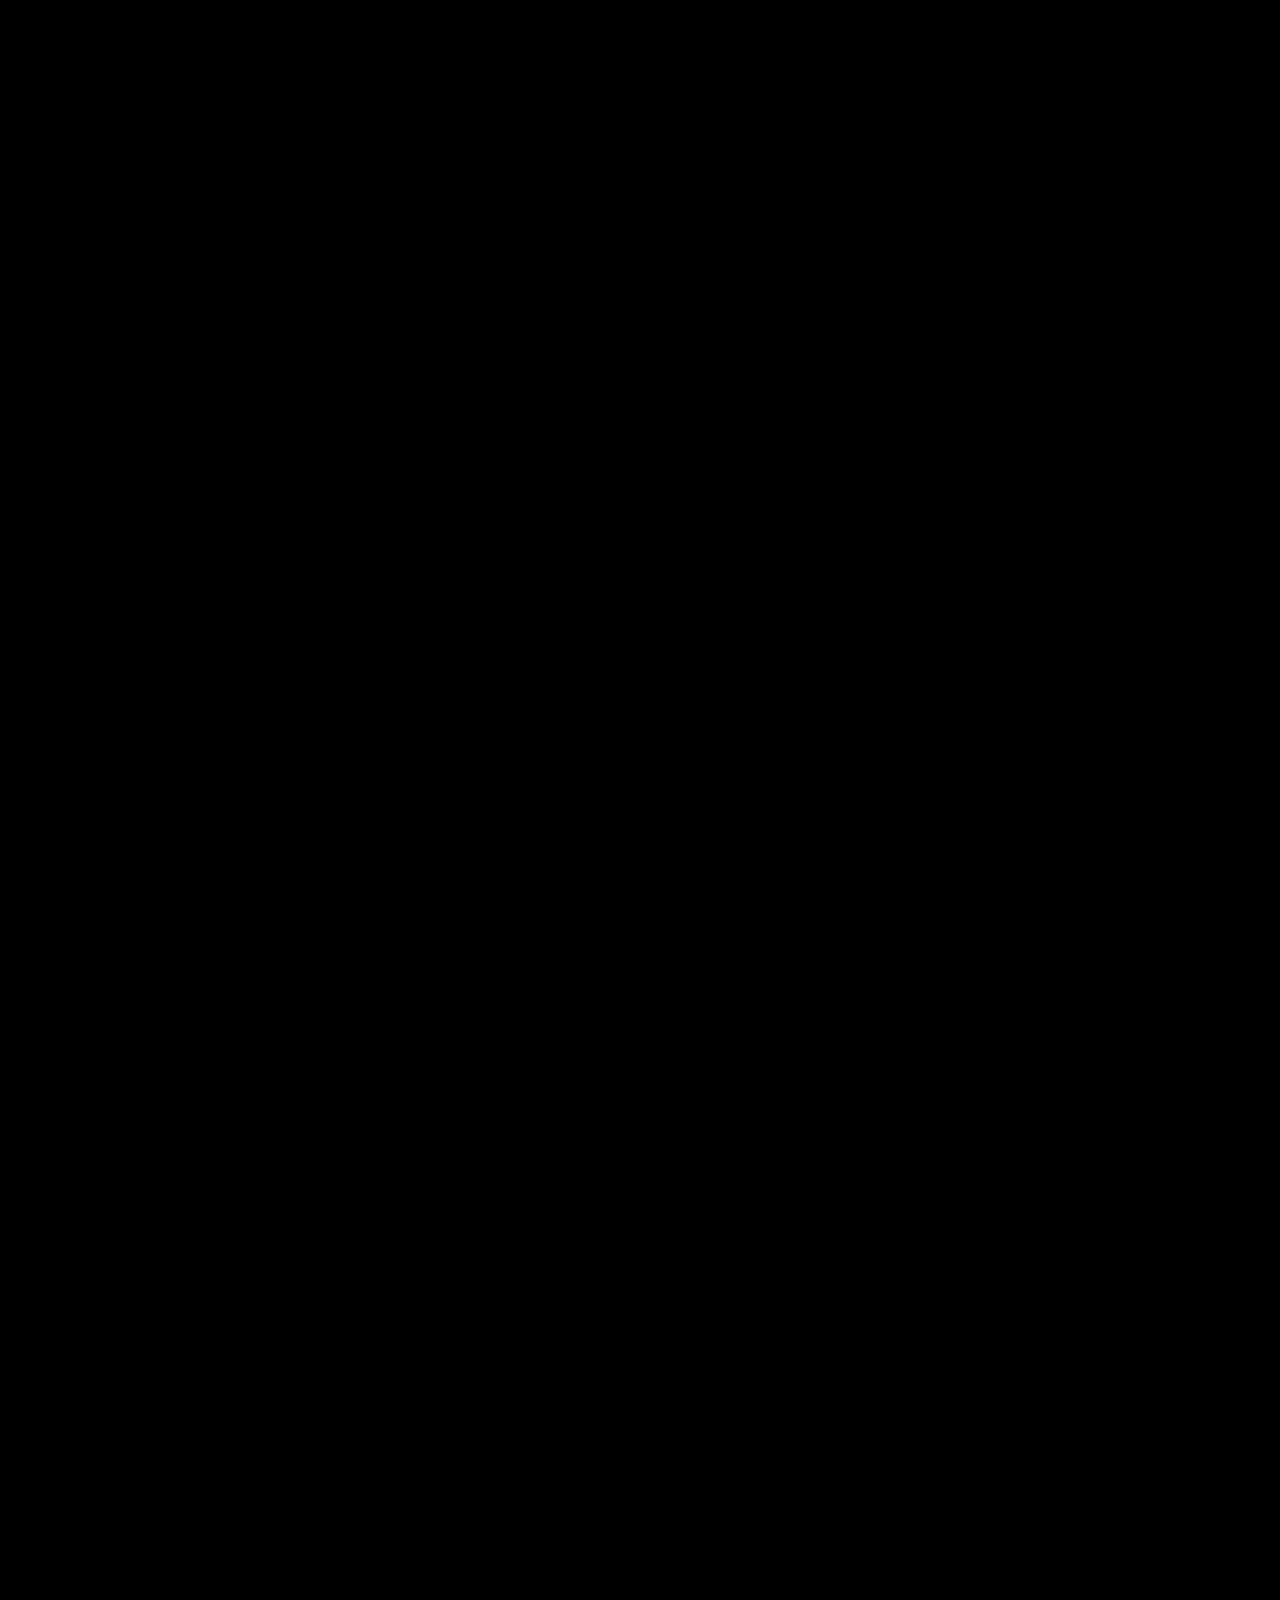
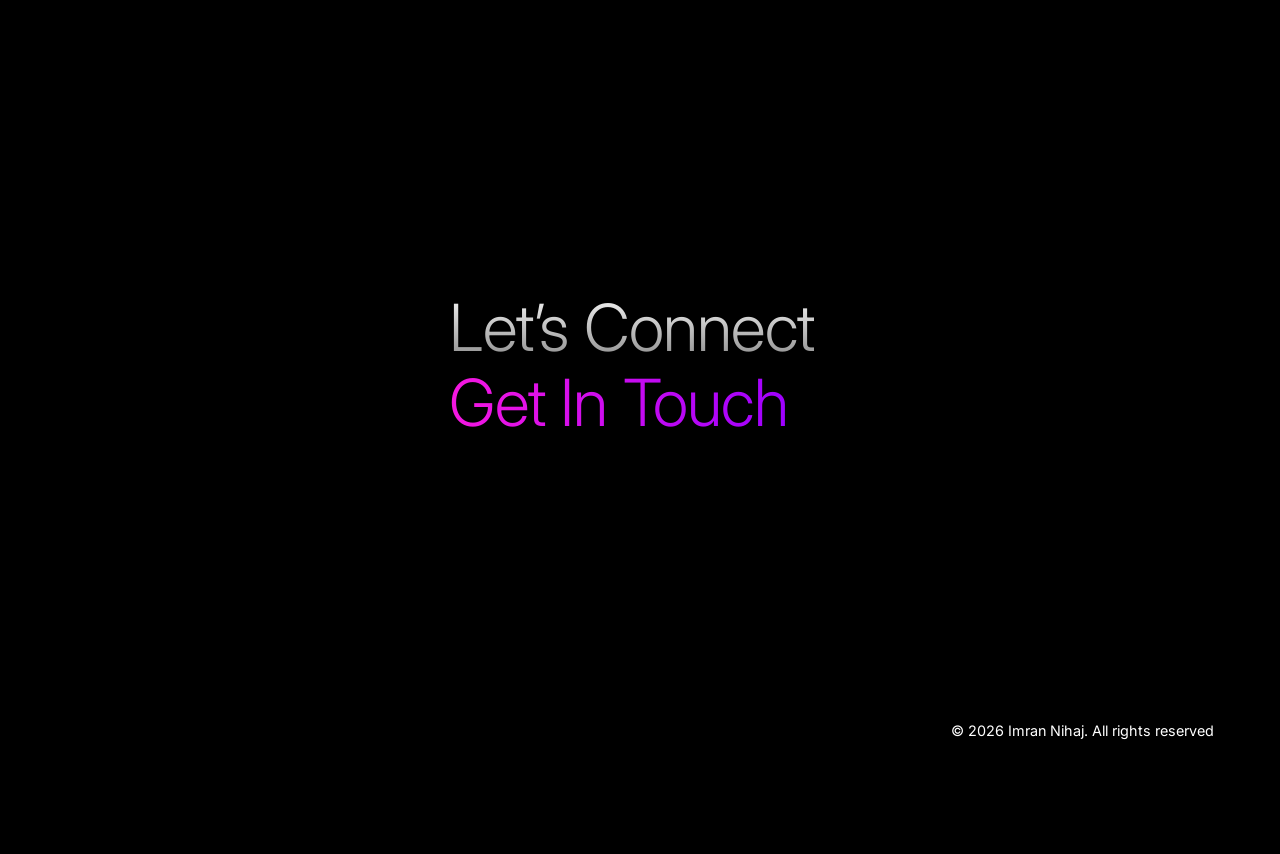
==== commit e19517f1: "Update index.html" ====
--- a/index.html
+++ b/index.html
@@ -550,7 +550,7 @@
                 </video>
             </div>
             <footer style="text-align:left; padding:16px; font-size:0.9rem; position: absolute; right: 50px;">
-        &copy; 2026 All rights reserved
+        &copy; 2026 Imran Nihaj. All rights reserved
     </footer>
     </main>
      <svg>
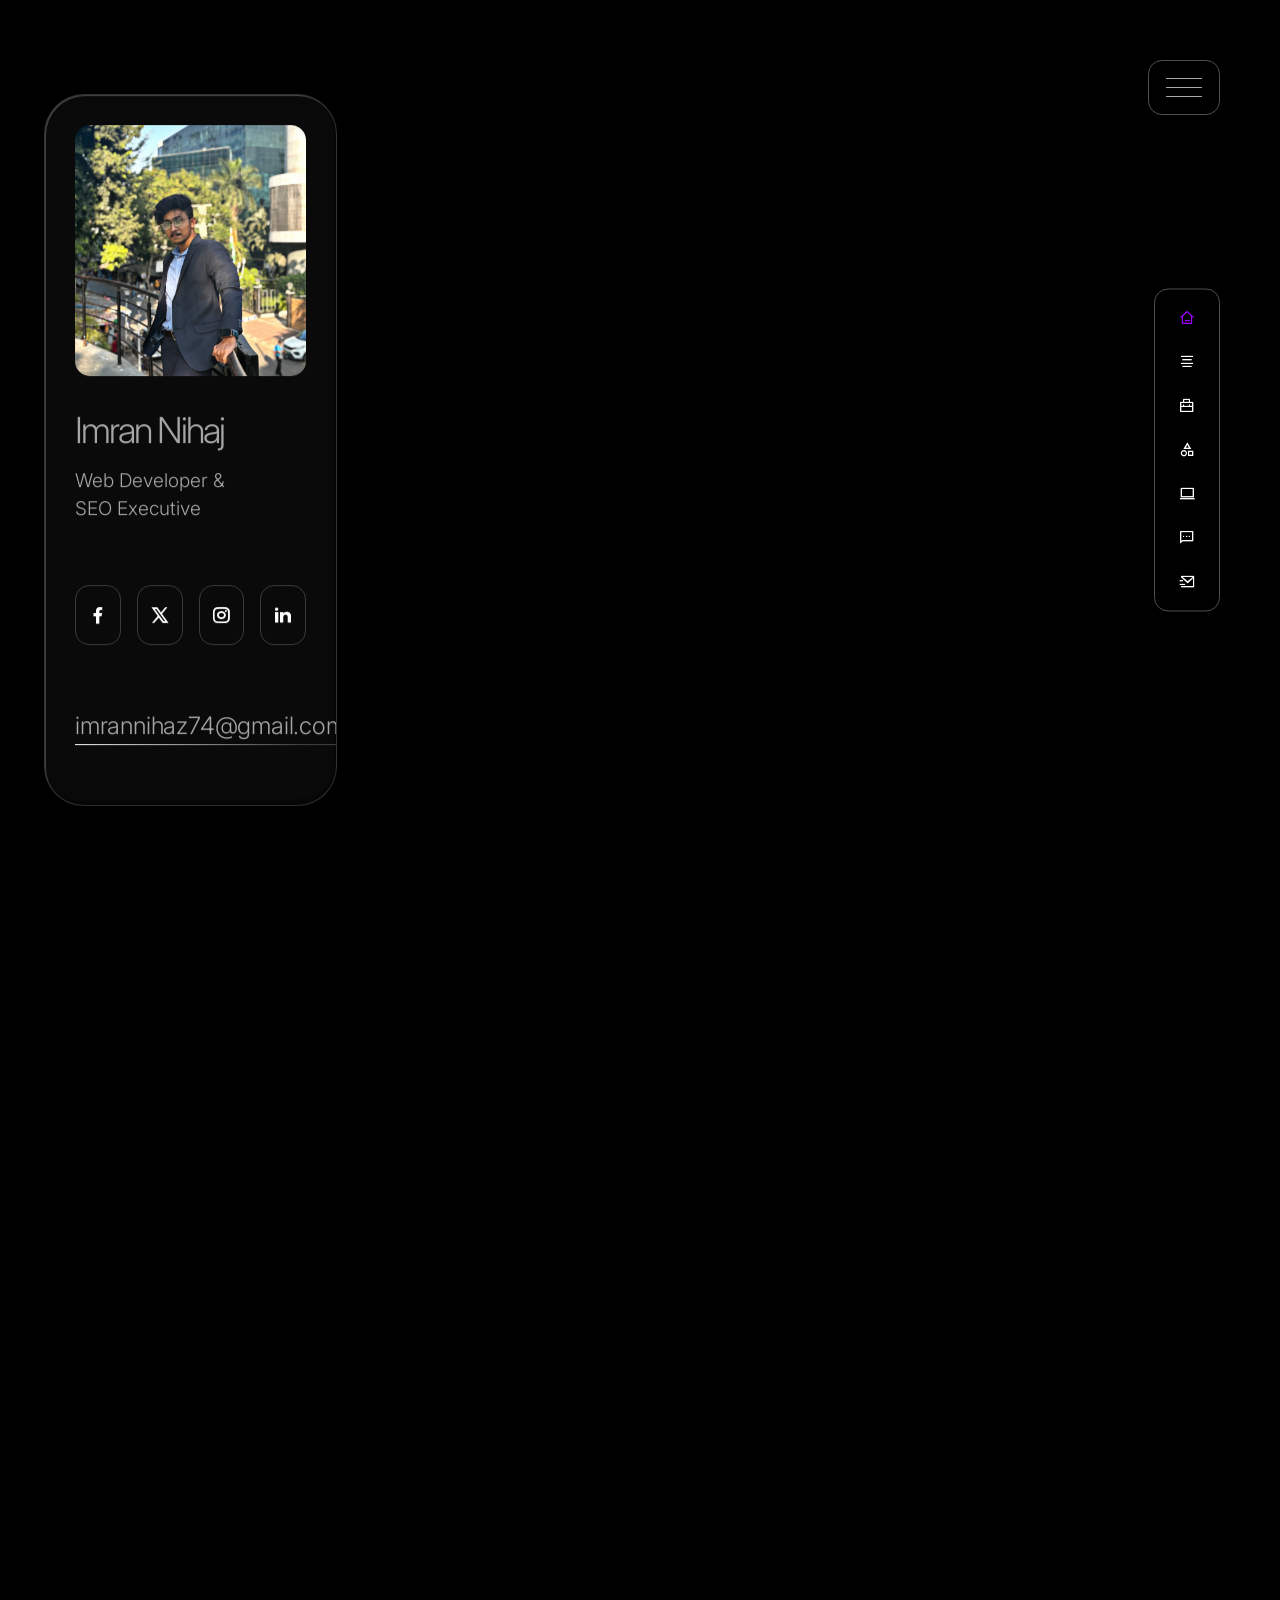
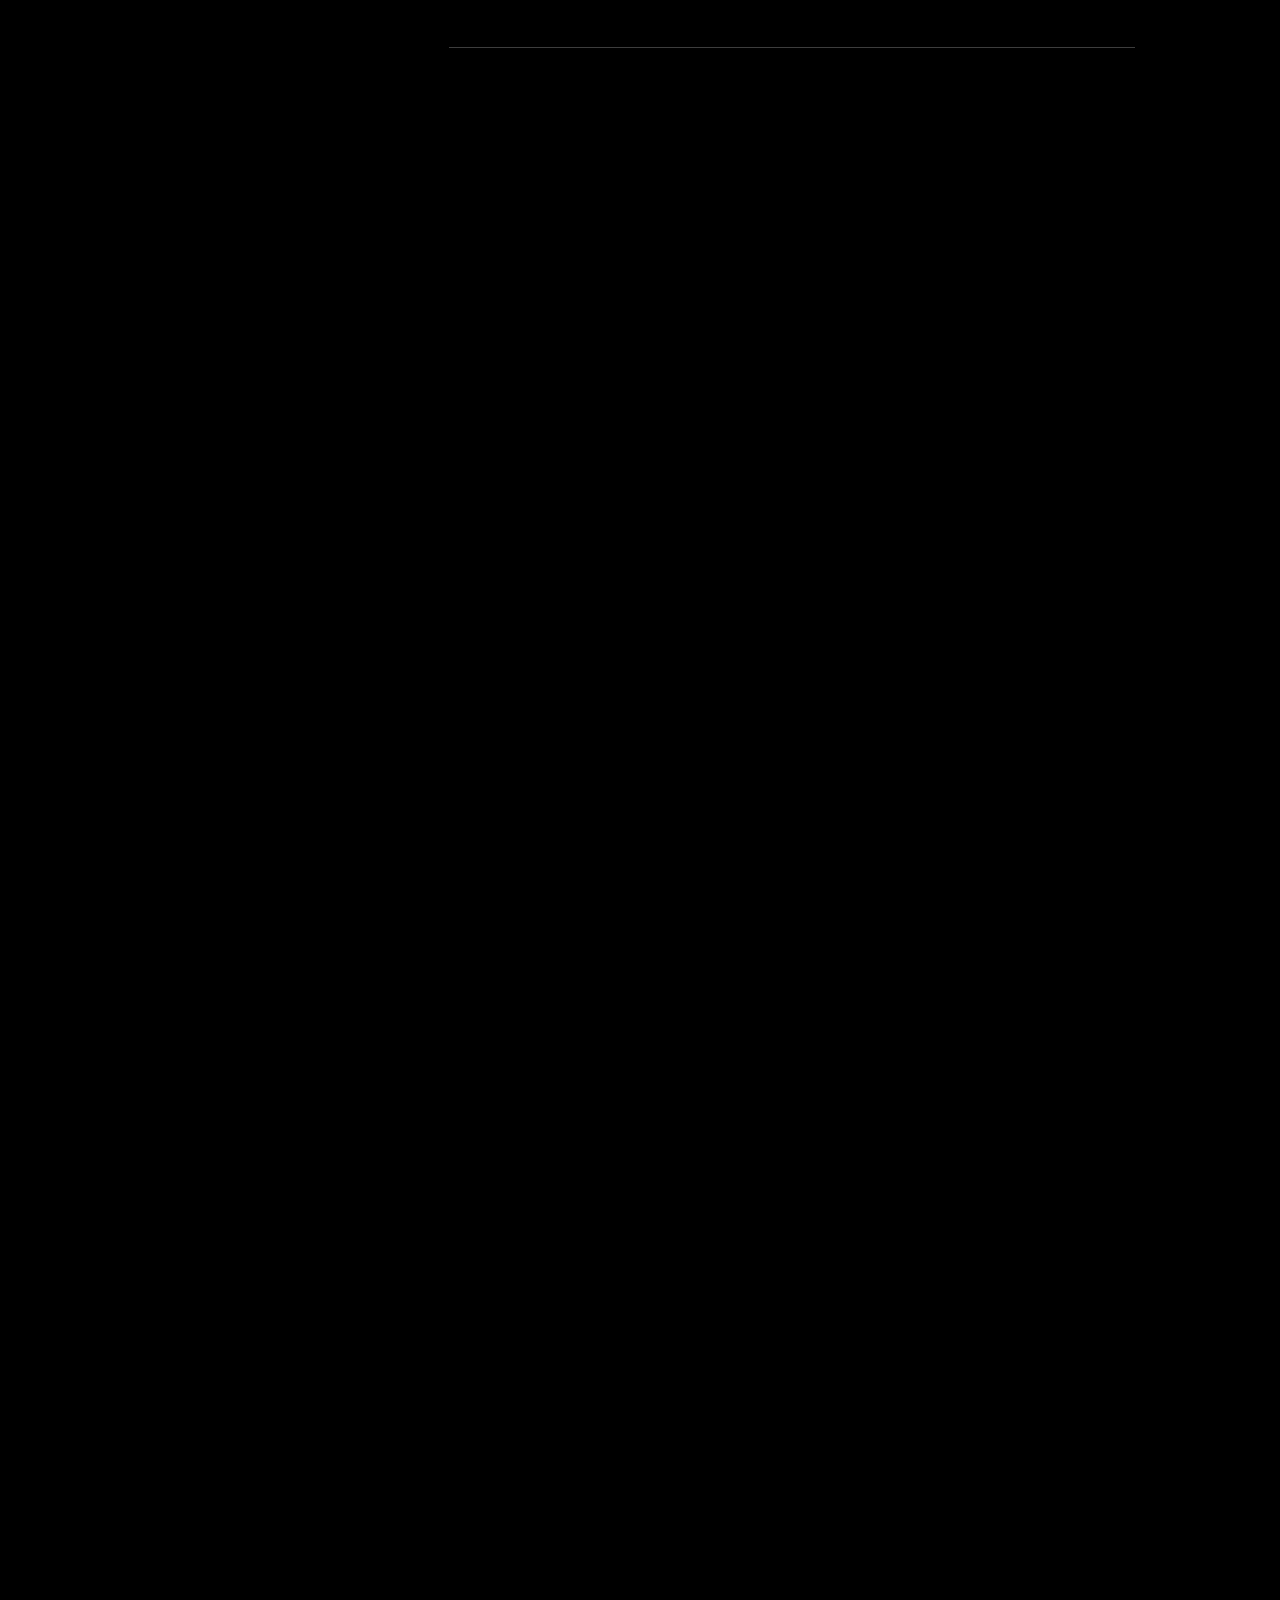
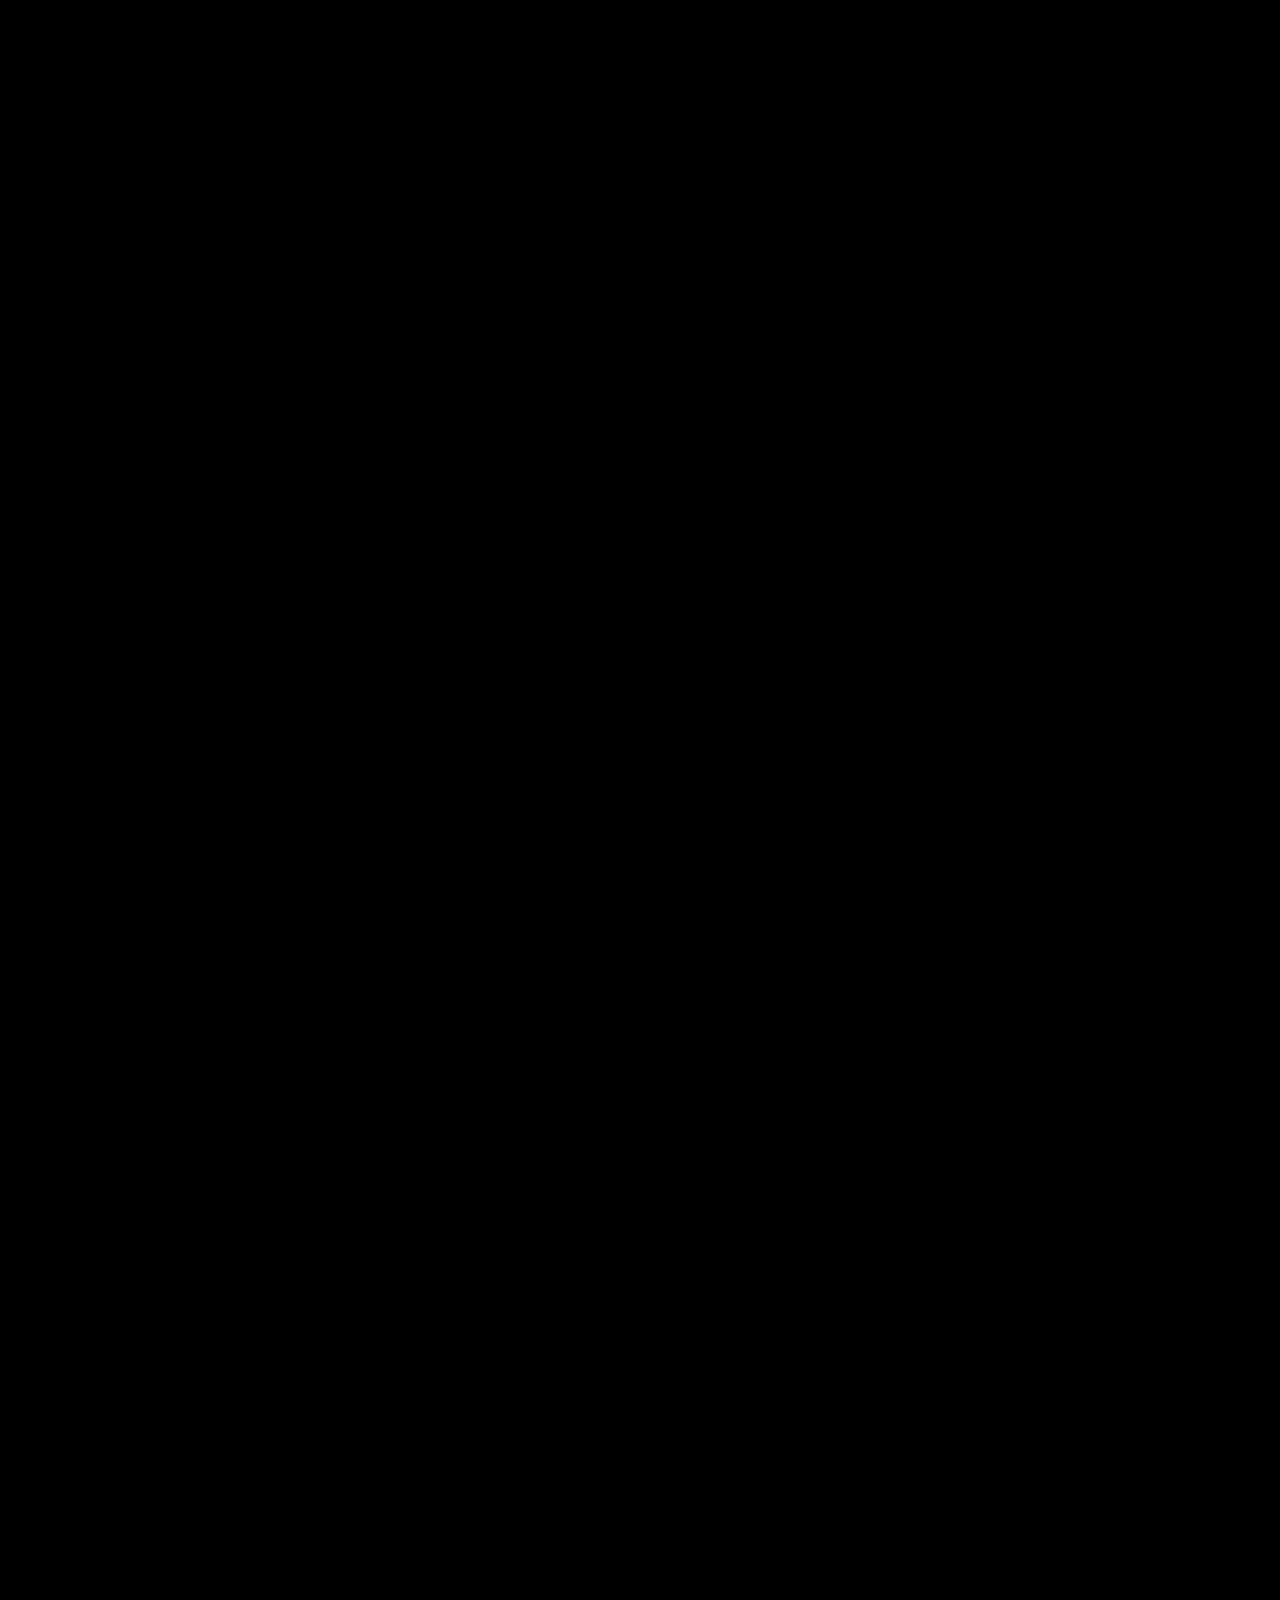
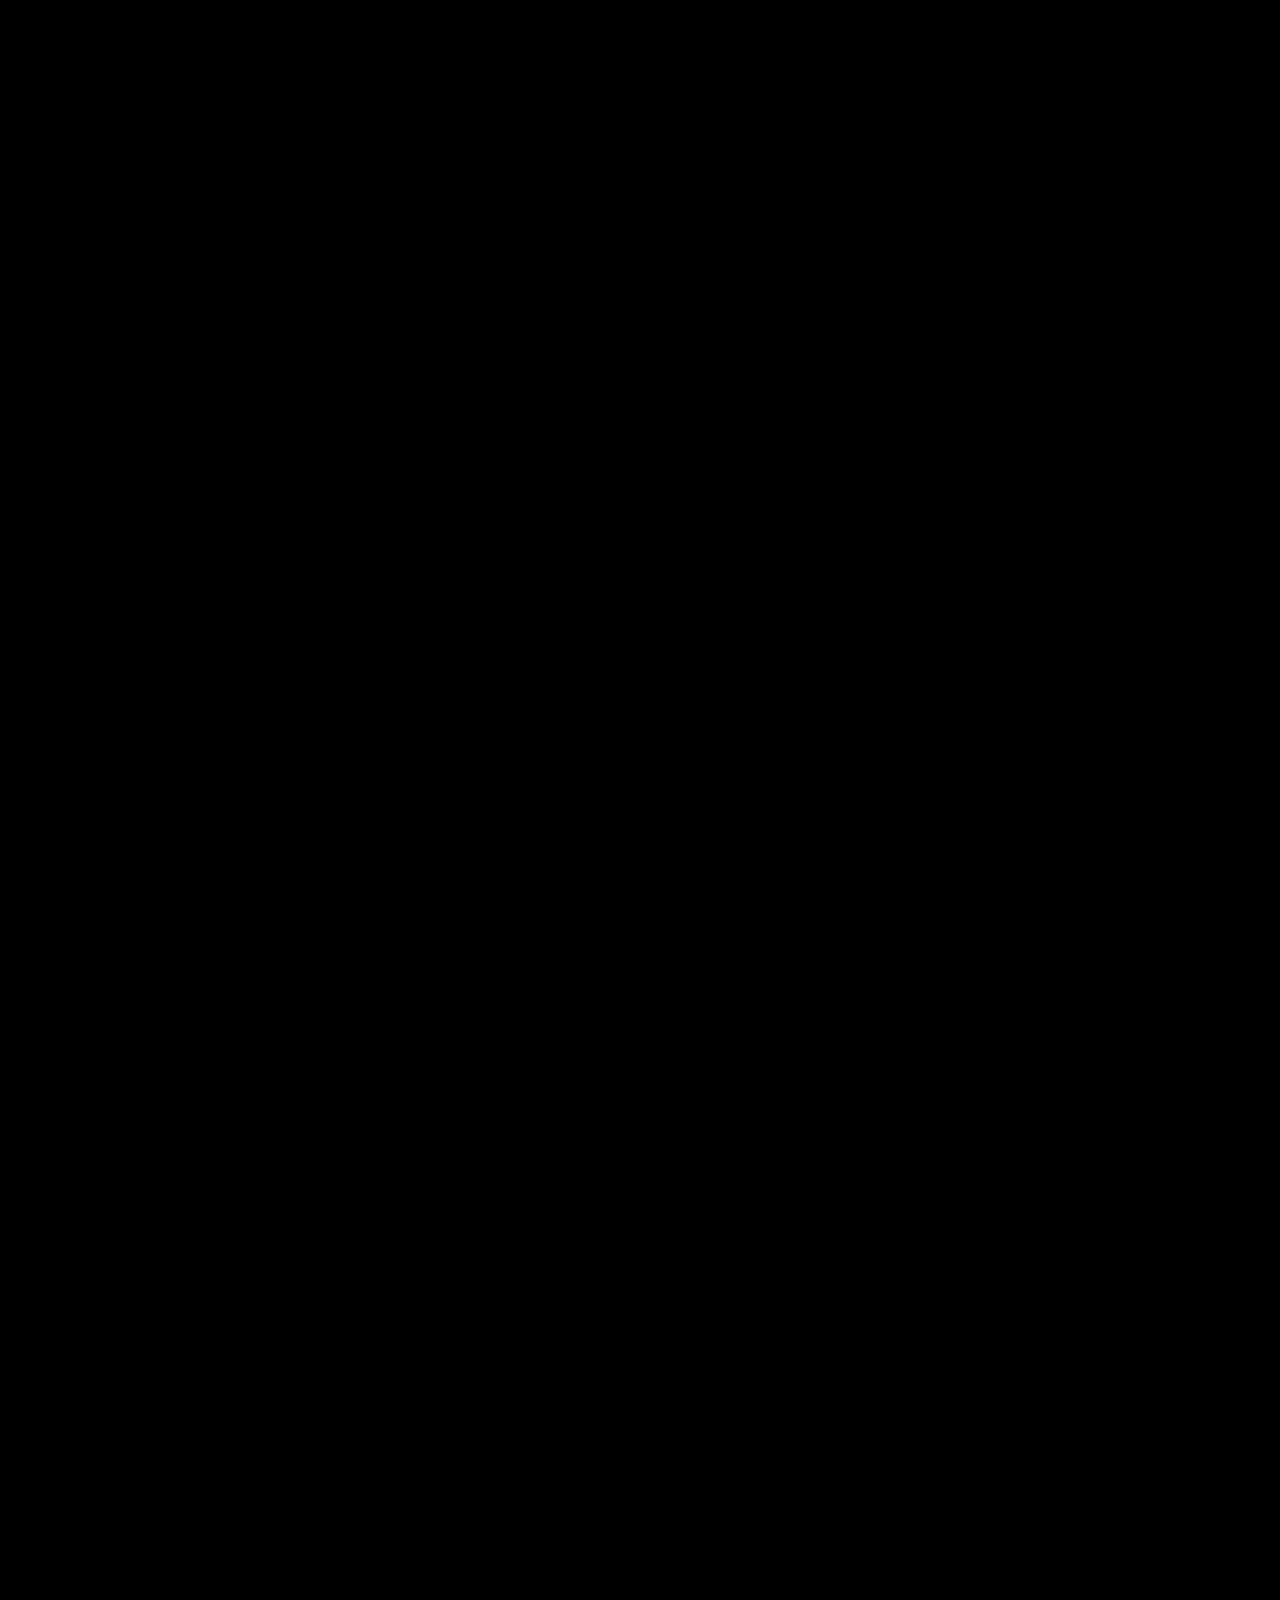
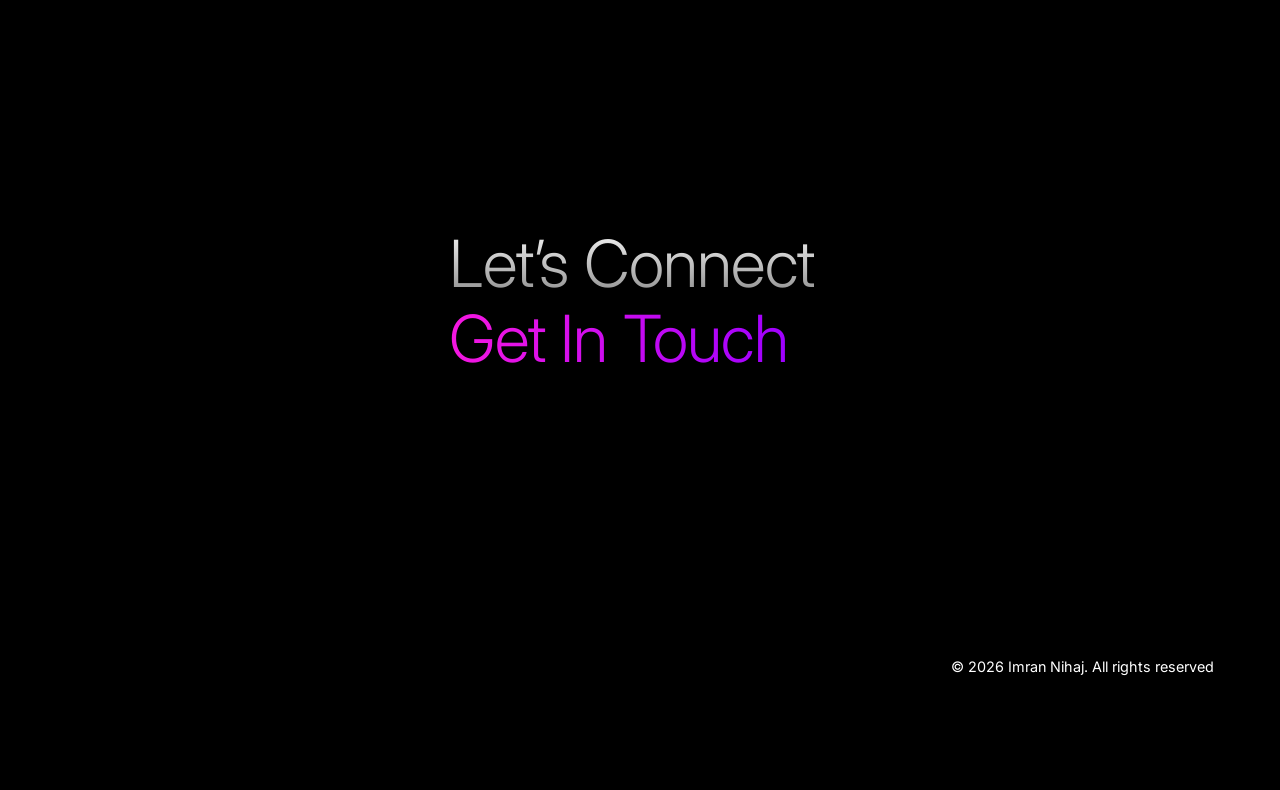
==== commit 460df9d8: "Update index.html" ====
--- a/index.html
+++ b/index.html
@@ -18,10 +18,7 @@
 </head>
 <body>
 
-    <div class="preloader">
-        <div class="percent-display"></div>
-        <div class="loading">Loading...</div>
-    </div>
+   
 
     <main>
             <div class="wrapper row">
